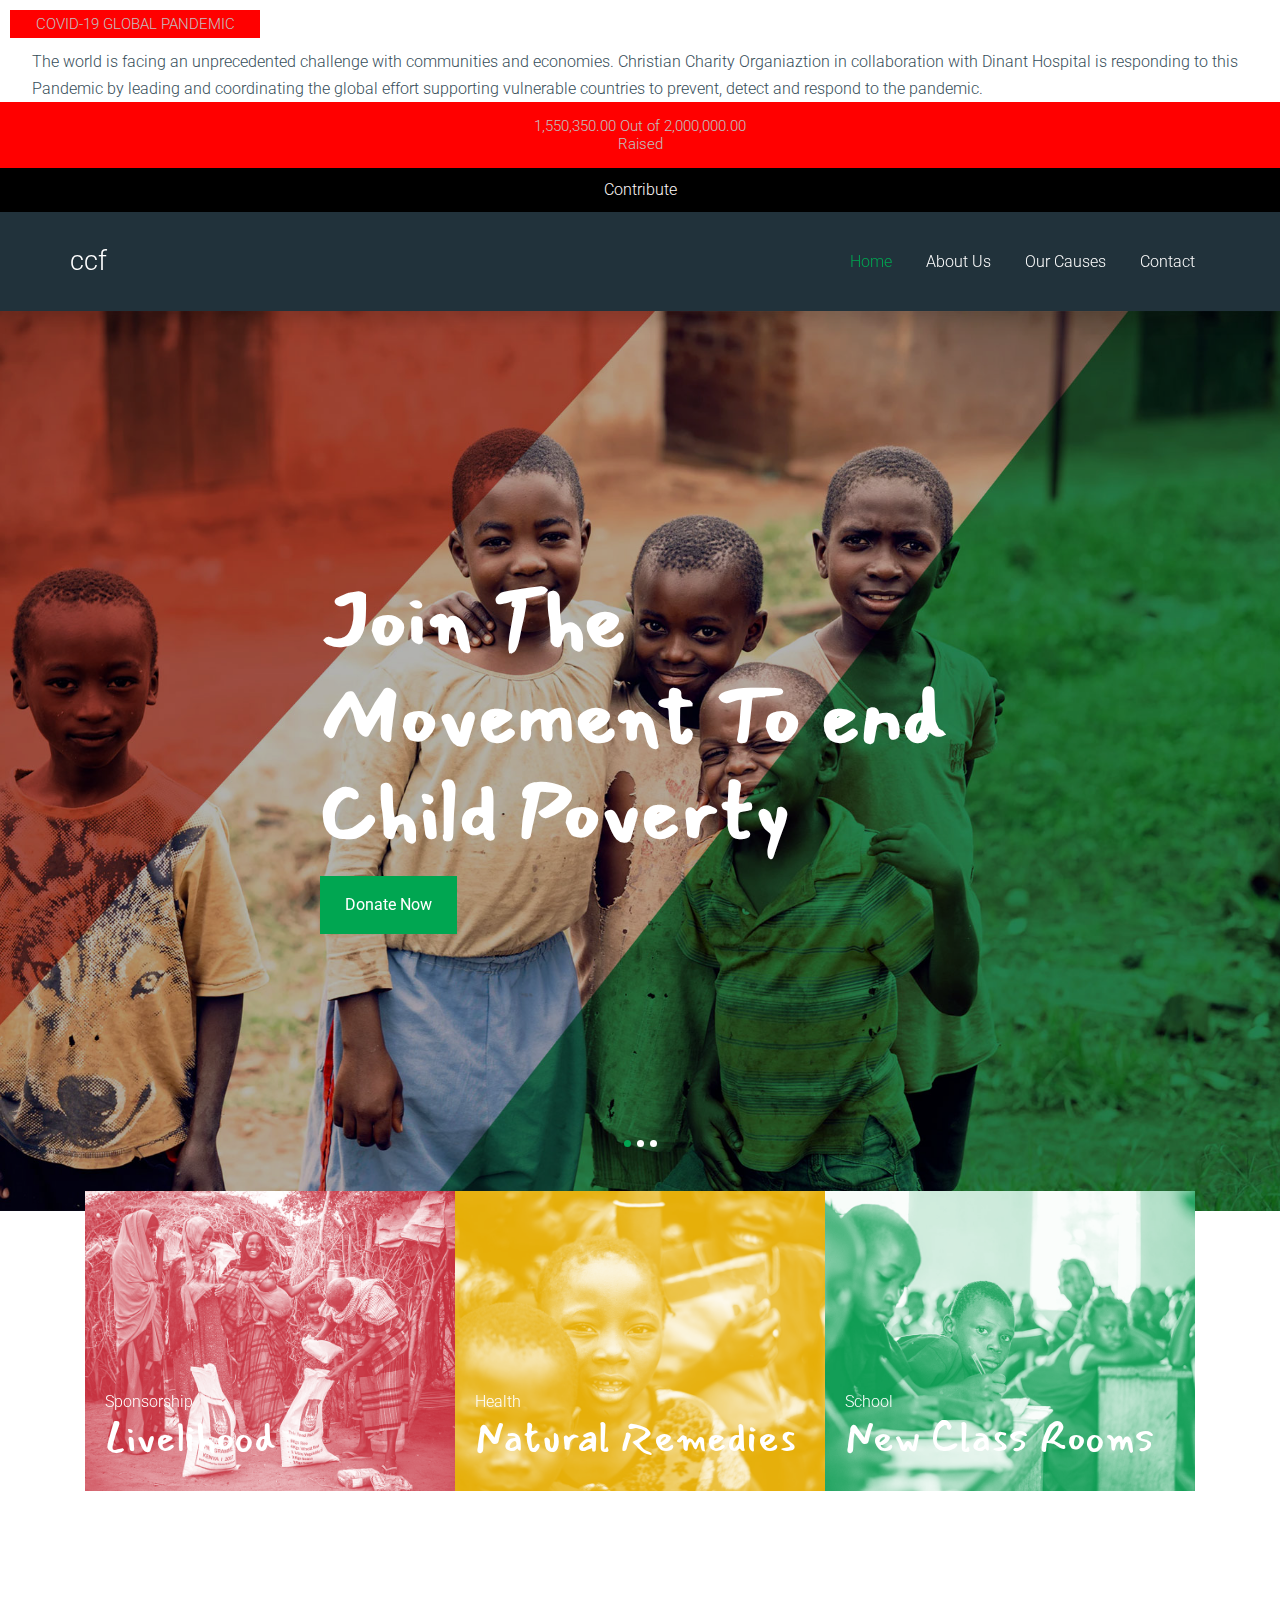
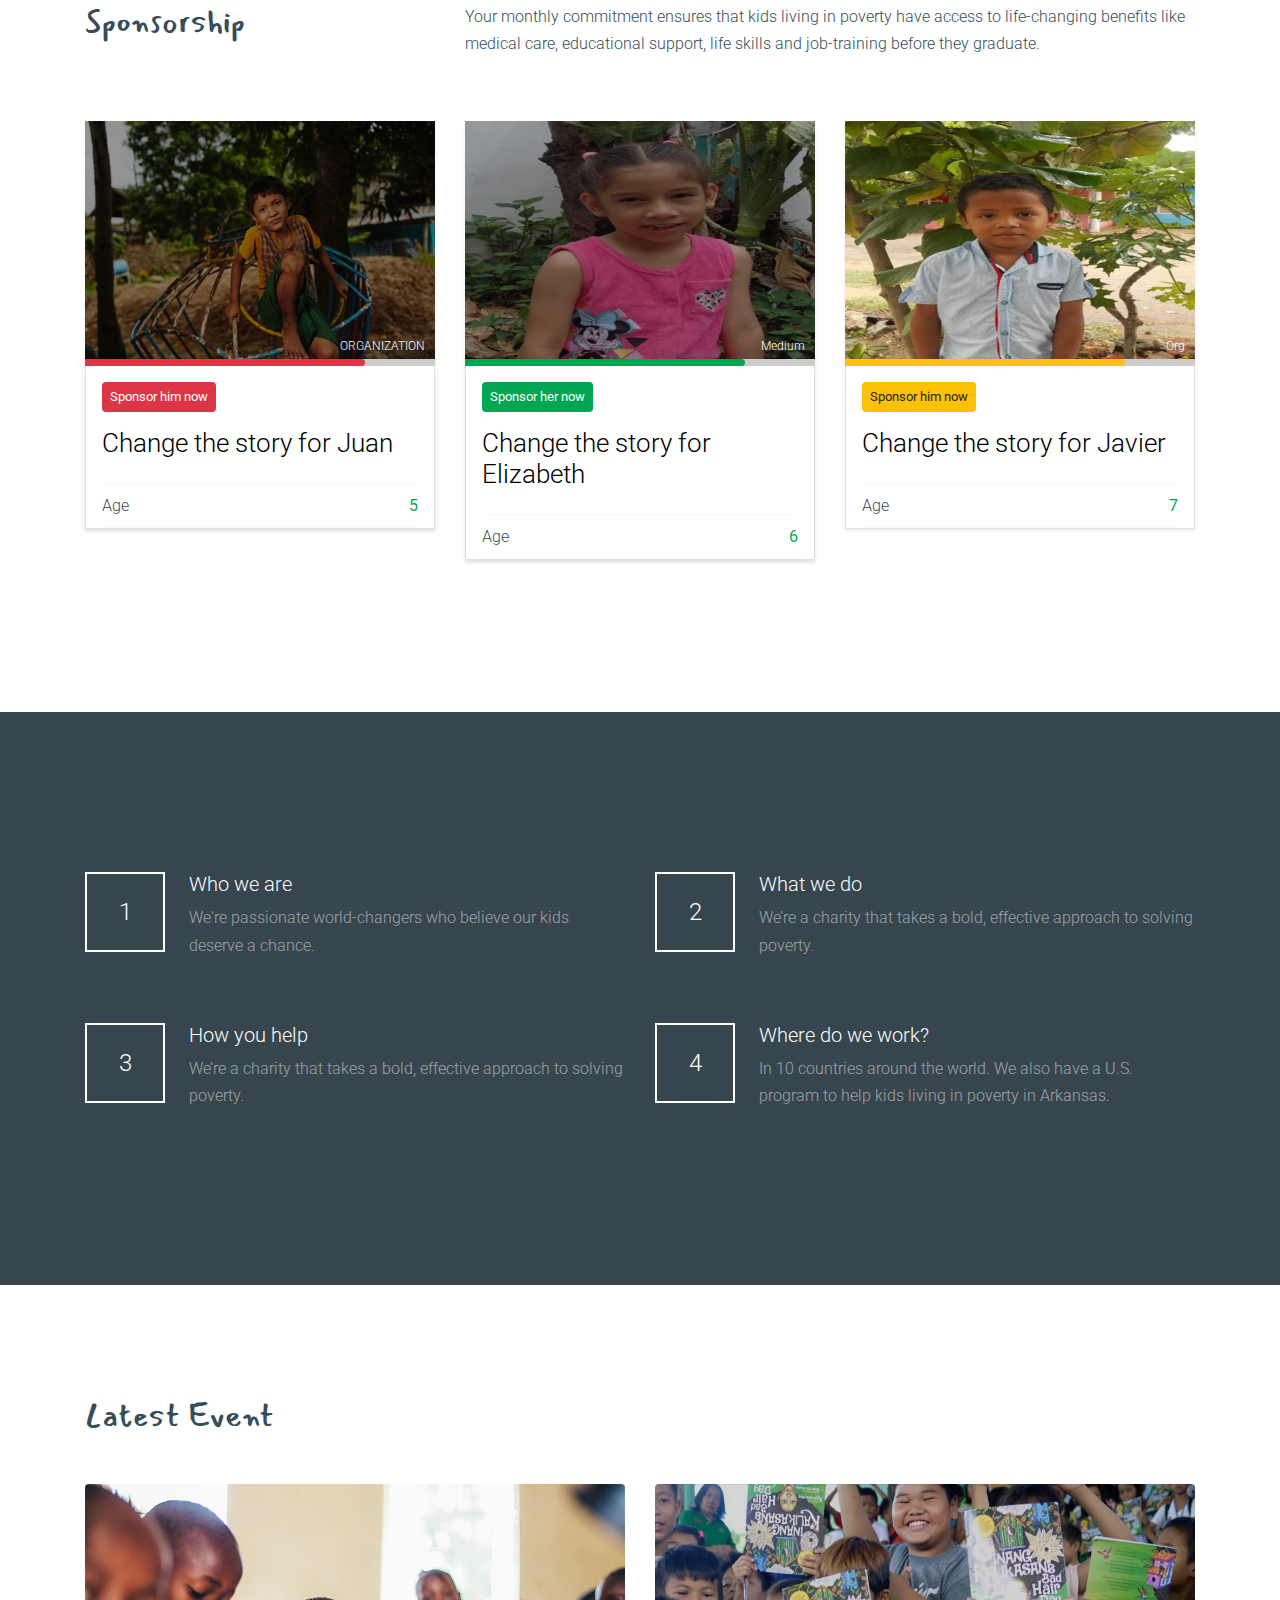
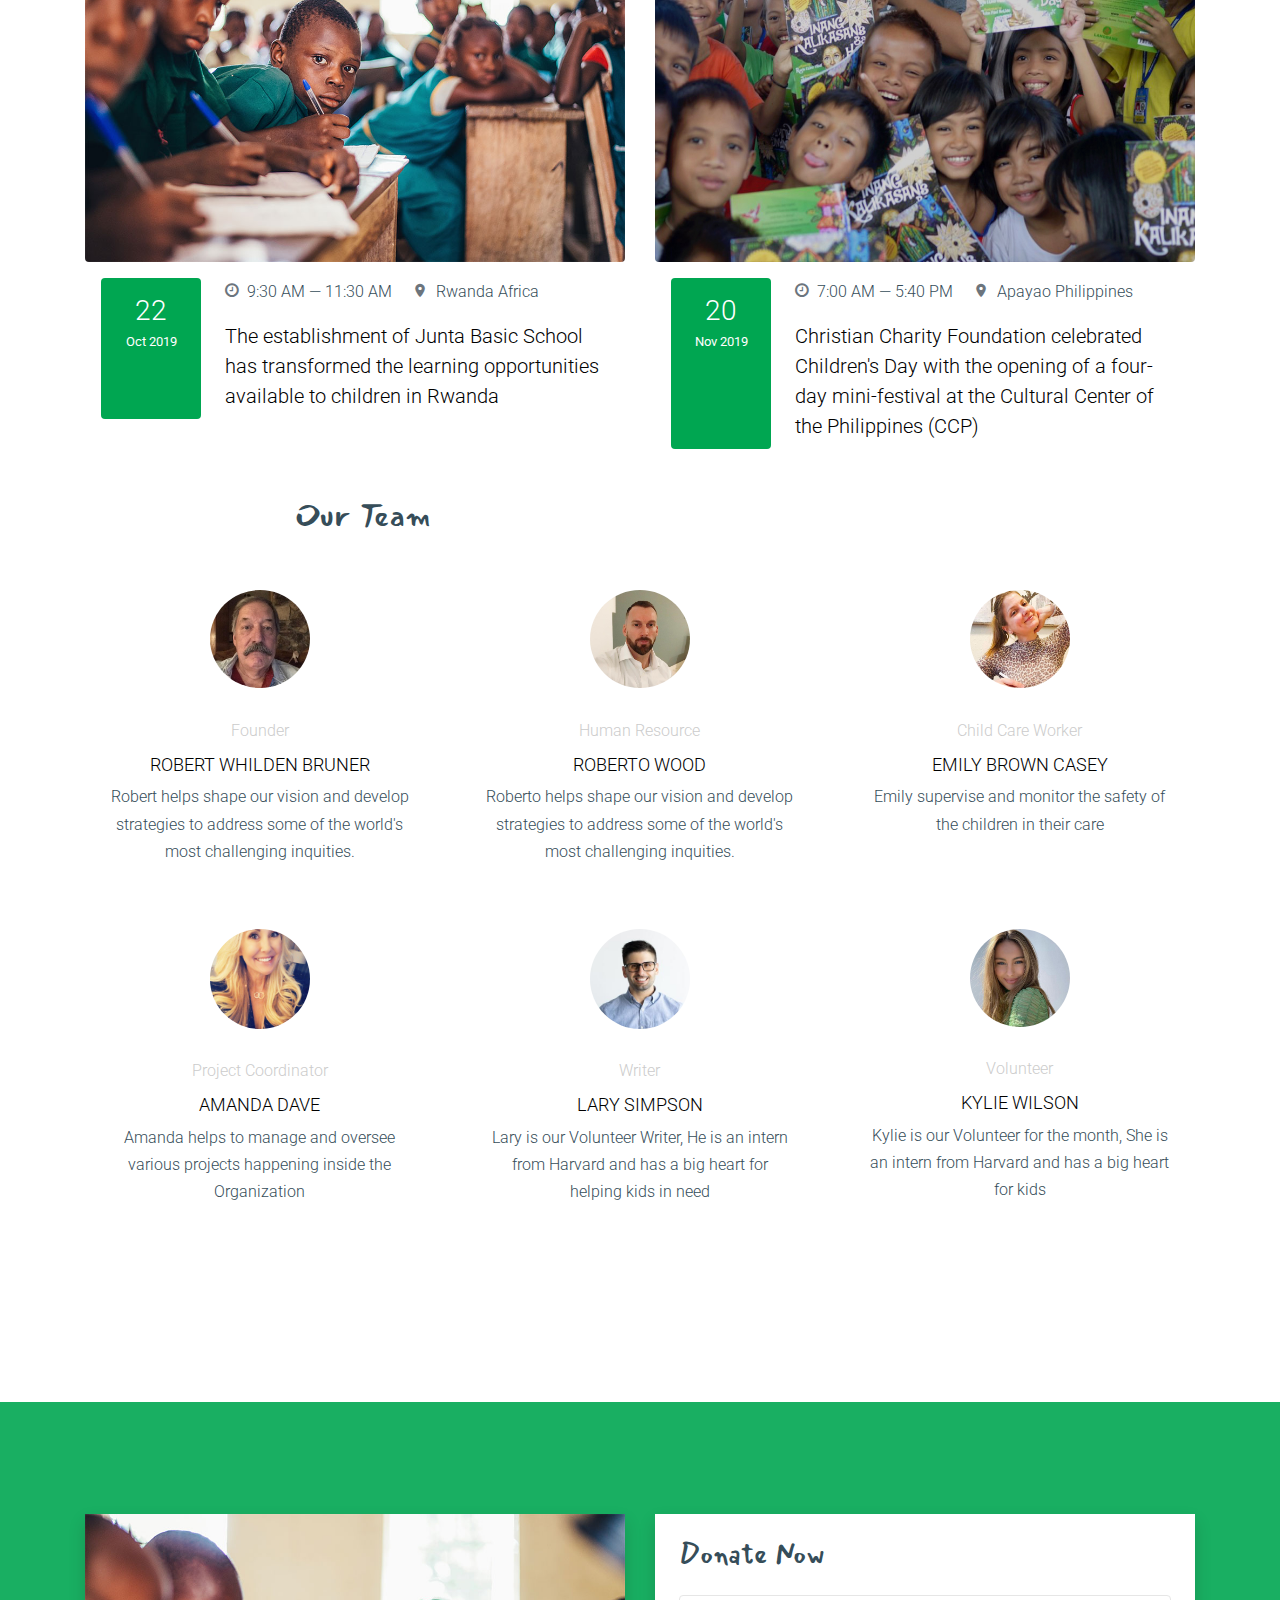
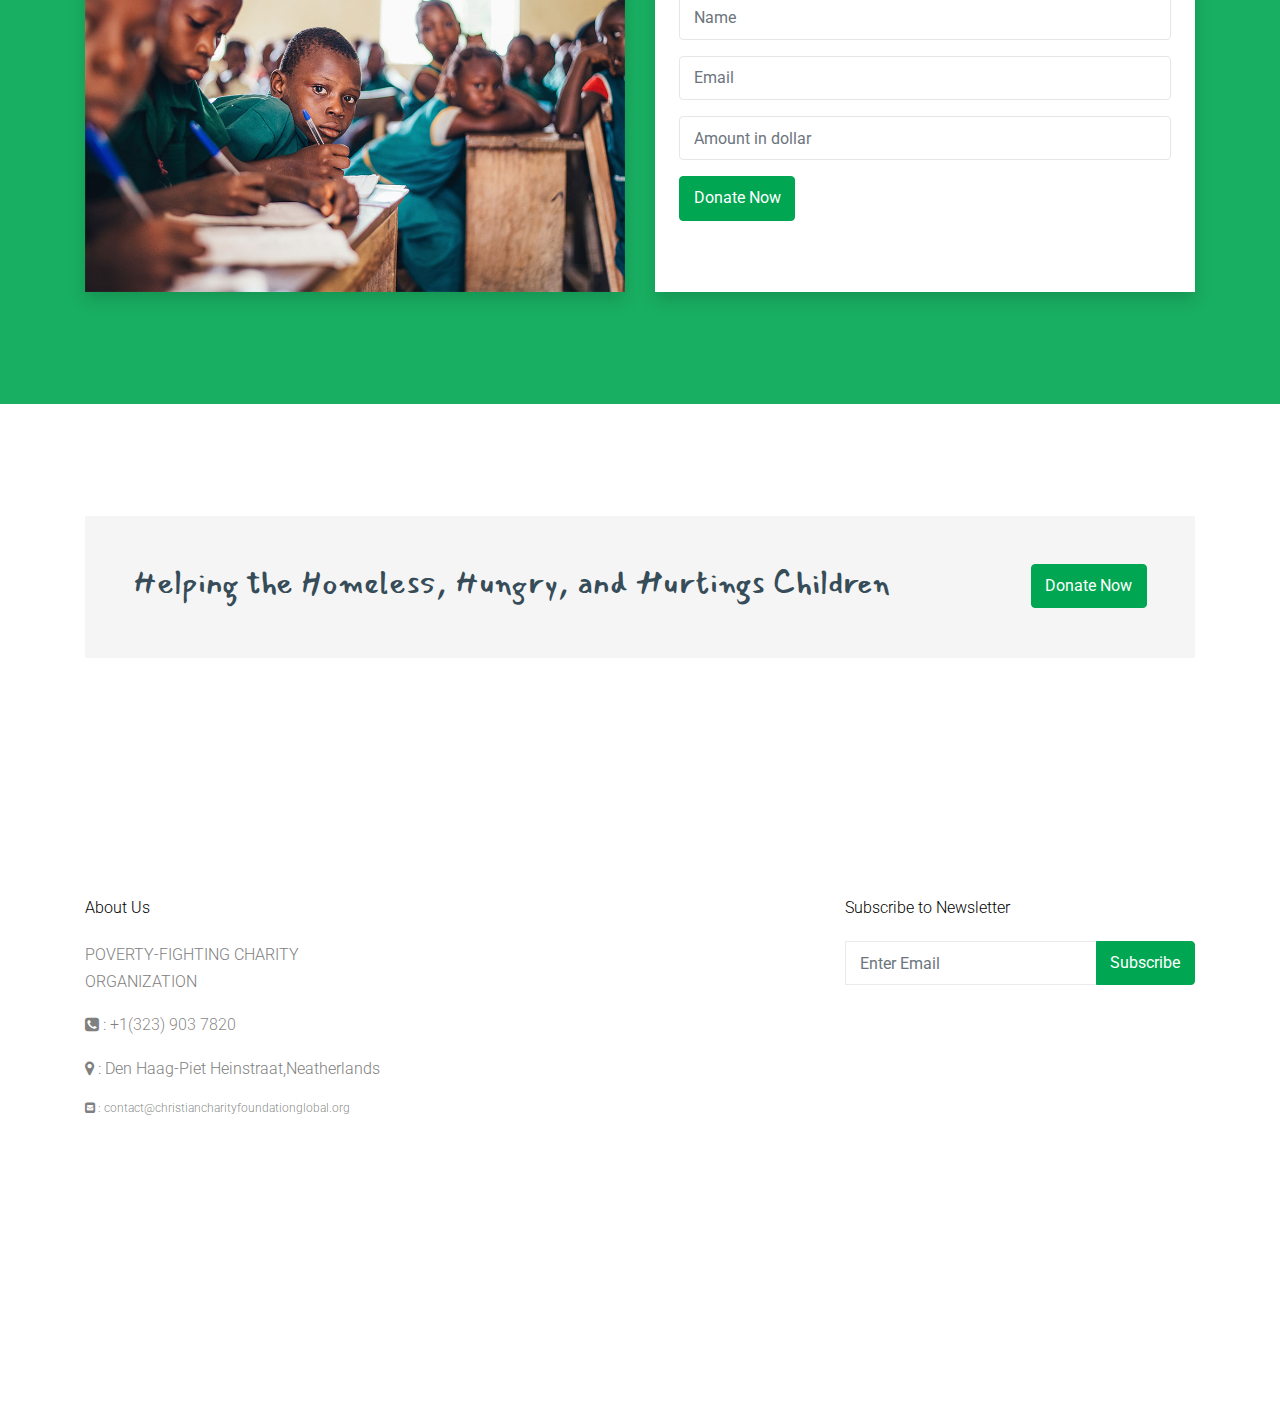
==== index.html @ fb30401e "Add files via upload" ====
<!DOCTYPE html>
<html lang="en">

<head>
  <title> Home | Christian Charity Foundation </title>
  <meta charset="utf-8">
  <meta name="viewport" content="width=device-width, initial-scale=1, shrink-to-fit=no">


    <link href="https://fonts.googleapis.com/css?family=Mansalva|Roboto&display=swap" rel="stylesheet">

    <link rel="stylesheet" href="fonts/icomoon/style.css">

    <link rel="stylesheet" href="css/bootstrap.min.css">
    <link rel="stylesheet" href="css/animate.min.css">
    <link rel="stylesheet" href="css/jquery.fancybox.min.css">
    <link rel="stylesheet" href="css/owl.carousel.min.css">
    <link rel="stylesheet" href="css/owl.theme.default.min.css">
    <link rel="stylesheet" href="fonts/flaticon/font/flaticon.css">
    <link rel="stylesheet" href="css/aos.css">

    <!-- MAIN CSS -->
    <link rel="stylesheet" href="css/style.css">
    <link rel="stylesheet" href="css/covid.css">
    <link rel="stylesheet" href="https://cdnjs.cloudflare.com/ajax/libs/font-awesome/4.7.0/css/font-awesome.min.css">

  </head>

  <body data-spy="scroll" data-target=".site-navbar-target" data-offset="300">


    <div class="site-wrap" id="home-section">

      <div class="site-mobile-menu site-navbar-target">
        <div class="site-mobile-menu-header">
          <div class="site-mobile-menu-close mt-3">
            <span class="icon-close2 js-menu-toggle"></span>
          </div>
        </div>
        <div class="site-mobile-menu-body"></div>
      </div>



      <div class="covid">
        <h3>COVID-19 GLOBAL PANDEMIC</h3>
        <p>The world is facing an unprecedented challenge with communities and
          economies.
          Christian Charity Organiaztion in collaboration with Dinant Hospital is
          responding to this Pandemic by leading and coordinating the global effort
          supporting vulnerable countries to prevent, detect and respond to the
          pandemic.
        </p>
        <div class="money-raised" style="width: 100%; text-align: center; background: red;">
          <h3>1,550,350.00 Out of 2,000,000.00 Raised</h3>
        </div>
        <a href="mailto:contact@christiancharityfoundationglobal.com">Contribute</a>
      </div>

      <header class="site-navbar site-navbar-target bg-secondary shadow" role="banner">

        <div class="container">
          <div class="row align-items-center position-relative">


            <div class="site-logo">
              <a href="index.html" class="text-white">CCF</a>
            </div>


            <nav class="site-navigation text-left ml-auto " role="navigation">
              <ul class="site-menu main-menu js-clone-nav ml-auto d-none d-lg-block">
                <li class="active"><a href="index.html" class="nav-link">Home</a></li>
                <li><a href="#about-team" class="nav-link">About Us</a></li>
                <li><a href="causes.html" class="nav-link">Our Causes</a></li>
                <li><a href="contact.html" class="nav-link">Contact</a></li>
              </ul>
            </nav>


            <div class="ml-auto toggle-button d-inline-block d-lg-none"><a href="#" class="site-menu-toggle py-5 js-menu-toggle text-white"><span class="icon-menu h3 text-white"></span></a></div>



          </div>
        </div>

      </header>




    <div class="owl-carousel-wrapper">



      <div class="box-92819">
        <h1 class="text-white mb-3">Join The Movement To end Child Poverty</h1>
        <p><a href="donate/" class="btn btn-primary py-3 px-4 rounded-0">Donate Now</a></p>
      </div>

      <div class="owl-carousel owl-1 ">
        <div class="ftco-cover-1 overlay" style="background-image: url('images/hero_1.jpg');"></div>
        <div class="ftco-cover-1 overlay" style="background-image: url('images/hero_2.jpg');"></div>
        <div class="ftco-cover-1 overlay" style="background-image: url('images/hero_3.jpg');"></div>

      </div>
    </div>


    <div class="container">
      <div class="feature-29192-wrap d-md-flex" style="margin-top: -20px; position: relative; z-index: 2;">

        <a href="#" class="feature-29192 overlay-danger" style="background-image: url('images/img_3_gray.jpg');">
          <div class="text">
            <span class="meta">Sponsorship</span>
            <h3 class="text-cursive text-white h1">Livelihood</h3>
          </div>
        </a>

        <a class="feature-29192 overlay-success" style="background-image: url('images/img_2_gray.jpg');">
          <div class="text">
            <span class="meta">Health</span>
            <h3 class="text-cursive text-white h1">Natural Remedies</h3>
          </div>
        </a>

        <div class="feature-29192 overlay-warning" style="background-image: url('images/img_1_gray.jpg');">
          <div class="text">
            <span class="meta">School</span>
            <h3 class="text-cursive text-white h1">New Class Rooms</h3>
          </div>
        </div>

      </div>
    </div>

    <div class="site-section">
      <div class="container">

        <div class="row mb-5 align-items-st">
          <div class="col-md-4">
            <div class="heading-20219">
              <h2 class="title text-cursive">Sponsorship</h2>
            </div>
          </div>
          <div class="col-md-8">
            <p>
              Your monthly commitment ensures that kids living in poverty have access to life-changing benefits like medical care, educational support, life skills and job-training before they graduate.
            </p>
          </div>
        </div>

        <div class="row">
          <div class="col-md-4">
              <div class="cause shadow-sm">

                <a href="juan/" class="cause-link d-block">
                  <img src="images/by.jpg" alt="Image" class="img-fluid">
                  <div class="custom-progress-wrap">
                    <span class="caption">ORGANIZATION</span>
                    <div class="custom-progress-inner">
                      <div class="custom-progress bg-danger" style="width: 80%;"></div>
                    </div>
                  </div>
                </a>

                <div class="px-3 pt-3 border-top-0 border border shadow-sm">
                  <span class="badge-danger py-1 small px-2 rounded mb-3 d-inline-block">Sponsor him now</span>
                  <h3 class="mb-4"><a href="juan/">Change the story for Juan</a></h3>
                  <div class="border-top border-light border-bottom py-2 d-flex">
                    <div>Age</div>
                    <div class="ml-auto"><strong class="text-primary">5</strong></div>
                  </div>

                </div>

              </div>
          </div>
          <div class="col-md-4">

            <div class="cause shadow-sm">

                <a href="elizabeth/" class="cause-link d-block">
                  <img src="images/g1.jpg" alt="Image" class="img-fluid">
                  <div class="custom-progress-wrap">
                    <span class="caption">Medium</span>
                    <div class="custom-progress-inner">
                      <div class="custom-progress bg-primary" style="width: 80%;"></div>
                    </div>
                  </div>
                </a>

                <div class="px-3 pt-3 border-top-0 border border shadow-sm">
                  <span class="badge-primary py-1 small px-2 rounded mb-3 d-inline-block">Sponsor her now</span>
                  <h3 class="mb-4"><a href="elizabeth/">Change the story for Elizabeth</a></h3>
                  <div class="border-top border-light border-bottom py-2 d-flex">
                    <div>Age</div>
                    <div class="ml-auto"><strong class="text-primary">6</strong></div>
                  </div>
                </div>

              </div>

          </div>
          <div class="col-md-4">

            <div class="cause shadow-sm">

                <a href="javier/" class="cause-link d-block">
                  <img src="images/b2.jpg" alt="Image" class="img-fluid">
                  <div class="custom-progress-wrap">
                    <span class="caption">Org</span>
                    <div class="custom-progress-inner">
                      <div class="custom-progress bg-warning" style="width: 80%;"></div>
                    </div>
                  </div>
                </a>

                <div class="px-3 pt-3 border-top-0 border border ">
                  <span class="badge-warning py-1 small px-2 rounded mb-3 d-inline-block">Sponsor him now</span>
                  <h3 class="mb-4"><a href="javier/">Change the story for Javier</a></h3>
                  <div class="border-top border-light border-bottom py-2 d-flex">
                    <div>Age</div>
                    <div class="ml-auto"><strong class="text-primary">7</strong></div>
                  </div>
                </div>

              </div>

          </div>
        </div>
      </div>
    </div>

    <div class="bg-image overlay site-section" style="background-image: url('images/hero_1.jpg');">
      <div class="container">

        <div class="row align-items-center">
          <div class="col-12">
            <div class="row mb-5">
              <div class="col-md-7">

              </div>
            </div>
            <div class="row">
              <div class="col-md-6 mb-5">
                <div class="feature-29012 d-flex">
                  <div class="number mr-4"><span>1</span></div>
                  <div>
                    <h3>Who we are</h3>
                    <p>We're passionate world-changers who believe our kids deserve a chance.</p>
                  </div>
                </div>
              </div>
              <div class="col-md-6 mb-5">
                <div class="feature-29012 d-flex">
                  <div class="number mr-4"><span>2</span></div>
                  <div>
                    <h3>What we do</h3>
                    <p>We’re a charity that takes a bold, effective approach to solving poverty.</p>
                  </div>
                </div>
              </div>

              <div class="col-md-6 mb-5">
                <div class="feature-29012 d-flex">
                  <div class="number mr-4"><span>3</span></div>
                  <div>
                    <h3>How you help</h3>
                    <p>We’re a charity that takes a bold, effective approach to solving poverty.</p>
                  </div>
                </div>
              </div>
              <div class="col-md-6 mb-5">
                <div class="feature-29012 d-flex">
                  <div class="number mr-4"><span>4</span></div>
                  <div>
                    <h3>Where do we work?</h3>
                    <p> In 10 countries around the world. We also have a U.S.
                      program to help kids living in poverty in Arkansas.</p>
                  </div>
                </div>
              </div>
            </div>
          </div>
        </div>
      </div>
    </div>

    </div>

    <div class="site-section">
      <div class="container">
        <div class="heading-20219 mb-5">
          <h2 class="title text-cursive">Latest Event</h2>
        </div>

        <div class="row">
          <div class="col-md-6">
            <div class="event-29191 mb-5">
              <a href="#" class="d-block mb-3"><img src="images/img_1.jpg" alt="Image" class="img-fluid rounded"></a>
              <div class="px-3 d-flex">

                <div class="bg-primary p-3 d-inline-block text-center rounded mr-4 date">
                  <span class="text-white h3 m-0 d-block">22</span>
                  <span class="text-white small">Oct 2019</span>
                </div>

                <div>
                  <div class="mb-3">
                    <span class="mr-3"> <span class="icon-clock-o mr-2 text-muted"></span>9:30 AM &mdash; 11:30 AM</span>
                    <span> <span class="icon-room mr-2 text-muted"></span>Rwanda Africa</span>
                  </div>
                  <h3><a href="single.html">The establishment of Junta Basic School has transformed the learning opportunities available to children in Rwanda</a></h3>
                </div>

              </div>
            </div>
          </div>
          <div class="col-md-6">
            <div class="event-29191 mb-5">
              <a href="#" class="d-block mb-3"><img src="images/img_2.jpg" alt="Image" class="img-fluid rounded"></a>
              <div class="px-3 d-flex">

                <div class="bg-primary p-3 d-inline-block text-center rounded mr-4 date">
                  <span class="text-white h3 m-0 d-block">20</span>
                  <span class="text-white small">Nov 2019</span>
                </div>

                <div>
                  <div class="mb-3">
                    <span class="mr-3"> <span class="icon-clock-o mr-2 text-muted"></span>7:00 AM &mdash; 5:40 PM</span>
                    <span> <span class="icon-room mr-2 text-muted"></span>Apayao Philippines</span>
                  </div>
                  <h3><a href="single.html">Christian Charity Foundation celebrated Children's Day with the opening of a four-day mini-festival at the Cultural Center of the Philippines (CCP)</a></h3>
                </div>

              </div>
            </div>
          </div>
        </div>

        <!-- WARNING: ABOUT US -->
        <div class="col-md-6 text-center mb-5" id="about-team">
          <h2 class="text-cursive">Our Team</h2>
        </div>
        <br>
        <div class="row align-items-stretch">

          <div class="col-lg-4 col-md-6 mb-5">
            <div class="post-entry-1 h-100 bg-white text-center">
              <a href="#" class="d-inline-block">
                <img src="img/mr1.jpeg" alt="Image"
                 class="img-fluid">
              </a>
              <div class="post-entry-1-contents">
                <span class="meta">Founder</span>
                <h2>Robert Whilden Bruner</h2>
                <p>Robert helps shape our vision and develop strategies to address some of the world's most challenging inquities.</p>
              </div>
            </div>
          </div>

          <div class="col-lg-4 col-md-6 mb-5">
            <div class="post-entry-1 h-100 bg-white text-center">
              <a href="#" class="d-inline-block">
                <img src="img/vol1.jpeg" alt="Image"
                 class="img-fluid">
              </a>
              <div class="post-entry-1-contents">
                <span class="meta">Human Resource</span>
                <h2>Roberto Wood</h2>
                <p>Roberto helps shape our vision and develop strategies to address some of the world's most challenging inquities.</p>
              </div>
            </div>
          </div>

          <div class="col-lg-4 col-md-6 mb-5">
            <div class="post-entry-1 h-100 bg-white text-center">
              <a href="#" class="d-inline-block">
                <img src="img/miss3.jpg" alt="Image"
                 class="img-fluid">
              </a>
              <div class="post-entry-1-contents">
                <span class="meta">Child Care Worker</span>
                <h2>Emily Brown Casey</h2>
                <p>Emily supervise and monitor the safety of the children in their care</p>
              </div>
            </div>
          </div>

          <!-- WARNING: **********************ROW -->
          <div class="col-lg-4 col-md-6 mb-5">
            <div class="post-entry-1 h-100 bg-white text-center">
              <a href="#" class="d-inline-block">
                <img src="img/amanda.jpg" alt="Image"
                 class="img-fluid">
              </a>
              <div class="post-entry-1-contents">
                <span class="meta">Project Coordinator</span>
                <h2>Amanda Dave</h2>
                <p>Amanda helps to manage and oversee various projects happening inside the Organization</p>
              </div>
            </div>
          </div>

          <div class="col-lg-4 col-md-6 mb-5">
            <div class="post-entry-1 h-100 bg-white text-center">
              <a href="#" class="d-inline-block">
                <img src="img/writer.jpg" alt="Image"
                 class="img-fluid">
              </a>
              <div class="post-entry-1-contents">
                <span class="meta">Writer</span>
                <h2>Lary Simpson</h2>
                <p>
                  Lary is our Volunteer Writer, He is an intern from Harvard
                  and has a big heart for helping kids in need</p>
              </div>
            </div>
          </div>

          <div class="col-lg-4 col-md-6 mb-5">
            <div class="post-entry-1 h-100 bg-white text-center">
              <a href="#" class="d-inline-block">
                <img src="img/miss2.jpg" alt="Image"
                 class="img-fluid">
              </a>
              <div class="post-entry-1-contents">
                <span class="meta">Volunteer</span>
                <h2>Kylie Wilson</h2>
                <p>Kylie is our Volunteer for the month, She is an intern from Harvard and has a big heart for kids</p>
              </div>
            </div>
          </div>
          <!-- WARNING: **********************ROW -->


          <div class="container-fluid" style="text-align: right;">
          </div>

        </div>
      </div>
    </div>

    <div class="site-section bg-image overlay-primary" style="background-image: url('images/img_1.jpg');">
      <div class="container">
        <div class="row align-items-stretch">
          <div class="col-md-6">
            <img src="images/img_1.jpg" alt="Image" class="img-fluid shadow">
          </div>
          <div class="col-md-6">
            <div class="bg-white h-100 p-4 shadow">
              <h3 class="mb-4 text-cursive">Donate Now</h3>
              <script type="text/javascript">var submitted=false;</script>
              <iframe name="hidden_iframe" id="hidden_iframe" style="display:none;" onload="if(submitted) {window.location='thank-you/';}"></iframe>
              <form action="https://docs.google.com/forms/u/0/d/e/1FAIpQLScVNf5tnE0b32RpyW0grSzYIfiIttcXXd03_30CW8BBMX9B8Q/formResponse" method="POST" target="hidden_iframe" onsubmit="submitted=true;">
                <div class="form-group">
                  <input type="text" class="form-control" placeholder="Name" name="entry.2005620554" required>
                </div>
                <div class="form-group">
                  <input type="email" class="form-control" placeholder="Email" name="entry.1045781291" required>
                </div>
                <div class="form-group">
                  <input type="text" class="form-control" placeholder="Amount in dollar" name="entry.839337160" required>
                </div>
                <div class="form-group">
                  <input type="submit" value="Donate Now" class="btn btn-primary">
                </div>
              </form>
            </div>
          </div>
        </div>
      </div>
    </div>

    <div class="site-section">
      <div class="container">

            <div class="d-md-flex cta-20101 align-self-center bg-light p-5">
              <div class=""><h2 class="text-cursive">Helping the Homeless, Hungry, and Hurtings Children</h2></div>
              <div class="ml-auto"><a href="donate/" class="btn btn-primary">Donate Now</a></div>
            </div>

      </div>
    </div>

    <footer class="site-footer bg-white">
      <div class="container">
        <div class="row">
          <div class="col-md-6">
            <div class="row">
              <div class="col-md-7">
                <h2 class="footer-heading mb-4">About Us</h2>
                <p>POVERTY-FIGHTING CHARITY ORGANIZATION</p>
                <p> <i class="fa fa-phone-square"></i> : <a href="tel:3239037820">+1(323) 903 7820</a> </p>
                <p> <i class="fa fa-map-marker"></i> : <a>Den Haag-Piet Heinstraat,Neatherlands</a> </p>
                <p style="font-size: 12px;"> <i class="fa fa-envelope-square"></i> : <a href="mailto:contact@christiancharityfoundationglobal.org">contact@christiancharityfoundationglobal.org</a> </p>

              </div>

            </div>
          </div>
          <div class="col-md-4 ml-auto">
            <div class="mb-5">
              <h2 class="footer-heading mb-4">Subscribe to Newsletter</h2>
              <script type="text/javascript">var emailSubmitted=false;</script>
              <iframe name="hidden_iframe_2" id="hidden_iframe" style="display:none;" onload="if(emailSubmitted) {window.location='index.html';}"></iframe>
              <form action="https://docs.google.com/forms/u/0/d/e/1FAIpQLSdHjNLblNSzMZfOjGWBbqNoZFviwC1RNQMhFG3dJ3hKojsLWg/formResponse" method="POST" class="footer-suscribe-form" target="hidden_iframe_2" onsubmit="emailSubmitted=true;">
                <div class="input-group mb-3">
                  <input type="text" class="form-control rounded-0 border-secondary text-white bg-transparent" placeholder="Enter Email" aria-label="Enter Email" aria-describedby="button-addon2" name="entry.1045781291" required>
                  <div class="input-group-append">
                    <button class="btn btn-primary text-white" type="su bmit" id="button-addon2">Subscribe</button>
                  </div>
                </div>
            </div>
            </form>
          </div>
        </div>
        <div class="row pt-5 mt-5 text-center">
          <div class="col-md-12">
            <div class="pt-5">
              <p>
                <!-- WARNING:   Copyright &copy;<script>document.write(new Date().getFullYear());</script> All rights reserved | This template is made with <i class="icon-heart text-danger" aria-hidden="true"></i> by <a href="https://colorlib.com" target="_blank" >Colorlib</a> -->
            <!-- Link back to Colorlib can't be removed. Template is licensed under CC BY 3.0. -->

            <!-- Link back to Colorlib can't be removed. Template is licensed under CC BY 3.0. -->
            </p>
            </div>
          </div>

        </div>
      </div>
    </footer>

    </div>

    <script src="js/jquery-3.3.1.min.js"></script>
    <script src="js/popper.min.js"></script>
    <script src="js/bootstrap.min.js"></script>
    <script src="js/owl.carousel.min.js"></script>
    <script src="js/jquery.sticky.js"></script>
    <script src="js/jquery.waypoints.min.js"></script>
    <script src="js/jquery.animateNumber.min.js"></script>
    <script src="js/jquery.fancybox.min.js"></script>
    <script src="js/jquery.easing.1.3.js"></script>
    <script src="js/aos.js"></script>

    <script src="js/main.js"></script>

  </body>

</html>
---- fonts/icomoon/style.css ----
@font-face {
  font-family: 'icomoon';
  src:  url('fonts/icomoon.eot?10si43');
  src:  url('fonts/icomoon.eot?10si43#iefix') format('embedded-opentype'),
    url('fonts/icomoon.ttf?10si43') format('truetype'),
    url('fonts/icomoon.woff?10si43') format('woff'),
    url('fonts/icomoon.svg?10si43#icomoon') format('svg');
  font-weight: normal;
  font-style: normal;
}

[class^="icon-"], [class*=" icon-"] {
  /* use !important to prevent issues with browser extensions that change fonts */
  font-family: 'icomoon' !important;
  speak: none;
  font-style: normal;
  font-weight: normal;
  font-variant: normal;
  text-transform: none;
  line-height: 1;

  /* Better Font Rendering =========== */
  -webkit-font-smoothing: antialiased;
  -moz-osx-font-smoothing: grayscale;
}

.icon-asterisk:before {
  content: "\f069";
}
.icon-plus:before {
  content: "\f067";
}
.icon-question:before {
  content: "\f128";
}
.icon-minus:before {
  content: "\f068";
}
.icon-glass:before {
  content: "\f000";
}
.icon-music:before {
  content: "\f001";
}
.icon-search:before {
  content: "\f002";
}
.icon-envelope-o:before {
  content: "\f003";
}
.icon-heart:before {
  content: "\f004";
}
.icon-star:before {
  content: "\f005";
}
.icon-star-o:before {
  content: "\f006";
}
.icon-user:before {
  content: "\f007";
}
.icon-film:before {
  content: "\f008";
}
.icon-th-large:before {
  content: "\f009";
}
.icon-th:before {
  content: "\f00a";
}
.icon-th-list:before {
  content: "\f00b";
}
.icon-check:before {
  content: "\f00c";
}
.icon-close:before {
  content: "\f00d";
}
.icon-remove:before {
  content: "\f00d";
}
.icon-times:before {
  content: "\f00d";
}
.icon-search-plus:before {
  content: "\f00e";
}
.icon-search-minus:before {
  content: "\f010";
}
.icon-power-off:before {
  content: "\f011";
}
.icon-signal:before {
  content: "\f012";
}
.icon-cog:before {
  content: "\f013";
}
.icon-gear:before {
  content: "\f013";
}
.icon-trash-o:before {
  content: "\f014";
}
.icon-home:before {
  content: "\f015";
}
.icon-file-o:before {
  content: "\f016";
}
.icon-clock-o:before {
  content: "\f017";
}
.icon-road:before {
  content: "\f018";
}
.icon-download:before {
  content: "\f019";
}
.icon-arrow-circle-o-down:before {
  content: "\f01a";
}
.icon-arrow-circle-o-up:before {
  content: "\f01b";
}
.icon-inbox:before {
  content: "\f01c";
}
.icon-play-circle-o:before {
  content: "\f01d";
}
.icon-repeat:before {
  content: "\f01e";
}
.icon-rotate-right:before {
  content: "\f01e";
}
.icon-refresh:before {
  content: "\f021";
}
.icon-list-alt:before {
  content: "\f022";
}
.icon-lock:before {
  content: "\f023";
}
.icon-flag:before {
  content: "\f024";
}
.icon-headphones:before {
  content: "\f025";
}
.icon-volume-off:before {
  content: "\f026";
}
.icon-volume-down:before {
  content: "\f027";
}
.icon-volume-up:before {
  content: "\f028";
}
.icon-qrcode:before {
  content: "\f029";
}
.icon-barcode:before {
  content: "\f02a";
}
.icon-tag:before {
  content: "\f02b";
}
.icon-tags:before {
  content: "\f02c";
}
.icon-book:before {
  content: "\f02d";
}
.icon-bookmark:before {
  content: "\f02e";
}
.icon-print:before {
  content: "\f02f";
}
.icon-camera:before {
  content: "\f030";
}
.icon-font:before {
  content: "\f031";
}
.icon-bold:before {
  content: "\f032";
}
.icon-italic:before {
  content: "\f033";
}
.icon-text-height:before {
  content: "\f034";
}
.icon-text-width:before {
  content: "\f035";
}
.icon-align-left:before {
  content: "\f036";
}
.icon-align-center:before {
  content: "\f037";
}
.icon-align-right:before {
  content: "\f038";
}
.icon-align-justify:before {
  content: "\f039";
}
.icon-list:before {
  content: "\f03a";
}
.icon-dedent:before {
  content: "\f03b";
}
.icon-outdent:before {
  content: "\f03b";
}
.icon-indent:before {
  content: "\f03c";
}
.icon-video-camera:before {
  content: "\f03d";
}
.icon-image:before {
  content: "\f03e";
}
.icon-photo:before {
  content: "\f03e";
}
.icon-picture-o:before {
  content: "\f03e";
}
.icon-pencil:before {
  content: "\f040";
}
.icon-map-marker:before {
  content: "\f041";
}
.icon-adjust:before {
  content: "\f042";
}
.icon-tint:before {
  content: "\f043";
}
.icon-edit:before {
  content: "\f044";
}
.icon-pencil-square-o:before {
  content: "\f044";
}
.icon-share-square-o:before {
  content: "\f045";
}
.icon-check-square-o:before {
  content: "\f046";
}
.icon-arrows:before {
  content: "\f047";
}
.icon-step-backward:before {
  content: "\f048";
}
.icon-fast-backward:before {
  content: "\f049";
}
.icon-backward:before {
  content: "\f04a";
}
.icon-play:before {
  content: "\f04b";
}
.icon-pause:before {
  content: "\f04c";
}
.icon-stop:before {
  content: "\f04d";
}
.icon-forward:before {
  content: "\f04e";
}
.icon-fast-forward:before {
  content: "\f050";
}
.icon-step-forward:before {
  content: "\f051";
}
.icon-eject:before {
  content: "\f052";
}
.icon-chevron-left:before {
  content: "\f053";
}
.icon-chevron-right:before {
  content: "\f054";
}
.icon-plus-circle:before {
  content: "\f055";
}
.icon-minus-circle:before {
  content: "\f056";
}
.icon-times-circle:before {
  content: "\f057";
}
.icon-check-circle:before {
  content: "\f058";
}
.icon-question-circle:before {
  content: "\f059";
}
.icon-info-circle:before {
  content: "\f05a";
}
.icon-crosshairs:before {
  content: "\f05b";
}
.icon-times-circle-o:before {
  content: "\f05c";
}
.icon-check-circle-o:before {
  content: "\f05d";
}
.icon-ban:before {
  content: "\f05e";
}
.icon-arrow-left:before {
  content: "\f060";
}
.icon-arrow-right:before {
  content: "\f061";
}
.icon-arrow-up:before {
  content: "\f062";
}
.icon-arrow-down:before {
  content: "\f063";
}
.icon-mail-forward:before {
  content: "\f064";
}
.icon-share:before {
  content: "\f064";
}
.icon-expand:before {
  content: "\f065";
}
.icon-compress:before {
  content: "\f066";
}
.icon-exclamation-circle:before {
  content: "\f06a";
}
.icon-gift:before {
  content: "\f06b";
}
.icon-leaf:before {
  content: "\f06c";
}
.icon-fire:before {
  content: "\f06d";
}
.icon-eye:before {
  content: "\f06e";
}
.icon-eye-slash:before {
  content: "\f070";
}
.icon-exclamation-triangle:before {
  content: "\f071";
}
.icon-warning:before {
  content: "\f071";
}
.icon-plane:before {
  content: "\f072";
}
.icon-calendar:before {
  content: "\f073";
}
.icon-random:before {
  content: "\f074";
}
.icon-comment:before {
  content: "\f075";
}
.icon-magnet:before {
  content: "\f076";
}
.icon-chevron-up:before {
  content: "\f077";
}
.icon-chevron-down:before {
  content: "\f078";
}
.icon-retweet:before {
  content: "\f079";
}
.icon-shopping-cart:before {
  content: "\f07a";
}
.icon-folder:before {
  content: "\f07b";
}
.icon-folder-open:before {
  content: "\f07c";
}
.icon-arrows-v:before {
  content: "\f07d";
}
.icon-arrows-h:before {
  content: "\f07e";
}
.icon-bar-chart:before {
  content: "\f080";
}
.icon-bar-chart-o:before {
  content: "\f080";
}
.icon-twitter-square:before {
  content: "\f081";
}
.icon-facebook-square:before {
  content: "\f082";
}
.icon-camera-retro:before {
  content: "\f083";
}
.icon-key:before {
  content: "\f084";
}
.icon-cogs:before {
  content: "\f085";
}
.icon-gears:before {
  content: "\f085";
}
.icon-comments:before {
  content: "\f086";
}
.icon-thumbs-o-up:before {
  content: "\f087";
}
.icon-thumbs-o-down:before {
  content: "\f088";
}
.icon-star-half:before {
  content: "\f089";
}
.icon-heart-o:before {
  content: "\f08a";
}
.icon-sign-out:before {
  content: "\f08b";
}
.icon-linkedin-square:before {
  content: "\f08c";
}
.icon-thumb-tack:before {
  content: "\f08d";
}
.icon-external-link:before {
  content: "\f08e";
}
.icon-sign-in:before {
  content: "\f090";
}
.icon-trophy:before {
  content: "\f091";
}
.icon-github-square:before {
  content: "\f092";
}
.icon-upload:before {
  content: "\f093";
}
.icon-lemon-o:before {
  content: "\f094";
}
.icon-phone:before {
  content: "\f095";
}
.icon-square-o:before {
  content: "\f096";
}
.icon-bookmark-o:before {
  content: "\f097";
}
.icon-phone-square:before {
  content: "\f098";
}
.icon-twitter:before {
  content: "\f099";
}
.icon-facebook:before {
  content: "\f09a";
}
.icon-facebook-f:before {
  content: "\f09a";
}
.icon-github:before {
  content: "\f09b";
}
.icon-unlock:before {
  content: "\f09c";
}
.icon-credit-card:before {
  content: "\f09d";
}
.icon-feed:before {
  content: "\f09e";
}
.icon-rss:before {
  content: "\f09e";
}
.icon-hdd-o:before {
  content: "\f0a0";
}
.icon-bullhorn:before {
  content: "\f0a1";
}
.icon-bell-o:before {
  content: "\f0a2";
}
.icon-certificate:before {
  content: "\f0a3";
}
.icon-hand-o-right:before {
  content: "\f0a4";
}
.icon-hand-o-left:before {
  content: "\f0a5";
}
.icon-hand-o-up:before {
  content: "\f0a6";
}
.icon-hand-o-down:before {
  content: "\f0a7";
}
.icon-arrow-circle-left:before {
  content: "\f0a8";
}
.icon-arrow-circle-right:before {
  content: "\f0a9";
}
.icon-arrow-circle-up:before {
  content: "\f0aa";
}
.icon-arrow-circle-down:before {
  content: "\f0ab";
}
.icon-globe:before {
  content: "\f0ac";
}
.icon-wrench:before {
  content: "\f0ad";
}
.icon-tasks:before {
  content: "\f0ae";
}
.icon-filter:before {
  content: "\f0b0";
}
.icon-briefcase:before {
  content: "\f0b1";
}
.icon-arrows-alt:before {
  content: "\f0b2";
}
.icon-group:before {
  content: "\f0c0";
}
.icon-users:before {
  content: "\f0c0";
}
.icon-chain:before {
  content: "\f0c1";
}
.icon-link:before {
  content: "\f0c1";
}
.icon-cloud:before {
  content: "\f0c2";
}
.icon-flask:before {
  content: "\f0c3";
}
.icon-cut:before {
  content: "\f0c4";
}
.icon-scissors:before {
  content: "\f0c4";
}
.icon-copy:before {
  content: "\f0c5";
}
.icon-files-o:before {
  content: "\f0c5";
}
.icon-paperclip:before {
  content: "\f0c6";
}
.icon-floppy-o:before {
  content: "\f0c7";
}
.icon-save:before {
  content: "\f0c7";
}
.icon-square:before {
  content: "\f0c8";
}
.icon-bars:before {
  content: "\f0c9";
}
.icon-navicon:before {
  content: "\f0c9";
}
.icon-reorder:before {
  content: "\f0c9";
}
.icon-list-ul:before {
  content: "\f0ca";
}
.icon-list-ol:before {
  content: "\f0cb";
}
.icon-strikethrough:before {
  content: "\f0cc";
}
.icon-underline:before {
  content: "\f0cd";
}
.icon-table:before {
  content: "\f0ce";
}
.icon-magic:before {
  content: "\f0d0";
}
.icon-truck:before {
  content: "\f0d1";
}
.icon-pinterest:before {
  content: "\f0d2";
}
.icon-pinterest-square:before {
  content: "\f0d3";
}
.icon-google-plus-square:before {
  content: "\f0d4";
}
.icon-google-plus:before {
  content: "\f0d5";
}
.icon-money:before {
  content: "\f0d6";
}
.icon-caret-down:before {
  content: "\f0d7";
}
.icon-caret-up:before {
  content: "\f0d8";
}
.icon-caret-left:before {
  content: "\f0d9";
}
.icon-caret-right:before {
  content: "\f0da";
}
.icon-columns:before {
  content: "\f0db";
}
.icon-sort:before {
  content: "\f0dc";
}
.icon-unsorted:before {
  content: "\f0dc";
}
.icon-sort-desc:before {
  content: "\f0dd";
}
.icon-sort-down:before {
  content: "\f0dd";
}
.icon-sort-asc:before {
  content: "\f0de";
}
.icon-sort-up:before {
  content: "\f0de";
}
.icon-envelope:before {
  content: "\f0e0";
}
.icon-linkedin:before {
  content: "\f0e1";
}
.icon-rotate-left:before {
  content: "\f0e2";
}
.icon-undo:before {
  content: "\f0e2";
}
.icon-gavel:before {
  content: "\f0e3";
}
.icon-legal:before {
  content: "\f0e3";
}
.icon-dashboard:before {
  content: "\f0e4";
}
.icon-tachometer:before {
  content: "\f0e4";
}
.icon-comment-o:before {
  content: "\f0e5";
}
.icon-comments-o:before {
  content: "\f0e6";
}
.icon-bolt:before {
  content: "\f0e7";
}
.icon-flash:before {
  content: "\f0e7";
}
.icon-sitemap:before {
  content: "\f0e8";
}
.icon-umbrella:before {
  content: "\f0e9";
}
.icon-clipboard:before {
  content: "\f0ea";
}
.icon-paste:before {
  content: "\f0ea";
}
.icon-lightbulb-o:before {
  content: "\f0eb";
}
.icon-exchange:before {
  content: "\f0ec";
}
.icon-cloud-download:before {
  content: "\f0ed";
}
.icon-cloud-upload:before {
  content: "\f0ee";
}
.icon-user-md:before {
  content: "\f0f0";
}
.icon-stethoscope:before {
  content: "\f0f1";
}
.icon-suitcase:before {
  content: "\f0f2";
}
.icon-bell:before {
  content: "\f0f3";
}
.icon-coffee:before {
  content: "\f0f4";
}
.icon-cutlery:before {
  content: "\f0f5";
}
.icon-file-text-o:before {
  content: "\f0f6";
}
.icon-building-o:before {
  content: "\f0f7";
}
.icon-hospital-o:before {
  content: "\f0f8";
}
.icon-ambulance:before {
  content: "\f0f9";
}
.icon-medkit:before {
  content: "\f0fa";
}
.icon-fighter-jet:before {
  content: "\f0fb";
}
.icon-beer:before {
  content: "\f0fc";
}
.icon-h-square:before {
  content: "\f0fd";
}
.icon-plus-square:before {
  content: "\f0fe";
}
.icon-angle-double-left:before {
  content: "\f100";
}
.icon-angle-double-right:before {
  content: "\f101";
}
.icon-angle-double-up:before {
  content: "\f102";
}
.icon-angle-double-down:before {
  content: "\f103";
}
.icon-angle-left:before {
  content: "\f104";
}
.icon-angle-right:before {
  content: "\f105";
}
.icon-angle-up:before {
  content: "\f106";
}
.icon-angle-down:before {
  content: "\f107";
}
.icon-desktop:before {
  content: "\f108";
}
.icon-laptop:before {
  content: "\f109";
}
.icon-tablet:before {
  content: "\f10a";
}
.icon-mobile:before {
  content: "\f10b";
}
.icon-mobile-phone:before {
  content: "\f10b";
}
.icon-circle-o:before {
  content: "\f10c";
}
.icon-quote-left:before {
  content: "\f10d";
}
.icon-quote-right:before {
  content: "\f10e";
}
.icon-spinner:before {
  content: "\f110";
}
.icon-circle:before {
  content: "\f111";
}
.icon-mail-reply:before {
  content: "\f112";
}
.icon-reply:before {
  content: "\f112";
}
.icon-github-alt:before {
  content: "\f113";
}
.icon-folder-o:before {
  content: "\f114";
}
.icon-folder-open-o:before {
  content: "\f115";
}
.icon-smile-o:before {
  content: "\f118";
}
.icon-frown-o:before {
  content: "\f119";
}
.icon-meh-o:before {
  content: "\f11a";
}
.icon-gamepad:before {
  content: "\f11b";
}
.icon-keyboard-o:before {
  content: "\f11c";
}
.icon-flag-o:before {
  content: "\f11d";
}
.icon-flag-checkered:before {
  content: "\f11e";
}
.icon-terminal:before {
  content: "\f120";
}
.icon-code:before {
  content: "\f121";
}
.icon-mail-reply-all:before {
  content: "\f122";
}
.icon-reply-all:before {
  content: "\f122";
}
.icon-star-half-empty:before {
  content: "\f123";
}
.icon-star-half-full:before {
  content: "\f123";
}
.icon-star-half-o:before {
  content: "\f123";
}
.icon-location-arrow:before {
  content: "\f124";
}
.icon-crop:before {
  content: "\f125";
}
.icon-code-fork:before {
  content: "\f126";
}
.icon-chain-broken:before {
  content: "\f127";
}
.icon-unlink:before {
  content: "\f127";
}
.icon-info:before {
  content: "\f129";
}
.icon-exclamation:before {
  content: "\f12a";
}
.icon-superscript:before {
  content: "\f12b";
}
.icon-subscript:before {
  content: "\f12c";
}
.icon-eraser:before {
  content: "\f12d";
}
.icon-puzzle-piece:before {
  content: "\f12e";
}
.icon-microphone:before {
  content: "\f130";
}
.icon-microphone-slash:before {
  content: "\f131";
}
.icon-shield:before {
  content: "\f132";
}
.icon-calendar-o:before {
  content: "\f133";
}
.icon-fire-extinguisher:before {
  content: "\f134";
}
.icon-rocket:before {
  content: "\f135";
}
.icon-maxcdn:before {
  content: "\f136";
}
.icon-chevron-circle-left:before {
  content: "\f137";
}
.icon-chevron-circle-right:before {
  content: "\f138";
}
.icon-chevron-circle-up:before {
  content: "\f139";
}
.icon-chevron-circle-down:before {
  content: "\f13a";
}
.icon-html5:before {
  content: "\f13b";
}
.icon-css3:before {
  content: "\f13c";
}
.icon-anchor:before {
  content: "\f13d";
}
.icon-unlock-alt:before {
  content: "\f13e";
}
.icon-bullseye:before {
  content: "\f140";
}
.icon-ellipsis-h:before {
  content: "\f141";
}
.icon-ellipsis-v:before {
  content: "\f142";
}
.icon-rss-square:before {
  content: "\f143";
}
.icon-play-circle:before {
  content: "\f144";
}
.icon-ticket:before {
  content: "\f145";
}
.icon-minus-square:before {
  content: "\f146";
}
.icon-minus-square-o:before {
  content: "\f147";
}
.icon-level-up:before {
  content: "\f148";
}
.icon-level-down:before {
  content: "\f149";
}
.icon-check-square:before {
  content: "\f14a";
}
.icon-pencil-square:before {
  content: "\f14b";
}
.icon-external-link-square:before {
  content: "\f14c";
}
.icon-share-square:before {
  content: "\f14d";
}
.icon-compass:before {
  content: "\f14e";
}
.icon-caret-square-o-down:before {
  content: "\f150";
}
.icon-toggle-down:before {
  content: "\f150";
}
.icon-caret-square-o-up:before {
  content: "\f151";
}
.icon-toggle-up:before {
  content: "\f151";
}
.icon-caret-square-o-right:before {
  content: "\f152";
}
.icon-toggle-right:before {
  content: "\f152";
}
.icon-eur:before {
  content: "\f153";
}
.icon-euro:before {
  content: "\f153";
}
.icon-gbp:before {
  content: "\f154";
}
.icon-dollar:before {
  content: "\f155";
}
.icon-usd:before {
  content: "\f155";
}
.icon-inr:before {
  content: "\f156";
}
.icon-rupee:before {
  content: "\f156";
}
.icon-cny:before {
  content: "\f157";
}
.icon-jpy:before {
  content: "\f157";
}
.icon-rmb:before {
  content: "\f157";
}
.icon-yen:before {
  content: "\f157";
}
.icon-rouble:before {
  content: "\f158";
}
.icon-rub:before {
  content: "\f158";
}
.icon-ruble:before {
  content: "\f158";
}
.icon-krw:before {
  content: "\f159";
}
.icon-won:before {
  content: "\f159";
}
.icon-bitcoin:before {
  content: "\f15a";
}
.icon-btc:before {
  content: "\f15a";
}
.icon-file:before {
  content: "\f15b";
}
.icon-file-text:before {
  content: "\f15c";
}
.icon-sort-alpha-asc:before {
  content: "\f15d";
}
.icon-sort-alpha-desc:before {
  content: "\f15e";
}
.icon-sort-amount-asc:before {
  content: "\f160";
}
.icon-sort-amount-desc:before {
  content: "\f161";
}
.icon-sort-numeric-asc:before {
  content: "\f162";
}
.icon-sort-numeric-desc:before {
  content: "\f163";
}
.icon-thumbs-up:before {
  content: "\f164";
}
.icon-thumbs-down:before {
  content: "\f165";
}
.icon-youtube-square:before {
  content: "\f166";
}
.icon-youtube:before {
  content: "\f167";
}
.icon-xing:before {
  content: "\f168";
}
.icon-xing-square:before {
  content: "\f169";
}
.icon-youtube-play:before {
  content: "\f16a";
}
.icon-dropbox:before {
  content: "\f16b";
}
.icon-stack-overflow:before {
  content: "\f16c";
}
.icon-instagram:before {
  content: "\f16d";
}
.icon-flickr:before {
  content: "\f16e";
}
.icon-adn:before {
  content: "\f170";
}
.icon-bitbucket:before {
  content: "\f171";
}
.icon-bitbucket-square:before {
  content: "\f172";
}
.icon-tumblr:before {
  content: "\f173";
}
.icon-tumblr-square:before {
  content: "\f174";
}
.icon-long-arrow-down:before {
  content: "\f175";
}
.icon-long-arrow-up:before {
  content: "\f176";
}
.icon-long-arrow-left:before {
  content: "\f177";
}
.icon-long-arrow-right:before {
  content: "\f178";
}
.icon-apple:before {
  content: "\f179";
}
.icon-windows:before {
  content: "\f17a";
}
.icon-android:before {
  content: "\f17b";
}
.icon-linux:before {
  content: "\f17c";
}
.icon-dribbble:before {
  content: "\f17d";
}
.icon-skype:before {
  content: "\f17e";
}
.icon-foursquare:before {
  content: "\f180";
}
.icon-trello:before {
  content: "\f181";
}
.icon-female:before {
  content: "\f182";
}
.icon-male:before {
  content: "\f183";
}
.icon-gittip:before {
  content: "\f184";
}
.icon-gratipay:before {
  content: "\f184";
}
.icon-sun-o:before {
  content: "\f185";
}
.icon-moon-o:before {
  content: "\f186";
}
.icon-archive:before {
  content: "\f187";
}
.icon-bug:before {
  content: "\f188";
}
.icon-vk:before {
  content: "\f189";
}
.icon-weibo:before {
  content: "\f18a";
}
.icon-renren:before {
  content: "\f18b";
}
.icon-pagelines:before {
  content: "\f18c";
}
.icon-stack-exchange:before {
  content: "\f18d";
}
.icon-arrow-circle-o-right:before {
  content: "\f18e";
}
.icon-arrow-circle-o-left:before {
  content: "\f190";
}
.icon-caret-square-o-left:before {
  content: "\f191";
}
.icon-toggle-left:before {
  content: "\f191";
}
.icon-dot-circle-o:before {
  content: "\f192";
}
.icon-wheelchair:before {
  content: "\f193";
}
.icon-vimeo-square:before {
  content: "\f194";
}
.icon-try:before {
  content: "\f195";
}
.icon-turkish-lira:before {
  content: "\f195";
}
.icon-plus-square-o:before {
  content: "\f196";
}
.icon-space-shuttle:before {
  content: "\f197";
}
.icon-slack:before {
  content: "\f198";
}
.icon-envelope-square:before {
  content: "\f199";
}
.icon-wordpress:before {
  content: "\f19a";
}
.icon-openid:before {
  content: "\f19b";
}
.icon-bank:before {
  content: "\f19c";
}
.icon-institution:before {
  content: "\f19c";
}
.icon-university:before {
  content: "\f19c";
}
.icon-graduation-cap:before {
  content: "\f19d";
}
.icon-mortar-board:before {
  content: "\f19d";
}
.icon-yahoo:before {
  content: "\f19e";
}
.icon-google:before {
  content: "\f1a0";
}
.icon-reddit:before {
  content: "\f1a1";
}
.icon-reddit-square:before {
  content: "\f1a2";
}
.icon-stumbleupon-circle:before {
  content: "\f1a3";
}
.icon-stumbleupon:before {
  content: "\f1a4";
}
.icon-delicious:before {
  content: "\f1a5";
}
.icon-digg:before {
  content: "\f1a6";
}
.icon-pied-piper-pp:before {
  content: "\f1a7";
}
.icon-pied-piper-alt:before {
  content: "\f1a8";
}
.icon-drupal:before {
  content: "\f1a9";
}
.icon-joomla:before {
  content: "\f1aa";
}
.icon-language:before {
  content: "\f1ab";
}
.icon-fax:before {
  content: "\f1ac";
}
.icon-building:before {
  content: "\f1ad";
}
.icon-child:before {
  content: "\f1ae";
}
.icon-paw:before {
  content: "\f1b0";
}
.icon-spoon:before {
  content: "\f1b1";
}
.icon-cube:before {
  content: "\f1b2";
}
.icon-cubes:before {
  content: "\f1b3";
}
.icon-behance:before {
  content: "\f1b4";
}
.icon-behance-square:before {
  content: "\f1b5";
}
.icon-steam:before {
  content: "\f1b6";
}
.icon-steam-square:before {
  content: "\f1b7";
}
.icon-recycle:before {
  content: "\f1b8";
}
.icon-automobile:before {
  content: "\f1b9";
}
.icon-car:before {
  content: "\f1b9";
}
.icon-cab:before {
  content: "\f1ba";
}
.icon-taxi:before {
  content: "\f1ba";
}
.icon-tree:before {
  content: "\f1bb";
}
.icon-spotify:before {
  content: "\f1bc";
}
.icon-deviantart:before {
  content: "\f1bd";
}
.icon-soundcloud:before {
  content: "\f1be";
}
.icon-database:before {
  content: "\f1c0";
}
.icon-file-pdf-o:before {
  content: "\f1c1";
}
.icon-file-word-o:before {
  content: "\f1c2";
}
.icon-file-excel-o:before {
  content: "\f1c3";
}
.icon-file-powerpoint-o:before {
  content: "\f1c4";
}
.icon-file-image-o:before {
  content: "\f1c5";
}
.icon-file-photo-o:before {
  content: "\f1c5";
}
.icon-file-picture-o:before {
  content: "\f1c5";
}
.icon-file-archive-o:before {
  content: "\f1c6";
}
.icon-file-zip-o:before {
  content: "\f1c6";
}
.icon-file-audio-o:before {
  content: "\f1c7";
}
.icon-file-sound-o:before {
  content: "\f1c7";
}
.icon-file-movie-o:before {
  content: "\f1c8";
}
.icon-file-video-o:before {
  content: "\f1c8";
}
.icon-file-code-o:before {
  content: "\f1c9";
}
.icon-vine:before {
  content: "\f1ca";
}
.icon-codepen:before {
  content: "\f1cb";
}
.icon-jsfiddle:before {
  content: "\f1cc";
}
.icon-life-bouy:before {
  content: "\f1cd";
}
.icon-life-buoy:before {
  content: "\f1cd";
}
.icon-life-ring:before {
  content: "\f1cd";
}
.icon-life-saver:before {
  content: "\f1cd";
}
.icon-support:before {
  content: "\f1cd";
}
.icon-circle-o-notch:before {
  content: "\f1ce";
}
.icon-ra:before {
  content: "\f1d0";
}
.icon-rebel:before {
  content: "\f1d0";
}
.icon-resistance:before {
  content: "\f1d0";
}
.icon-empire:before {
  content: "\f1d1";
}
.icon-ge:before {
  content: "\f1d1";
}
.icon-git-square:before {
  content: "\f1d2";
}
.icon-git:before {
  content: "\f1d3";
}
.icon-hacker-news:before {
  content: "\f1d4";
}
.icon-y-combinator-square:before {
  content: "\f1d4";
}
.icon-yc-square:before {
  content: "\f1d4";
}
.icon-tencent-weibo:before {
  content: "\f1d5";
}
.icon-qq:before {
  content: "\f1d6";
}
.icon-wechat:before {
  content: "\f1d7";
}
.icon-weixin:before {
  content: "\f1d7";
}
.icon-paper-plane:before {
  content: "\f1d8";
}
.icon-send:before {
  content: "\f1d8";
}
.icon-paper-plane-o:before {
  content: "\f1d9";
}
.icon-send-o:before {
  content: "\f1d9";
}
.icon-history:before {
  content: "\f1da";
}
.icon-circle-thin:before {
  content: "\f1db";
}
.icon-header:before {
  content: "\f1dc";
}
.icon-paragraph:before {
  content: "\f1dd";
}
.icon-sliders:before {
  content: "\f1de";
}
.icon-share-alt:before {
  content: "\f1e0";
}
.icon-share-alt-square:before {
  content: "\f1e1";
}
.icon-bomb:before {
  content: "\f1e2";
}
.icon-futbol-o:before {
  content: "\f1e3";
}
.icon-soccer-ball-o:before {
  content: "\f1e3";
}
.icon-tty:before {
  content: "\f1e4";
}
.icon-binoculars:before {
  content: "\f1e5";
}
.icon-plug:before {
  content: "\f1e6";
}
.icon-slideshare:before {
  content: "\f1e7";
}
.icon-twitch:before {
  content: "\f1e8";
}
.icon-yelp:before {
  content: "\f1e9";
}
.icon-newspaper-o:before {
  content: "\f1ea";
}
.icon-wifi:before {
  content: "\f1eb";
}
.icon-calculator:before {
  content: "\f1ec";
}
.icon-paypal:before {
  content: "\f1ed";
}
.icon-google-wallet:before {
  content: "\f1ee";
}
.icon-cc-visa:before {
  content: "\f1f0";
}
.icon-cc-mastercard:before {
  content: "\f1f1";
}
.icon-cc-discover:before {
  content: "\f1f2";
}
.icon-cc-amex:before {
  content: "\f1f3";
}
.icon-cc-paypal:before {
  content: "\f1f4";
}
.icon-cc-stripe:before {
  content: "\f1f5";
}
.icon-bell-slash:before {
  content: "\f1f6";
}
.icon-bell-slash-o:before {
  content: "\f1f7";
}
.icon-trash:before {
  content: "\f1f8";
}
.icon-copyright:before {
  content: "\f1f9";
}
.icon-at:before {
  content: "\f1fa";
}
.icon-eyedropper:before {
  content: "\f1fb";
}
.icon-paint-brush:before {
  content: "\f1fc";
}
.icon-birthday-cake:before {
  content: "\f1fd";
}
.icon-area-chart:before {
  content: "\f1fe";
}
.icon-pie-chart:before {
  content: "\f200";
}
.icon-line-chart:before {
  content: "\f201";
}
.icon-lastfm:before {
  content: "\f202";
}
.icon-lastfm-square:before {
  content: "\f203";
}
.icon-toggle-off:before {
  content: "\f204";
}
.icon-toggle-on:before {
  content: "\f205";
}
.icon-bicycle:before {
  content: "\f206";
}
.icon-bus:before {
  content: "\f207";
}
.icon-ioxhost:before {
  content: "\f208";
}
.icon-angellist:before {
  content: "\f209";
}
.icon-cc:before {
  content: "\f20a";
}
.icon-ils:before {
  content: "\f20b";
}
.icon-shekel:before {
  content: "\f20b";
}
.icon-sheqel:before {
  content: "\f20b";
}
.icon-meanpath:before {
  content: "\f20c";
}
.icon-buysellads:before {
  content: "\f20d";
}
.icon-connectdevelop:before {
  content: "\f20e";
}
.icon-dashcube:before {
  content: "\f210";
}
.icon-forumbee:before {
  content: "\f211";
}
.icon-leanpub:before {
  content: "\f212";
}
.icon-sellsy:before {
  content: "\f213";
}
.icon-shirtsinbulk:before {
  content: "\f214";
}
.icon-simplybuilt:before {
  content: "\f215";
}
.icon-skyatlas:before {
  content: "\f216";
}
.icon-cart-plus:before {
  content: "\f217";
}
.icon-cart-arrow-down:before {
  content: "\f218";
}
.icon-diamond:before {
  content: "\f219";
}
.icon-ship:before {
  content: "\f21a";
}
.icon-user-secret:before {
  content: "\f21b";
}
.icon-motorcycle:before {
  content: "\f21c";
}
.icon-street-view:before {
  content: "\f21d";
}
.icon-heartbeat:before {
  content: "\f21e";
}
.icon-venus:before {
  content: "\f221";
}
.icon-mars:before {
  content: "\f222";
}
.icon-mercury:before {
  content: "\f223";
}
.icon-intersex:before {
  content: "\f224";
}
.icon-transgender:before {
  content: "\f224";
}
.icon-transgender-alt:before {
  content: "\f225";
}
.icon-venus-double:before {
  content: "\f226";
}
.icon-mars-double:before {
  content: "\f227";
}
.icon-venus-mars:before {
  content: "\f228";
}
.icon-mars-stroke:before {
  content: "\f229";
}
.icon-mars-stroke-v:before {
  content: "\f22a";
}
.icon-mars-stroke-h:before {
  content: "\f22b";
}
.icon-neuter:before {
  content: "\f22c";
}
.icon-genderless:before {
  content: "\f22d";
}
.icon-facebook-official:before {
  content: "\f230";
}
.icon-pinterest-p:before {
  content: "\f231";
}
.icon-whatsapp:before {
  content: "\f232";
}
.icon-server:before {
  content: "\f233";
}
.icon-user-plus:before {
  content: "\f234";
}
.icon-user-times:before {
  content: "\f235";
}
.icon-bed:before {
  content: "\f236";
}
.icon-hotel:before {
  content: "\f236";
}
.icon-viacoin:before {
  content: "\f237";
}
.icon-train:before {
  content: "\f238";
}
.icon-subway:before {
  content: "\f239";
}
.icon-medium:before {
  content: "\f23a";
}
.icon-y-combinator:before {
  content: "\f23b";
}
.icon-yc:before {
  content: "\f23b";
}
.icon-optin-monster:before {
  content: "\f23c";
}
.icon-opencart:before {
  content: "\f23d";
}
.icon-expeditedssl:before {
  content: "\f23e";
}
.icon-battery:before {
  content: "\f240";
}
.icon-battery-4:before {
  content: "\f240";
}
.icon-battery-full:before {
  content: "\f240";
}
.icon-battery-3:before {
  content: "\f241";
}
.icon-battery-three-quarters:before {
  content: "\f241";
}
.icon-battery-2:before {
  content: "\f242";
}
.icon-battery-half:before {
  content: "\f242";
}
.icon-battery-1:before {
  content: "\f243";
}
.icon-battery-quarter:before {
  content: "\f243";
}
.icon-battery-0:before {
  content: "\f244";
}
.icon-battery-empty:before {
  content: "\f244";
}
.icon-mouse-pointer:before {
  content: "\f245";
}
.icon-i-cursor:before {
  content: "\f246";
}
.icon-object-group:before {
  content: "\f247";
}
.icon-object-ungroup:before {
  content: "\f248";
}
.icon-sticky-note:before {
  content: "\f249";
}
.icon-sticky-note-o:before {
  content: "\f24a";
}
.icon-cc-jcb:before {
  content: "\f24b";
}
.icon-cc-diners-club:before {
  content: "\f24c";
}
.icon-clone:before {
  content: "\f24d";
}
.icon-balance-scale:before {
  content: "\f24e";
}
.icon-hourglass-o:before {
  content: "\f250";
}
.icon-hourglass-1:before {
  content: "\f251";
}
.icon-hourglass-start:before {
  content: "\f251";
}
.icon-hourglass-2:before {
  content: "\f252";
}
.icon-hourglass-half:before {
  content: "\f252";
}
.icon-hourglass-3:before {
  content: "\f253";
}
.icon-hourglass-end:before {
  content: "\f253";
}
.icon-hourglass:before {
  content: "\f254";
}
.icon-hand-grab-o:before {
  content: "\f255";
}
.icon-hand-rock-o:before {
  content: "\f255";
}
.icon-hand-paper-o:before {
  content: "\f256";
}
.icon-hand-stop-o:before {
  content: "\f256";
}
.icon-hand-scissors-o:before {
  content: "\f257";
}
.icon-hand-lizard-o:before {
  content: "\f258";
}
.icon-hand-spock-o:before {
  content: "\f259";
}
.icon-hand-pointer-o:before {
  content: "\f25a";
}
.icon-hand-peace-o:before {
  content: "\f25b";
}
.icon-trademark:before {
  content: "\f25c";
}
.icon-registered:before {
  content: "\f25d";
}
.icon-creative-commons:before {
  content: "\f25e";
}
.icon-gg:before {
  content: "\f260";
}
.icon-gg-circle:before {
  content: "\f261";
}
.icon-tripadvisor:before {
  content: "\f262";
}
.icon-odnoklassniki:before {
  content: "\f263";
}
.icon-odnoklassniki-square:before {
  content: "\f264";
}
.icon-get-pocket:before {
  content: "\f265";
}
.icon-wikipedia-w:before {
  content: "\f266";
}
.icon-safari:before {
  content: "\f267";
}
.icon-chrome:before {
  content: "\f268";
}
.icon-firefox:before {
  content: "\f269";
}
.icon-opera:before {
  content: "\f26a";
}
.icon-internet-explorer:before {
  content: "\f26b";
}
.icon-television:before {
  content: "\f26c";
}
.icon-tv:before {
  content: "\f26c";
}
.icon-contao:before {
  content: "\f26d";
}
.icon-500px:before {
  content: "\f26e";
}
.icon-amazon:before {
  content: "\f270";
}
.icon-calendar-plus-o:before {
  content: "\f271";
}
.icon-calendar-minus-o:before {
  content: "\f272";
}
.icon-calendar-times-o:before {
  content: "\f273";
}
.icon-calendar-check-o:before {
  content: "\f274";
}
.icon-industry:before {
  content: "\f275";
}
.icon-map-pin:before {
  content: "\f276";
}
.icon-map-signs:before {
  content: "\f277";
}
.icon-map-o:before {
  content: "\f278";
}
.icon-map:before {
  content: "\f279";
}
.icon-commenting:before {
  content: "\f27a";
}
.icon-commenting-o:before {
  content: "\f27b";
}
.icon-houzz:before {
  content: "\f27c";
}
.icon-vimeo:before {
  content: "\f27d";
}
.icon-black-tie:before {
  content: "\f27e";
}
.icon-fonticons:before {
  content: "\f280";
}
.icon-reddit-alien:before {
  content: "\f281";
}
.icon-edge:before {
  content: "\f282";
}
.icon-credit-card-alt:before {
  content: "\f283";
}
.icon-codiepie:before {
  content: "\f284";
}
.icon-modx:before {
  content: "\f285";
}
.icon-fort-awesome:before {
  content: "\f286";
}
.icon-usb:before {
  content: "\f287";
}
.icon-product-hunt:before {
  content: "\f288";
}
.icon-mixcloud:before {
  content: "\f289";
}
.icon-scribd:before {
  content: "\f28a";
}
.icon-pause-circle:before {
  content: "\f28b";
}
.icon-pause-circle-o:before {
  content: "\f28c";
}
.icon-stop-circle:before {
  content: "\f28d";
}
.icon-stop-circle-o:before {
  content: "\f28e";
}
.icon-shopping-bag:before {
  content: "\f290";
}
.icon-shopping-basket:before {
  content: "\f291";
}
.icon-hashtag:before {
  content: "\f292";
}
.icon-bluetooth:before {
  content: "\f293";
}
.icon-bluetooth-b:before {
  content: "\f294";
}
.icon-percent:before {
  content: "\f295";
}
.icon-gitlab:before {
  content: "\f296";
}
.icon-wpbeginner:before {
  content: "\f297";
}
.icon-wpforms:before {
  content: "\f298";
}
.icon-envira:before {
  content: "\f299";
}
.icon-universal-access:before {
  content: "\f29a";
}
.icon-wheelchair-alt:before {
  content: "\f29b";
}
.icon-question-circle-o:before {
  content: "\f29c";
}
.icon-blind:before {
  content: "\f29d";
}
.icon-audio-description:before {
  content: "\f29e";
}
.icon-volume-control-phone:before {
  content: "\f2a0";
}
.icon-braille:before {
  content: "\f2a1";
}
.icon-assistive-listening-systems:before {
  content: "\f2a2";
}
.icon-american-sign-language-interpreting:before {
  content: "\f2a3";
}
.icon-asl-interpreting:before {
  content: "\f2a3";
}
.icon-deaf:before {
  content: "\f2a4";
}
.icon-deafness:before {
  content: "\f2a4";
}
.icon-hard-of-hearing:before {
  content: "\f2a4";
}
.icon-glide:before {
  content: "\f2a5";
}
.icon-glide-g:before {
  content: "\f2a6";
}
.icon-sign-language:before {
  content: "\f2a7";
}
.icon-signing:before {
  content: "\f2a7";
}
.icon-low-vision:before {
  content: "\f2a8";
}
.icon-viadeo:before {
  content: "\f2a9";
}
.icon-viadeo-square:before {
  content: "\f2aa";
}
.icon-snapchat:before {
  content: "\f2ab";
}
.icon-snapchat-ghost:before {
  content: "\f2ac";
}
.icon-snapchat-square:before {
  content: "\f2ad";
}
.icon-pied-piper:before {
  content: "\f2ae";
}
.icon-first-order:before {
  content: "\f2b0";
}
.icon-yoast:before {
  content: "\f2b1";
}
.icon-themeisle:before {
  content: "\f2b2";
}
.icon-google-plus-circle:before {
  content: "\f2b3";
}
.icon-google-plus-official:before {
  content: "\f2b3";
}
.icon-fa:before {
  content: "\f2b4";
}
.icon-font-awesome:before {
  content: "\f2b4";
}
.icon-handshake-o:before {
  content: "\f2b5";
}
.icon-envelope-open:before {
  content: "\f2b6";
}
.icon-envelope-open-o:before {
  content: "\f2b7";
}
.icon-linode:before {
  content: "\f2b8";
}
.icon-address-book:before {
  content: "\f2b9";
}
.icon-address-book-o:before {
  content: "\f2ba";
}
.icon-address-card:before {
  content: "\f2bb";
}
.icon-vcard:before {
  content: "\f2bb";
}
.icon-address-card-o:before {
  content: "\f2bc";
}
.icon-vcard-o:before {
  content: "\f2bc";
}
.icon-user-circle:before {
  content: "\f2bd";
}
.icon-user-circle-o:before {
  content: "\f2be";
}
.icon-user-o:before {
  content: "\f2c0";
}
.icon-id-badge:before {
  content: "\f2c1";
}
.icon-drivers-license:before {
  content: "\f2c2";
}
.icon-id-card:before {
  content: "\f2c2";
}
.icon-drivers-license-o:before {
  content: "\f2c3";
}
.icon-id-card-o:before {
  content: "\f2c3";
}
.icon-quora:before {
  content: "\f2c4";
}
.icon-free-code-camp:before {
  content: "\f2c5";
}
.icon-telegram:before {
  content: "\f2c6";
}
.icon-thermometer:before {
  content: "\f2c7";
}
.icon-thermometer-4:before {
  content: "\f2c7";
}
.icon-thermometer-full:before {
  content: "\f2c7";
}
.icon-thermometer-3:before {
  content: "\f2c8";
}
.icon-thermometer-three-quarters:before {
  content: "\f2c8";
}
.icon-thermometer-2:before {
  content: "\f2c9";
}
.icon-thermometer-half:before {
  content: "\f2c9";
}
.icon-thermometer-1:before {
  content: "\f2ca";
}
.icon-thermometer-quarter:before {
  content: "\f2ca";
}
.icon-thermometer-0:before {
  content: "\f2cb";
}
.icon-thermometer-empty:before {
  content: "\f2cb";
}
.icon-shower:before {
  content: "\f2cc";
}
.icon-bath:before {
  content: "\f2cd";
}
.icon-bathtub:before {
  content: "\f2cd";
}
.icon-s15:before {
  content: "\f2cd";
}
.icon-podcast:before {
  content: "\f2ce";
}
.icon-window-maximize:before {
  content: "\f2d0";
}
.icon-window-minimize:before {
  content: "\f2d1";
}
.icon-window-restore:before {
  content: "\f2d2";
}
.icon-times-rectangle:before {
  content: "\f2d3";
}
.icon-window-close:before {
  content: "\f2d3";
}
.icon-times-rectangle-o:before {
  content: "\f2d4";
}
.icon-window-close-o:before {
  content: "\f2d4";
}
.icon-bandcamp:before {
  content: "\f2d5";
}
.icon-grav:before {
  content: "\f2d6";
}
.icon-etsy:before {
  content: "\f2d7";
}
.icon-imdb:before {
  content: "\f2d8";
}
.icon-ravelry:before {
  content: "\f2d9";
}
.icon-eercast:before {
  content: "\f2da";
}
.icon-microchip:before {
  content: "\f2db";
}
.icon-snowflake-o:before {
  content: "\f2dc";
}
.icon-superpowers:before {
  content: "\f2dd";
}
.icon-wpexplorer:before {
  content: "\f2de";
}
.icon-meetup:before {
  content: "\f2e0";
}
.icon-3d_rotation:before {
  content: "\e84d";
}
.icon-ac_unit:before {
  content: "\eb3b";
}
.icon-alarm:before {
  content: "\e855";
}
.icon-access_alarms:before {
  content: "\e191";
}
.icon-schedule:before {
  content: "\e8b5";
}
.icon-accessibility:before {
  content: "\e84e";
}
.icon-accessible:before {
  content: "\e914";
}
.icon-account_balance:before {
  content: "\e84f";
}
.icon-account_balance_wallet:before {
  content: "\e850";
}
.icon-account_box:before {
  content: "\e851";
}
.icon-account_circle:before {
  content: "\e853";
}
.icon-adb:before {
  content: "\e60e";
}
.icon-add:before {
  content: "\e145";
}
.icon-add_a_photo:before {
  content: "\e439";
}
.icon-alarm_add:before {
  content: "\e856";
}
.icon-add_alert:before {
  content: "\e003";
}
.icon-add_box:before {
  content: "\e146";
}
.icon-add_circle:before {
  content: "\e147";
}
.icon-control_point:before {
  content: "\e3ba";
}
.icon-add_location:before {
  content: "\e567";
}
.icon-add_shopping_cart:before {
  content: "\e854";
}
.icon-queue:before {
  content: "\e03c";
}
.icon-add_to_queue:before {
  content: "\e05c";
}
.icon-adjust2:before {
  content: "\e39e";
}
.icon-airline_seat_flat:before {
  content: "\e630";
}
.icon-airline_seat_flat_angled:before {
  content: "\e631";
}
.icon-airline_seat_individual_suite:before {
  content: "\e632";
}
.icon-airline_seat_legroom_extra:before {
  content: "\e633";
}
.icon-airline_seat_legroom_normal:before {
  content: "\e634";
}
.icon-airline_seat_legroom_reduced:before {
  content: "\e635";
}
.icon-airline_seat_recline_extra:before {
  content: "\e636";
}
.icon-airline_seat_recline_normal:before {
  content: "\e637";
}
.icon-flight:before {
  content: "\e539";
}
.icon-airplanemode_inactive:before {
  content: "\e194";
}
.icon-airplay:before {
  content: "\e055";
}
.icon-airport_shuttle:before {
  content: "\eb3c";
}
.icon-alarm_off:before {
  content: "\e857";
}
.icon-alarm_on:before {
  content: "\e858";
}
.icon-album:before {
  content: "\e019";
}
.icon-all_inclusive:before {
  content: "\eb3d";
}
.icon-all_out:before {
  content: "\e90b";
}
.icon-android2:before {
  content: "\e859";
}
.icon-announcement:before {
  content: "\e85a";
}
.icon-apps:before {
  content: "\e5c3";
}
.icon-archive2:before {
  content: "\e149";
}
.icon-arrow_back:before {
  content: "\e5c4";
}
.icon-arrow_downward:before {
  content: "\e5db";
}
.icon-arrow_drop_down:before {
  content: "\e5c5";
}
.icon-arrow_drop_down_circle:before {
  content: "\e5c6";
}
.icon-arrow_drop_up:before {
  content: "\e5c7";
}
.icon-arrow_forward:before {
  content: "\e5c8";
}
.icon-arrow_upward:before {
  content: "\e5d8";
}
.icon-art_track:before {
  content: "\e060";
}
.icon-aspect_ratio:before {
  content: "\e85b";
}
.icon-poll:before {
  content: "\e801";
}
.icon-assignment:before {
  content: "\e85d";
}
.icon-assignment_ind:before {
  content: "\e85e";
}
.icon-assignment_late:before {
  content: "\e85f";
}
.icon-assignment_return:before {
  content: "\e860";
}
.icon-assignment_returned:before {
  content: "\e861";
}
.icon-assignment_turned_in:before {
  content: "\e862";
}
.icon-assistant:before {
  content: "\e39f";
}
.icon-flag2:before {
  content: "\e153";
}
.icon-attach_file:before {
  content: "\e226";
}
.icon-attach_money:before {
  content: "\e227";
}
.icon-attachment:before {
  content: "\e2bc";
}
.icon-audiotrack:before {
  content: "\e3a1";
}
.icon-autorenew:before {
  content: "\e863";
}
.icon-av_timer:before {
  content: "\e01b";
}
.icon-backspace:before {
  content: "\e14a";
}
.icon-cloud_upload:before {
  content: "\e2c3";
}
.icon-battery_alert:before {
  content: "\e19c";
}
.icon-battery_charging_full:before {
  content: "\e1a3";
}
.icon-battery_std:before {
  content: "\e1a5";
}
.icon-battery_unknown:before {
  content: "\e1a6";
}
.icon-beach_access:before {
  content: "\eb3e";
}
.icon-beenhere:before {
  content: "\e52d";
}
.icon-block:before {
  content: "\e14b";
}
.icon-bluetooth2:before {
  content: "\e1a7";
}
.icon-bluetooth_searching:before {
  content: "\e1aa";
}
.icon-bluetooth_connected:before {
  content: "\e1a8";
}
.icon-bluetooth_disabled:before {
  content: "\e1a9";
}
.icon-blur_circular:before {
  content: "\e3a2";
}
.icon-blur_linear:before {
  content: "\e3a3";
}
.icon-blur_off:before {
  content: "\e3a4";
}
.icon-blur_on:before {
  content: "\e3a5";
}
.icon-class:before {
  content: "\e86e";
}
.icon-turned_in:before {
  content: "\e8e6";
}
.icon-turned_in_not:before {
  content: "\e8e7";
}
.icon-border_all:before {
  content: "\e228";
}
.icon-border_bottom:before {
  content: "\e229";
}
.icon-border_clear:before {
  content: "\e22a";
}
.icon-border_color:before {
  content: "\e22b";
}
.icon-border_horizontal:before {
  content: "\e22c";
}
.icon-border_inner:before {
  content: "\e22d";
}
.icon-border_left:before {
  content: "\e22e";
}
.icon-border_outer:before {
  content: "\e22f";
}
.icon-border_right:before {
  content: "\e230";
}
.icon-border_style:before {
  content: "\e231";
}
.icon-border_top:before {
  content: "\e232";
}
.icon-border_vertical:before {
  content: "\e233";
}
.icon-branding_watermark:before {
  content: "\e06b";
}
.icon-brightness_1:before {
  content: "\e3a6";
}
.icon-brightness_2:before {
  content: "\e3a7";
}
.icon-brightness_3:before {
  content: "\e3a8";
}
.icon-brightness_4:before {
  content: "\e3a9";
}
.icon-brightness_low:before {
  content: "\e1ad";
}
.icon-brightness_medium:before {
  content: "\e1ae";
}
.icon-brightness_high:before {
  content: "\e1ac";
}
.icon-brightness_auto:before {
  content: "\e1ab";
}
.icon-broken_image:before {
  content: "\e3ad";
}
.icon-brush:before {
  content: "\e3ae";
}
.icon-bubble_chart:before {
  content: "\e6dd";
}
.icon-bug_report:before {
  content: "\e868";
}
.icon-build:before {
  content: "\e869";
}
.icon-burst_mode:before {
  content: "\e43c";
}
.icon-domain:before {
  content: "\e7ee";
}
.icon-business_center:before {
  content: "\eb3f";
}
.icon-cached:before {
  content: "\e86a";
}
.icon-cake:before {
  content: "\e7e9";
}
.icon-phone2:before {
  content: "\e0cd";
}
.icon-call_end:before {
  content: "\e0b1";
}
.icon-call_made:before {
  content: "\e0b2";
}
.icon-merge_type:before {
  content: "\e252";
}
.icon-call_missed:before {
  content: "\e0b4";
}
.icon-call_missed_outgoing:before {
  content: "\e0e4";
}
.icon-call_received:before {
  content: "\e0b5";
}
.icon-call_split:before {
  content: "\e0b6";
}
.icon-call_to_action:before {
  content: "\e06c";
}
.icon-camera2:before {
  content: "\e3af";
}
.icon-photo_camera:before {
  content: "\e412";
}
.icon-camera_enhance:before {
  content: "\e8fc";
}
.icon-camera_front:before {
  content: "\e3b1";
}
.icon-camera_rear:before {
  content: "\e3b2";
}
.icon-camera_roll:before {
  content: "\e3b3";
}
.icon-cancel:before {
  content: "\e5c9";
}
.icon-redeem:before {
  content: "\e8b1";
}
.icon-card_membership:before {
  content: "\e8f7";
}
.icon-card_travel:before {
  content: "\e8f8";
}
.icon-casino:before {
  content: "\eb40";
}
.icon-cast:before {
  content: "\e307";
}
.icon-cast_connected:before {
  content: "\e308";
}
.icon-center_focus_strong:before {
  content: "\e3b4";
}
.icon-center_focus_weak:before {
  content: "\e3b5";
}
.icon-change_history:before {
  content: "\e86b";
}
.icon-chat:before {
  content: "\e0b7";
}
.icon-chat_bubble:before {
  content: "\e0ca";
}
.icon-chat_bubble_outline:before {
  content: "\e0cb";
}
.icon-check2:before {
  content: "\e5ca";
}
.icon-check_box:before {
  content: "\e834";
}
.icon-check_box_outline_blank:before {
  content: "\e835";
}
.icon-check_circle:before {
  content: "\e86c";
}
.icon-navigate_before:before {
  content: "\e408";
}
.icon-navigate_next:before {
  content: "\e409";
}
.icon-child_care:before {
  content: "\eb41";
}
.icon-child_friendly:before {
  content: "\eb42";
}
.icon-chrome_reader_mode:before {
  content: "\e86d";
}
.icon-close2:before {
  content: "\e5cd";
}
.icon-clear_all:before {
  content: "\e0b8";
}
.icon-closed_caption:before {
  content: "\e01c";
}
.icon-wb_cloudy:before {
  content: "\e42d";
}
.icon-cloud_circle:before {
  content: "\e2be";
}
.icon-cloud_done:before {
  content: "\e2bf";
}
.icon-cloud_download:before {
  content: "\e2c0";
}
.icon-cloud_off:before {
  content: "\e2c1";
}
.icon-cloud_queue:before {
  content: "\e2c2";
}
.icon-code2:before {
  content: "\e86f";
}
.icon-photo_library:before {
  content: "\e413";
}
.icon-collections_bookmark:before {
  content: "\e431";
}
.icon-palette:before {
  content: "\e40a";
}
.icon-colorize:before {
  content: "\e3b8";
}
.icon-comment2:before {
  content: "\e0b9";
}
.icon-compare:before {
  content: "\e3b9";
}
.icon-compare_arrows:before {
  content: "\e915";
}
.icon-laptop2:before {
  content: "\e31e";
}
.icon-confirmation_number:before {
  content: "\e638";
}
.icon-contact_mail:before {
  content: "\e0d0";
}
.icon-contact_phone:before {
  content: "\e0cf";
}
.icon-contacts:before {
  content: "\e0ba";
}
.icon-content_copy:before {
  content: "\e14d";
}
.icon-content_cut:before {
  content: "\e14e";
}
.icon-content_paste:before {
  content: "\e14f";
}
.icon-control_point_duplicate:before {
  content: "\e3bb";
}
.icon-copyright2:before {
  content: "\e90c";
}
.icon-mode_edit:before {
  content: "\e254";
}
.icon-create_new_folder:before {
  content: "\e2cc";
}
.icon-payment:before {
  content: "\e8a1";
}
.icon-crop2:before {
  content: "\e3be";
}
.icon-crop_16_9:before {
  content: "\e3bc";
}
.icon-crop_3_2:before {
  content: "\e3bd";
}
.icon-crop_landscape:before {
  content: "\e3c3";
}
.icon-crop_7_5:before {
  content: "\e3c0";
}
.icon-crop_din:before {
  content: "\e3c1";
}
.icon-crop_free:before {
  content: "\e3c2";
}
.icon-crop_original:before {
  content: "\e3c4";
}
.icon-crop_portrait:before {
  content: "\e3c5";
}
.icon-crop_rotate:before {
  content: "\e437";
}
.icon-crop_square:before {
  content: "\e3c6";
}
.icon-dashboard2:before {
  content: "\e871";
}
.icon-data_usage:before {
  content: "\e1af";
}
.icon-date_range:before {
  content: "\e916";
}
.icon-dehaze:before {
  content: "\e3c7";
}
.icon-delete:before {
  content: "\e872";
}
.icon-delete_forever:before {
  content: "\e92b";
}
.icon-delete_sweep:before {
  content: "\e16c";
}
.icon-description:before {
  content: "\e873";
}
.icon-desktop_mac:before {
  content: "\e30b";
}
.icon-desktop_windows:before {
  content: "\e30c";
}
.icon-details:before {
  content: "\e3c8";
}
.icon-developer_board:before {
  content: "\e30d";
}
.icon-developer_mode:before {
  content: "\e1b0";
}
.icon-device_hub:before {
  content: "\e335";
}
.icon-phonelink:before {
  content: "\e326";
}
.icon-devices_other:before {
  content: "\e337";
}
.icon-dialer_sip:before {
  content: "\e0bb";
}
.icon-dialpad:before {
  content: "\e0bc";
}
.icon-directions:before {
  content: "\e52e";
}
.icon-directions_bike:before {
  content: "\e52f";
}
.icon-directions_boat:before {
  content: "\e532";
}
.icon-directions_bus:before {
  content: "\e530";
}
.icon-directions_car:before {
  content: "\e531";
}
.icon-directions_railway:before {
  content: "\e534";
}
.icon-directions_run:before {
  content: "\e566";
}
.icon-directions_transit:before {
  content: "\e535";
}
.icon-directions_walk:before {
  content: "\e536";
}
.icon-disc_full:before {
  content: "\e610";
}
.icon-dns:before {
  content: "\e875";
}
.icon-not_interested:before {
  content: "\e033";
}
.icon-do_not_disturb_alt:before {
  content: "\e611";
}
.icon-do_not_disturb_off:before {
  content: "\e643";
}
.icon-remove_circle:before {
  content: "\e15c";
}
.icon-dock:before {
  content: "\e30e";
}
.icon-done:before {
  content: "\e876";
}
.icon-done_all:before {
  content: "\e877";
}
.icon-donut_large:before {
  content: "\e917";
}
.icon-donut_small:before {
  content: "\e918";
}
.icon-drafts:before {
  content: "\e151";
}
.icon-drag_handle:before {
  content: "\e25d";
}
.icon-time_to_leave:before {
  content: "\e62c";
}
.icon-dvr:before {
  content: "\e1b2";
}
.icon-edit_location:before {
  content: "\e568";
}
.icon-eject2:before {
  content: "\e8fb";
}
.icon-markunread:before {
  content: "\e159";
}
.icon-enhanced_encryption:before {
  content: "\e63f";
}
.icon-equalizer:before {
  content: "\e01d";
}
.icon-error:before {
  content: "\e000";
}
.icon-error_outline:before {
  content: "\e001";
}
.icon-euro_symbol:before {
  content: "\e926";
}
.icon-ev_station:before {
  content: "\e56d";
}
.icon-insert_invitation:before {
  content: "\e24f";
}
.icon-event_available:before {
  content: "\e614";
}
.icon-event_busy:before {
  content: "\e615";
}
.icon-event_note:before {
  content: "\e616";
}
.icon-event_seat:before {
  content: "\e903";
}
.icon-exit_to_app:before {
  content: "\e879";
}
.icon-expand_less:before {
  content: "\e5ce";
}
.icon-expand_more:before {
  content: "\e5cf";
}
.icon-explicit:before {
  content: "\e01e";
}
.icon-explore:before {
  content: "\e87a";
}
.icon-exposure:before {
  content: "\e3ca";
}
.icon-exposure_neg_1:before {
  content: "\e3cb";
}
.icon-exposure_neg_2:before {
  content: "\e3cc";
}
.icon-exposure_plus_1:before {
  content: "\e3cd";
}
.icon-exposure_plus_2:before {
  content: "\e3ce";
}
.icon-exposure_zero:before {
  content: "\e3cf";
}
.icon-extension:before {
  content: "\e87b";
}
.icon-face:before {
  content: "\e87c";
}
.icon-fast_forward:before {
  content: "\e01f";
}
.icon-fast_rewind:before {
  content: "\e020";
}
.icon-favorite:before {
  content: "\e87d";
}
.icon-favorite_border:before {
  content: "\e87e";
}
.icon-featured_play_list:before {
  content: "\e06d";
}
.icon-featured_video:before {
  content: "\e06e";
}
.icon-sms_failed:before {
  content: "\e626";
}
.icon-fiber_dvr:before {
  content: "\e05d";
}
.icon-fiber_manual_record:before {
  content: "\e061";
}
.icon-fiber_new:before {
  content: "\e05e";
}
.icon-fiber_pin:before {
  content: "\e06a";
}
.icon-fiber_smart_record:before {
  content: "\e062";
}
.icon-get_app:before {
  content: "\e884";
}
.icon-file_upload:before {
  content: "\e2c6";
}
.icon-filter2:before {
  content: "\e3d3";
}
.icon-filter_1:before {
  content: "\e3d0";
}
.icon-filter_2:before {
  content: "\e3d1";
}
.icon-filter_3:before {
  content: "\e3d2";
}
.icon-filter_4:before {
  content: "\e3d4";
}
.icon-filter_5:before {
  content: "\e3d5";
}
.icon-filter_6:before {
  content: "\e3d6";
}
.icon-filter_7:before {
  content: "\e3d7";
}
.icon-filter_8:before {
  content: "\e3d8";
}
.icon-filter_9:before {
  content: "\e3d9";
}
.icon-filter_9_plus:before {
  content: "\e3da";
}
.icon-filter_b_and_w:before {
  content: "\e3db";
}
.icon-filter_center_focus:before {
  content: "\e3dc";
}
.icon-filter_drama:before {
  content: "\e3dd";
}
.icon-filter_frames:before {
  content: "\e3de";
}
.icon-terrain:before {
  content: "\e564";
}
.icon-filter_list:before {
  content: "\e152";
}
.icon-filter_none:before {
  content: "\e3e0";
}
.icon-filter_tilt_shift:before {
  content: "\e3e2";
}
.icon-filter_vintage:before {
  content: "\e3e3";
}
.icon-find_in_page:before {
  content: "\e880";
}
.icon-find_replace:before {
  content: "\e881";
}
.icon-fingerprint:before {
  content: "\e90d";
}
.icon-first_page:before {
  content: "\e5dc";
}
.icon-fitness_center:before {
  content: "\eb43";
}
.icon-flare:before {
  content: "\e3e4";
}
.icon-flash_auto:before {
  content: "\e3e5";
}
.icon-flash_off:before {
  content: "\e3e6";
}
.icon-flash_on:before {
  content: "\e3e7";
}
.icon-flight_land:before {
  content: "\e904";
}
.icon-flight_takeoff:before {
  content: "\e905";
}
.icon-flip:before {
  content: "\e3e8";
}
.icon-flip_to_back:before {
  content: "\e882";
}
.icon-flip_to_front:before {
  content: "\e883";
}
.icon-folder2:before {
  content: "\e2c7";
}
.icon-folder_open:before {
  content: "\e2c8";
}
.icon-folder_shared:before {
  content: "\e2c9";
}
.icon-folder_special:before {
  content: "\e617";
}
.icon-font_download:before {
  content: "\e167";
}
.icon-format_align_center:before {
  content: "\e234";
}
.icon-format_align_justify:before {
  content: "\e235";
}
.icon-format_align_left:before {
  content: "\e236";
}
.icon-format_align_right:before {
  content: "\e237";
}
.icon-format_bold:before {
  content: "\e238";
}
.icon-format_clear:before {
  content: "\e239";
}
.icon-format_color_fill:before {
  content: "\e23a";
}
.icon-format_color_reset:before {
  content: "\e23b";
}
.icon-format_color_text:before {
  content: "\e23c";
}
.icon-format_indent_decrease:before {
  content: "\e23d";
}
.icon-format_indent_increase:before {
  content: "\e23e";
}
.icon-format_italic:before {
  content: "\e23f";
}
.icon-format_line_spacing:before {
  content: "\e240";
}
.icon-format_list_bulleted:before {
  content: "\e241";
}
.icon-format_list_numbered:before {
  content: "\e242";
}
.icon-format_paint:before {
  content: "\e243";
}
.icon-format_quote:before {
  content: "\e244";
}
.icon-format_shapes:before {
  content: "\e25e";
}
.icon-format_size:before {
  content: "\e245";
}
.icon-format_strikethrough:before {
  content: "\e246";
}
.icon-format_textdirection_l_to_r:before {
  content: "\e247";
}
.icon-format_textdirection_r_to_l:before {
  content: "\e248";
}
.icon-format_underlined:before {
  content: "\e249";
}
.icon-question_answer:before {
  content: "\e8af";
}
.icon-forward2:before {
  content: "\e154";
}
.icon-forward_10:before {
  content: "\e056";
}
.icon-forward_30:before {
  content: "\e057";
}
.icon-forward_5:before {
  content: "\e058";
}
.icon-free_breakfast:before {
  content: "\eb44";
}
.icon-fullscreen:before {
  content: "\e5d0";
}
.icon-fullscreen_exit:before {
  content: "\e5d1";
}
.icon-functions:before {
  content: "\e24a";
}
.icon-g_translate:before {
  content: "\e927";
}
.icon-games:before {
  content: "\e021";
}
.icon-gavel2:before {
  content: "\e90e";
}
.icon-gesture:before {
  content: "\e155";
}
.icon-gif:before {
  content: "\e908";
}
.icon-goat:before {
  content: "\e900";
}
.icon-golf_course:before {
  content: "\eb45";
}
.icon-my_location:before {
  content: "\e55c";
}
.icon-location_searching:before {
  content: "\e1b7";
}
.icon-location_disabled:before {
  content: "\e1b6";
}
.icon-star2:before {
  content: "\e838";
}
.icon-gradient:before {
  content: "\e3e9";
}
.icon-grain:before {
  content: "\e3ea";
}
.icon-graphic_eq:before {
  content: "\e1b8";
}
.icon-grid_off:before {
  content: "\e3eb";
}
.icon-grid_on:before {
  content: "\e3ec";
}
.icon-people:before {
  content: "\e7fb";
}
.icon-group_add:before {
  content: "\e7f0";
}
.icon-group_work:before {
  content: "\e886";
}
.icon-hd:before {
  content: "\e052";
}
.icon-hdr_off:before {
  content: "\e3ed";
}
.icon-hdr_on:before {
  content: "\e3ee";
}
.icon-hdr_strong:before {
  content: "\e3f1";
}
.icon-hdr_weak:before {
  content: "\e3f2";
}
.icon-headset:before {
  content: "\e310";
}
.icon-headset_mic:before {
  content: "\e311";
}
.icon-healing:before {
  content: "\e3f3";
}
.icon-hearing:before {
  content: "\e023";
}
.icon-help:before {
  content: "\e887";
}
.icon-help_outline:before {
  content: "\e8fd";
}
.icon-high_quality:before {
  content: "\e024";
}
.icon-highlight:before {
  content: "\e25f";
}
.icon-highlight_off:before {
  content: "\e888";
}
.icon-restore:before {
  content: "\e8b3";
}
.icon-home2:before {
  content: "\e88a";
}
.icon-hot_tub:before {
  content: "\eb46";
}
.icon-local_hotel:before {
  content: "\e549";
}
.icon-hourglass_empty:before {
  content: "\e88b";
}
.icon-hourglass_full:before {
  content: "\e88c";
}
.icon-http:before {
  content: "\e902";
}
.icon-lock2:before {
  content: "\e897";
}
.icon-photo2:before {
  content: "\e410";
}
.icon-image_aspect_ratio:before {
  content: "\e3f5";
}
.icon-import_contacts:before {
  content: "\e0e0";
}
.icon-import_export:before {
  content: "\e0c3";
}
.icon-important_devices:before {
  content: "\e912";
}
.icon-inbox2:before {
  content: "\e156";
}
.icon-indeterminate_check_box:before {
  content: "\e909";
}
.icon-info2:before {
  content: "\e88e";
}
.icon-info_outline:before {
  content: "\e88f";
}
.icon-input:before {
  content: "\e890";
}
.icon-insert_comment:before {
  content: "\e24c";
}
.icon-insert_drive_file:before {
  content: "\e24d";
}
.icon-tag_faces:before {
  content: "\e420";
}
.icon-link2:before {
  content: "\e157";
}
.icon-invert_colors:before {
  content: "\e891";
}
.icon-invert_colors_off:before {
  content: "\e0c4";
}
.icon-iso:before {
  content: "\e3f6";
}
.icon-keyboard:before {
  content: "\e312";
}
.icon-keyboard_arrow_down:before {
  content: "\e313";
}
.icon-keyboard_arrow_left:before {
  content: "\e314";
}
.icon-keyboard_arrow_right:before {
  content: "\e315";
}
.icon-keyboard_arrow_up:before {
  content: "\e316";
}
.icon-keyboard_backspace:before {
  content: "\e317";
}
.icon-keyboard_capslock:before {
  content: "\e318";
}
.icon-keyboard_hide:before {
  content: "\e31a";
}
.icon-keyboard_return:before {
  content: "\e31b";
}
.icon-keyboard_tab:before {
  content: "\e31c";
}
.icon-keyboard_voice:before {
  content: "\e31d";
}
.icon-kitchen:before {
  content: "\eb47";
}
.icon-label:before {
  content: "\e892";
}
.icon-label_outline:before {
  content: "\e893";
}
.icon-language2:before {
  content: "\e894";
}
.icon-laptop_chromebook:before {
  content: "\e31f";
}
.icon-laptop_mac:before {
  content: "\e320";
}
.icon-laptop_windows:before {
  content: "\e321";
}
.icon-last_page:before {
  content: "\e5dd";
}
.icon-open_in_new:before {
  content: "\e89e";
}
.icon-layers:before {
  content: "\e53b";
}
.icon-layers_clear:before {
  content: "\e53c";
}
.icon-leak_add:before {
  content: "\e3f8";
}
.icon-leak_remove:before {
  content: "\e3f9";
}
.icon-lens:before {
  content: "\e3fa";
}
.icon-library_books:before {
  content: "\e02f";
}
.icon-library_music:before {
  content: "\e030";
}
.icon-lightbulb_outline:before {
  content: "\e90f";
}
.icon-line_style:before {
  content: "\e919";
}
.icon-line_weight:before {
  content: "\e91a";
}
.icon-linear_scale:before {
  content: "\e260";
}
.icon-linked_camera:before {
  content: "\e438";
}
.icon-list2:before {
  content: "\e896";
}
.icon-live_help:before {
  content: "\e0c6";
}
.icon-live_tv:before {
  content: "\e639";
}
.icon-local_play:before {
  content: "\e553";
}
.icon-local_airport:before {
  content: "\e53d";
}
.icon-local_atm:before {
  content: "\e53e";
}
.icon-local_bar:before {
  content: "\e540";
}
.icon-local_cafe:before {
  content: "\e541";
}
.icon-local_car_wash:before {
  content: "\e542";
}
.icon-local_convenience_store:before {
  content: "\e543";
}
.icon-restaurant_menu:before {
  content: "\e561";
}
.icon-local_drink:before {
  content: "\e544";
}
.icon-local_florist:before {
  content: "\e545";
}
.icon-local_gas_station:before {
  content: "\e546";
}
.icon-shopping_cart:before {
  content: "\e8cc";
}
.icon-local_hospital:before {
  content: "\e548";
}
.icon-local_laundry_service:before {
  content: "\e54a";
}
.icon-local_library:before {
  content: "\e54b";
}
.icon-local_mall:before {
  content: "\e54c";
}
.icon-theaters:before {
  content: "\e8da";
}
.icon-local_offer:before {
  content: "\e54e";
}
.icon-local_parking:before {
  content: "\e54f";
}
.icon-local_pharmacy:before {
  content: "\e550";
}
.icon-local_pizza:before {
  content: "\e552";
}
.icon-print2:before {
  content: "\e8ad";
}
.icon-local_shipping:before {
  content: "\e558";
}
.icon-local_taxi:before {
  content: "\e559";
}
.icon-location_city:before {
  content: "\e7f1";
}
.icon-location_off:before {
  content: "\e0c7";
}
.icon-room:before {
  content: "\e8b4";
}
.icon-lock_open:before {
  content: "\e898";
}
.icon-lock_outline:before {
  content: "\e899";
}
.icon-looks:before {
  content: "\e3fc";
}
.icon-looks_3:before {
  content: "\e3fb";
}
.icon-looks_4:before {
  content: "\e3fd";
}
.icon-looks_5:before {
  content: "\e3fe";
}
.icon-looks_6:before {
  content: "\e3ff";
}
.icon-looks_one:before {
  content: "\e400";
}
.icon-looks_two:before {
  content: "\e401";
}
.icon-sync:before {
  content: "\e627";
}
.icon-loupe:before {
  content: "\e402";
}
.icon-low_priority:before {
  content: "\e16d";
}
.icon-loyalty:before {
  content: "\e89a";
}
.icon-mail_outline:before {
  content: "\e0e1";
}
.icon-map2:before {
  content: "\e55b";
}
.icon-markunread_mailbox:before {
  content: "\e89b";
}
.icon-memory:before {
  content: "\e322";
}
.icon-menu:before {
  content: "\e5d2";
}
.icon-message:before {
  content: "\e0c9";
}
.icon-mic:before {
  content: "\e029";
}
.icon-mic_none:before {
  content: "\e02a";
}
.icon-mic_off:before {
  content: "\e02b";
}
.icon-mms:before {
  content: "\e618";
}
.icon-mode_comment:before {
  content: "\e253";
}
.icon-monetization_on:before {
  content: "\e263";
}
.icon-money_off:before {
  content: "\e25c";
}
.icon-monochrome_photos:before {
  content: "\e403";
}
.icon-mood_bad:before {
  content: "\e7f3";
}
.icon-more:before {
  content: "\e619";
}
.icon-more_horiz:before {
  content: "\e5d3";
}
.icon-more_vert:before {
  content: "\e5d4";
}
.icon-motorcycle2:before {
  content: "\e91b";
}
.icon-mouse:before {
  content: "\e323";
}
.icon-move_to_inbox:before {
  content: "\e168";
}
.icon-movie_creation:before {
  content: "\e404";
}
.icon-movie_filter:before {
  content: "\e43a";
}
.icon-multiline_chart:before {
  content: "\e6df";
}
.icon-music_note:before {
  content: "\e405";
}
.icon-music_video:before {
  content: "\e063";
}
.icon-nature:before {
  content: "\e406";
}
.icon-nature_people:before {
  content: "\e407";
}
.icon-navigation:before {
  content: "\e55d";
}
.icon-near_me:before {
  content: "\e569";
}
.icon-network_cell:before {
  content: "\e1b9";
}
.icon-network_check:before {
  content: "\e640";
}
.icon-network_locked:before {
  content: "\e61a";
}
.icon-network_wifi:before {
  content: "\e1ba";
}
.icon-new_releases:before {
  content: "\e031";
}
.icon-next_week:before {
  content: "\e16a";
}
.icon-nfc:before {
  content: "\e1bb";
}
.icon-no_encryption:before {
  content: "\e641";
}
.icon-signal_cellular_no_sim:before {
  content: "\e1ce";
}
.icon-note:before {
  content: "\e06f";
}
.icon-note_add:before {
  content: "\e89c";
}
.icon-notifications:before {
  content: "\e7f4";
}
.icon-notifications_active:before {
  content: "\e7f7";
}
.icon-notifications_none:before {
  content: "\e7f5";
}
.icon-notifications_off:before {
  content: "\e7f6";
}
.icon-notifications_paused:before {
  content: "\e7f8";
}
.icon-offline_pin:before {
  content: "\e90a";
}
.icon-ondemand_video:before {
  content: "\e63a";
}
.icon-opacity:before {
  content: "\e91c";
}
.icon-open_in_browser:before {
  content: "\e89d";
}
.icon-open_with:before {
  content: "\e89f";
}
.icon-pages:before {
  content: "\e7f9";
}
.icon-pageview:before {
  content: "\e8a0";
}
.icon-pan_tool:before {
  content: "\e925";
}
.icon-panorama:before {
  content: "\e40b";
}
.icon-radio_button_unchecked:before {
  content: "\e836";
}
.icon-panorama_horizontal:before {
  content: "\e40d";
}
.icon-panorama_vertical:before {
  content: "\e40e";
}
.icon-panorama_wide_angle:before {
  content: "\e40f";
}
.icon-party_mode:before {
  content: "\e7fa";
}
.icon-pause2:before {
  content: "\e034";
}
.icon-pause_circle_filled:before {
  content: "\e035";
}
.icon-pause_circle_outline:before {
  content: "\e036";
}
.icon-people_outline:before {
  content: "\e7fc";
}
.icon-perm_camera_mic:before {
  content: "\e8a2";
}
.icon-perm_contact_calendar:before {
  content: "\e8a3";
}
.icon-perm_data_setting:before {
  content: "\e8a4";
}
.icon-perm_device_information:before {
  content: "\e8a5";
}
.icon-person_outline:before {
  content: "\e7ff";
}
.icon-perm_media:before {
  content: "\e8a7";
}
.icon-perm_phone_msg:before {
  content: "\e8a8";
}
.icon-perm_scan_wifi:before {
  content: "\e8a9";
}
.icon-person:before {
  content: "\e7fd";
}
.icon-person_add:before {
  content: "\e7fe";
}
.icon-person_pin:before {
  content: "\e55a";
}
.icon-person_pin_circle:before {
  content: "\e56a";
}
.icon-personal_video:before {
  content: "\e63b";
}
.icon-pets:before {
  content: "\e91d";
}
.icon-phone_android:before {
  content: "\e324";
}
.icon-phone_bluetooth_speaker:before {
  content: "\e61b";
}
.icon-phone_forwarded:before {
  content: "\e61c";
}
.icon-phone_in_talk:before {
  content: "\e61d";
}
.icon-phone_iphone:before {
  content: "\e325";
}
.icon-phone_locked:before {
  content: "\e61e";
}
.icon-phone_missed:before {
  content: "\e61f";
}
.icon-phone_paused:before {
  content: "\e620";
}
.icon-phonelink_erase:before {
  content: "\e0db";
}
.icon-phonelink_lock:before {
  content: "\e0dc";
}
.icon-phonelink_off:before {
  content: "\e327";
}
.icon-phonelink_ring:before {
  content: "\e0dd";
}
.icon-phonelink_setup:before {
  content: "\e0de";
}
.icon-photo_album:before {
  content: "\e411";
}
.icon-photo_filter:before {
  content: "\e43b";
}
.icon-photo_size_select_actual:before {
  content: "\e432";
}
.icon-photo_size_select_large:before {
  content: "\e433";
}
.icon-photo_size_select_small:before {
  content: "\e434";
}
.icon-picture_as_pdf:before {
  content: "\e415";
}
.icon-picture_in_picture:before {
  content: "\e8aa";
}
.icon-picture_in_picture_alt:before {
  content: "\e911";
}
.icon-pie_chart:before {
  content: "\e6c4";
}
.icon-pie_chart_outlined:before {
  content: "\e6c5";
}
.icon-pin_drop:before {
  content: "\e55e";
}
.icon-play_arrow:before {
  content: "\e037";
}
.icon-play_circle_filled:before {
  content: "\e038";
}
.icon-play_circle_outline:before {
  content: "\e039";
}
.icon-play_for_work:before {
  content: "\e906";
}
.icon-playlist_add:before {
  content: "\e03b";
}
.icon-playlist_add_check:before {
  content: "\e065";
}
.icon-playlist_play:before {
  content: "\e05f";
}
.icon-plus_one:before {
  content: "\e800";
}
.icon-polymer:before {
  content: "\e8ab";
}
.icon-pool:before {
  content: "\eb48";
}
.icon-portable_wifi_off:before {
  content: "\e0ce";
}
.icon-portrait:before {
  content: "\e416";
}
.icon-power:before {
  content: "\e63c";
}
.icon-power_input:before {
  content: "\e336";
}
.icon-power_settings_new:before {
  content: "\e8ac";
}
.icon-pregnant_woman:before {
  content: "\e91e";
}
.icon-present_to_all:before {
  content: "\e0df";
}
.icon-priority_high:before {
  content: "\e645";
}
.icon-public:before {
  content: "\e80b";
}
.icon-publish:before {
  content: "\e255";
}
.icon-queue_music:before {
  content: "\e03d";
}
.icon-queue_play_next:before {
  content: "\e066";
}
.icon-radio:before {
  content: "\e03e";
}
.icon-radio_button_checked:before {
  content: "\e837";
}
.icon-rate_review:before {
  content: "\e560";
}
.icon-receipt:before {
  content: "\e8b0";
}
.icon-recent_actors:before {
  content: "\e03f";
}
.icon-record_voice_over:before {
  content: "\e91f";
}
.icon-redo:before {
  content: "\e15a";
}
.icon-refresh2:before {
  content: "\e5d5";
}
.icon-remove2:before {
  content: "\e15b";
}
.icon-remove_circle_outline:before {
  content: "\e15d";
}
.icon-remove_from_queue:before {
  content: "\e067";
}
.icon-visibility:before {
  content: "\e8f4";
}
.icon-remove_shopping_cart:before {
  content: "\e928";
}
.icon-reorder2:before {
  content: "\e8fe";
}
.icon-repeat2:before {
  content: "\e040";
}
.icon-repeat_one:before {
  content: "\e041";
}
.icon-replay:before {
  content: "\e042";
}
.icon-replay_10:before {
  content: "\e059";
}
.icon-replay_30:before {
  content: "\e05a";
}
.icon-replay_5:before {
  content: "\e05b";
}
.icon-reply2:before {
  content: "\e15e";
}
.icon-reply_all:before {
  content: "\e15f";
}
.icon-report:before {
  content: "\e160";
}
.icon-warning2:before {
  content: "\e002";
}
.icon-restaurant:before {
  content: "\e56c";
}
.icon-restore_page:before {
  content: "\e929";
}
.icon-ring_volume:before {
  content: "\e0d1";
}
.icon-room_service:before {
  content: "\eb49";
}
.icon-rotate_90_degrees_ccw:before {
  content: "\e418";
}
.icon-rotate_left:before {
  content: "\e419";
}
.icon-rotate_right:before {
  content: "\e41a";
}
.icon-rounded_corner:before {
  content: "\e920";
}
.icon-router:before {
  content: "\e328";
}
.icon-rowing:before {
  content: "\e921";
}
.icon-rss_feed:before {
  content: "\e0e5";
}
.icon-rv_hookup:before {
  content: "\e642";
}
.icon-satellite:before {
  content: "\e562";
}
.icon-save2:before {
  content: "\e161";
}
.icon-scanner:before {
  content: "\e329";
}
.icon-school:before {
  content: "\e80c";
}
.icon-screen_lock_landscape:before {
  content: "\e1be";
}
.icon-screen_lock_portrait:before {
  content: "\e1bf";
}
.icon-screen_lock_rotation:before {
  content: "\e1c0";
}
.icon-screen_rotation:before {
  content: "\e1c1";
}
.icon-screen_share:before {
  content: "\e0e2";
}
.icon-sd_storage:before {
  content: "\e1c2";
}
.icon-search2:before {
  content: "\e8b6";
}
.icon-security:before {
  content: "\e32a";
}
.icon-select_all:before {
  content: "\e162";
}
.icon-send2:before {
  content: "\e163";
}
.icon-sentiment_dissatisfied:before {
  content: "\e811";
}
.icon-sentiment_neutral:before {
  content: "\e812";
}
.icon-sentiment_satisfied:before {
  content: "\e813";
}
.icon-sentiment_very_dissatisfied:before {
  content: "\e814";
}
.icon-sentiment_very_satisfied:before {
  content: "\e815";
}
.icon-settings:before {
  content: "\e8b8";
}
.icon-settings_applications:before {
  content: "\e8b9";
}
.icon-settings_backup_restore:before {
  content: "\e8ba";
}
.icon-settings_bluetooth:before {
  content: "\e8bb";
}
.icon-settings_brightness:before {
  content: "\e8bd";
}
.icon-settings_cell:before {
  content: "\e8bc";
}
.icon-settings_ethernet:before {
  content: "\e8be";
}
.icon-settings_input_antenna:before {
  content: "\e8bf";
}
.icon-settings_input_composite:before {
  content: "\e8c1";
}
.icon-settings_input_hdmi:before {
  content: "\e8c2";
}
.icon-settings_input_svideo:before {
  content: "\e8c3";
}
.icon-settings_overscan:before {
  content: "\e8c4";
}
.icon-settings_phone:before {
  content: "\e8c5";
}
.icon-settings_power:before {
  content: "\e8c6";
}
.icon-settings_remote:before {
  content: "\e8c7";
}
.icon-settings_system_daydream:before {
  content: "\e1c3";
}
.icon-settings_voice:before {
  content: "\e8c8";
}
.icon-share2:before {
  content: "\e80d";
}
.icon-shop:before {
  content: "\e8c9";
}
.icon-shop_two:before {
  content: "\e8ca";
}
.icon-shopping_basket:before {
  content: "\e8cb";
}
.icon-short_text:before {
  content: "\e261";
}
.icon-show_chart:before {
  content: "\e6e1";
}
.icon-shuffle:before {
  content: "\e043";
}
.icon-signal_cellular_4_bar:before {
  content: "\e1c8";
}
.icon-signal_cellular_connected_no_internet_4_bar:before {
  content: "\e1cd";
}
.icon-signal_cellular_null:before {
  content: "\e1cf";
}
.icon-signal_cellular_off:before {
  content: "\e1d0";
}
.icon-signal_wifi_4_bar:before {
  content: "\e1d8";
}
.icon-signal_wifi_4_bar_lock:before {
  content: "\e1d9";
}
.icon-signal_wifi_off:before {
  content: "\e1da";
}
.icon-sim_card:before {
  content: "\e32b";
}
.icon-sim_card_alert:before {
  content: "\e624";
}
.icon-skip_next:before {
  content: "\e044";
}
.icon-skip_previous:before {
  content: "\e045";
}
.icon-slideshow:before {
  content: "\e41b";
}
.icon-slow_motion_video:before {
  content: "\e068";
}
.icon-stay_primary_portrait:before {
  content: "\e0d6";
}
.icon-smoke_free:before {
  content: "\eb4a";
}
.icon-smoking_rooms:before {
  content: "\eb4b";
}
.icon-textsms:before {
  content: "\e0d8";
}
.icon-snooze:before {
  content: "\e046";
}
.icon-sort2:before {
  content: "\e164";
}
.icon-sort_by_alpha:before {
  content: "\e053";
}
.icon-spa:before {
  content: "\eb4c";
}
.icon-space_bar:before {
  content: "\e256";
}
.icon-speaker:before {
  content: "\e32d";
}
.icon-speaker_group:before {
  content: "\e32e";
}
.icon-speaker_notes:before {
  content: "\e8cd";
}
.icon-speaker_notes_off:before {
  content: "\e92a";
}
.icon-speaker_phone:before {
  content: "\e0d2";
}
.icon-spellcheck:before {
  content: "\e8ce";
}
.icon-star_border:before {
  content: "\e83a";
}
.icon-star_half:before {
  content: "\e839";
}
.icon-stars:before {
  content: "\e8d0";
}
.icon-stay_primary_landscape:before {
  content: "\e0d5";
}
.icon-stop2:before {
  content: "\e047";
}
.icon-stop_screen_share:before {
  content: "\e0e3";
}
.icon-storage:before {
  content: "\e1db";
}
.icon-store_mall_directory:before {
  content: "\e563";
}
.icon-straighten:before {
  content: "\e41c";
}
.icon-streetview:before {
  content: "\e56e";
}
.icon-strikethrough_s:before {
  content: "\e257";
}
.icon-style:before {
  content: "\e41d";
}
.icon-subdirectory_arrow_left:before {
  content: "\e5d9";
}
.icon-subdirectory_arrow_right:before {
  content: "\e5da";
}
.icon-subject:before {
  content: "\e8d2";
}
.icon-subscriptions:before {
  content: "\e064";
}
.icon-subtitles:before {
  content: "\e048";
}
.icon-subway2:before {
  content: "\e56f";
}
.icon-supervisor_account:before {
  content: "\e8d3";
}
.icon-surround_sound:before {
  content: "\e049";
}
.icon-swap_calls:before {
  content: "\e0d7";
}
.icon-swap_horiz:before {
  content: "\e8d4";
}
.icon-swap_vert:before {
  content: "\e8d5";
}
.icon-swap_vertical_circle:before {
  content: "\e8d6";
}
.icon-switch_camera:before {
  content: "\e41e";
}
.icon-switch_video:before {
  content: "\e41f";
}
.icon-sync_disabled:before {
  content: "\e628";
}
.icon-sync_problem:before {
  content: "\e629";
}
.icon-system_update:before {
  content: "\e62a";
}
.icon-system_update_alt:before {
  content: "\e8d7";
}
.icon-tab:before {
  content: "\e8d8";
}
.icon-tab_unselected:before {
  content: "\e8d9";
}
.icon-tablet2:before {
  content: "\e32f";
}
.icon-tablet_android:before {
  content: "\e330";
}
.icon-tablet_mac:before {
  content: "\e331";
}
.icon-tap_and_play:before {
  content: "\e62b";
}
.icon-text_fields:before {
  content: "\e262";
}
.icon-text_format:before {
  content: "\e165";
}
.icon-texture:before {
  content: "\e421";
}
.icon-thumb_down:before {
  content: "\e8db";
}
.icon-thumb_up:before {
  content: "\e8dc";
}
.icon-thumbs_up_down:before {
  content: "\e8dd";
}
.icon-timelapse:before {
  content: "\e422";
}
.icon-timeline:before {
  content: "\e922";
}
.icon-timer:before {
  content: "\e425";
}
.icon-timer_10:before {
  content: "\e423";
}
.icon-timer_3:before {
  content: "\e424";
}
.icon-timer_off:before {
  content: "\e426";
}
.icon-title:before {
  content: "\e264";
}
.icon-toc:before {
  content: "\e8de";
}
.icon-today:before {
  content: "\e8df";
}
.icon-toll:before {
  content: "\e8e0";
}
.icon-tonality:before {
  content: "\e427";
}
.icon-touch_app:before {
  content: "\e913";
}
.icon-toys:before {
  content: "\e332";
}
.icon-track_changes:before {
  content: "\e8e1";
}
.icon-traffic:before {
  content: "\e565";
}
.icon-train2:before {
  content: "\e570";
}
.icon-tram:before {
  content: "\e571";
}
.icon-transfer_within_a_station:before {
  content: "\e572";
}
.icon-transform:before {
  content: "\e428";
}
.icon-translate:before {
  content: "\e8e2";
}
.icon-trending_down:before {
  content: "\e8e3";
}
.icon-trending_flat:before {
  content: "\e8e4";
}
.icon-trending_up:before {
  content: "\e8e5";
}
.icon-tune:before {
  content: "\e429";
}
.icon-tv2:before {
  content: "\e333";
}
.icon-unarchive:before {
  content: "\e169";
}
.icon-undo2:before {
  content: "\e166";
}
.icon-unfold_less:before {
  content: "\e5d6";
}
.icon-unfold_more:before {
  content: "\e5d7";
}
.icon-update:before {
  content: "\e923";
}
.icon-usb2:before {
  content: "\e1e0";
}
.icon-verified_user:before {
  content: "\e8e8";
}
.icon-vertical_align_bottom:before {
  content: "\e258";
}
.icon-vertical_align_center:before {
  content: "\e259";
}
.icon-vertical_align_top:before {
  content: "\e25a";
}
.icon-vibration:before {
  content: "\e62d";
}
.icon-video_call:before {
  content: "\e070";
}
.icon-video_label:before {
  content: "\e071";
}
.icon-video_library:before {
  content: "\e04a";
}
.icon-videocam:before {
  content: "\e04b";
}
.icon-videocam_off:before {
  content: "\e04c";
}
.icon-videogame_asset:before {
  content: "\e338";
}
.icon-view_agenda:before {
  content: "\e8e9";
}
.icon-view_array:before {
  content: "\e8ea";
}
.icon-view_carousel:before {
  content: "\e8eb";
}
.icon-view_column:before {
  content: "\e8ec";
}
.icon-view_comfy:before {
  content: "\e42a";
}
.icon-view_compact:before {
  content: "\e42b";
}
.icon-view_day:before {
  content: "\e8ed";
}
.icon-view_headline:before {
  content: "\e8ee";
}
.icon-view_list:before {
  content: "\e8ef";
}
.icon-view_module:before {
  content: "\e8f0";
}
.icon-view_quilt:before {
  content: "\e8f1";
}
.icon-view_stream:before {
  content: "\e8f2";
}
.icon-view_week:before {
  content: "\e8f3";
}
.icon-vignette:before {
  content: "\e435";
}
.icon-visibility_off:before {
  content: "\e8f5";
}
.icon-voice_chat:before {
  content: "\e62e";
}
.icon-voicemail:before {
  content: "\e0d9";
}
.icon-volume_down:before {
  content: "\e04d";
}
.icon-volume_mute:before {
  content: "\e04e";
}
.icon-volume_off:before {
  content: "\e04f";
}
.icon-volume_up:before {
  content: "\e050";
}
.icon-vpn_key:before {
  content: "\e0da";
}
.icon-vpn_lock:before {
  content: "\e62f";
}
.icon-wallpaper:before {
  content: "\e1bc";
}
.icon-watch:before {
  content: "\e334";
}
.icon-watch_later:before {
  content: "\e924";
}
.icon-wb_auto:before {
  content: "\e42c";
}
.icon-wb_incandescent:before {
  content: "\e42e";
}
.icon-wb_iridescent:before {
  content: "\e436";
}
.icon-wb_sunny:before {
  content: "\e430";
}
.icon-wc:before {
  content: "\e63d";
}
.icon-web:before {
  content: "\e051";
}
.icon-web_asset:before {
  content: "\e069";
}
.icon-weekend:before {
  content: "\e16b";
}
.icon-whatshot:before {
  content: "\e80e";
}
.icon-widgets:before {
  content: "\e1bd";
}
.icon-wifi2:before {
  content: "\e63e";
}
.icon-wifi_lock:before {
  content: "\e1e1";
}
.icon-wifi_tethering:before {
  content: "\e1e2";
}
.icon-work:before {
  content: "\e8f9";
}
.icon-wrap_text:before {
  content: "\e25b";
}
.icon-youtube_searched_for:before {
  content: "\e8fa";
}
.icon-zoom_in:before {
  content: "\e8ff";
}
.icon-zoom_out:before {
  content: "\e901";
}
.icon-zoom_out_map:before {
  content: "\e56b";
}
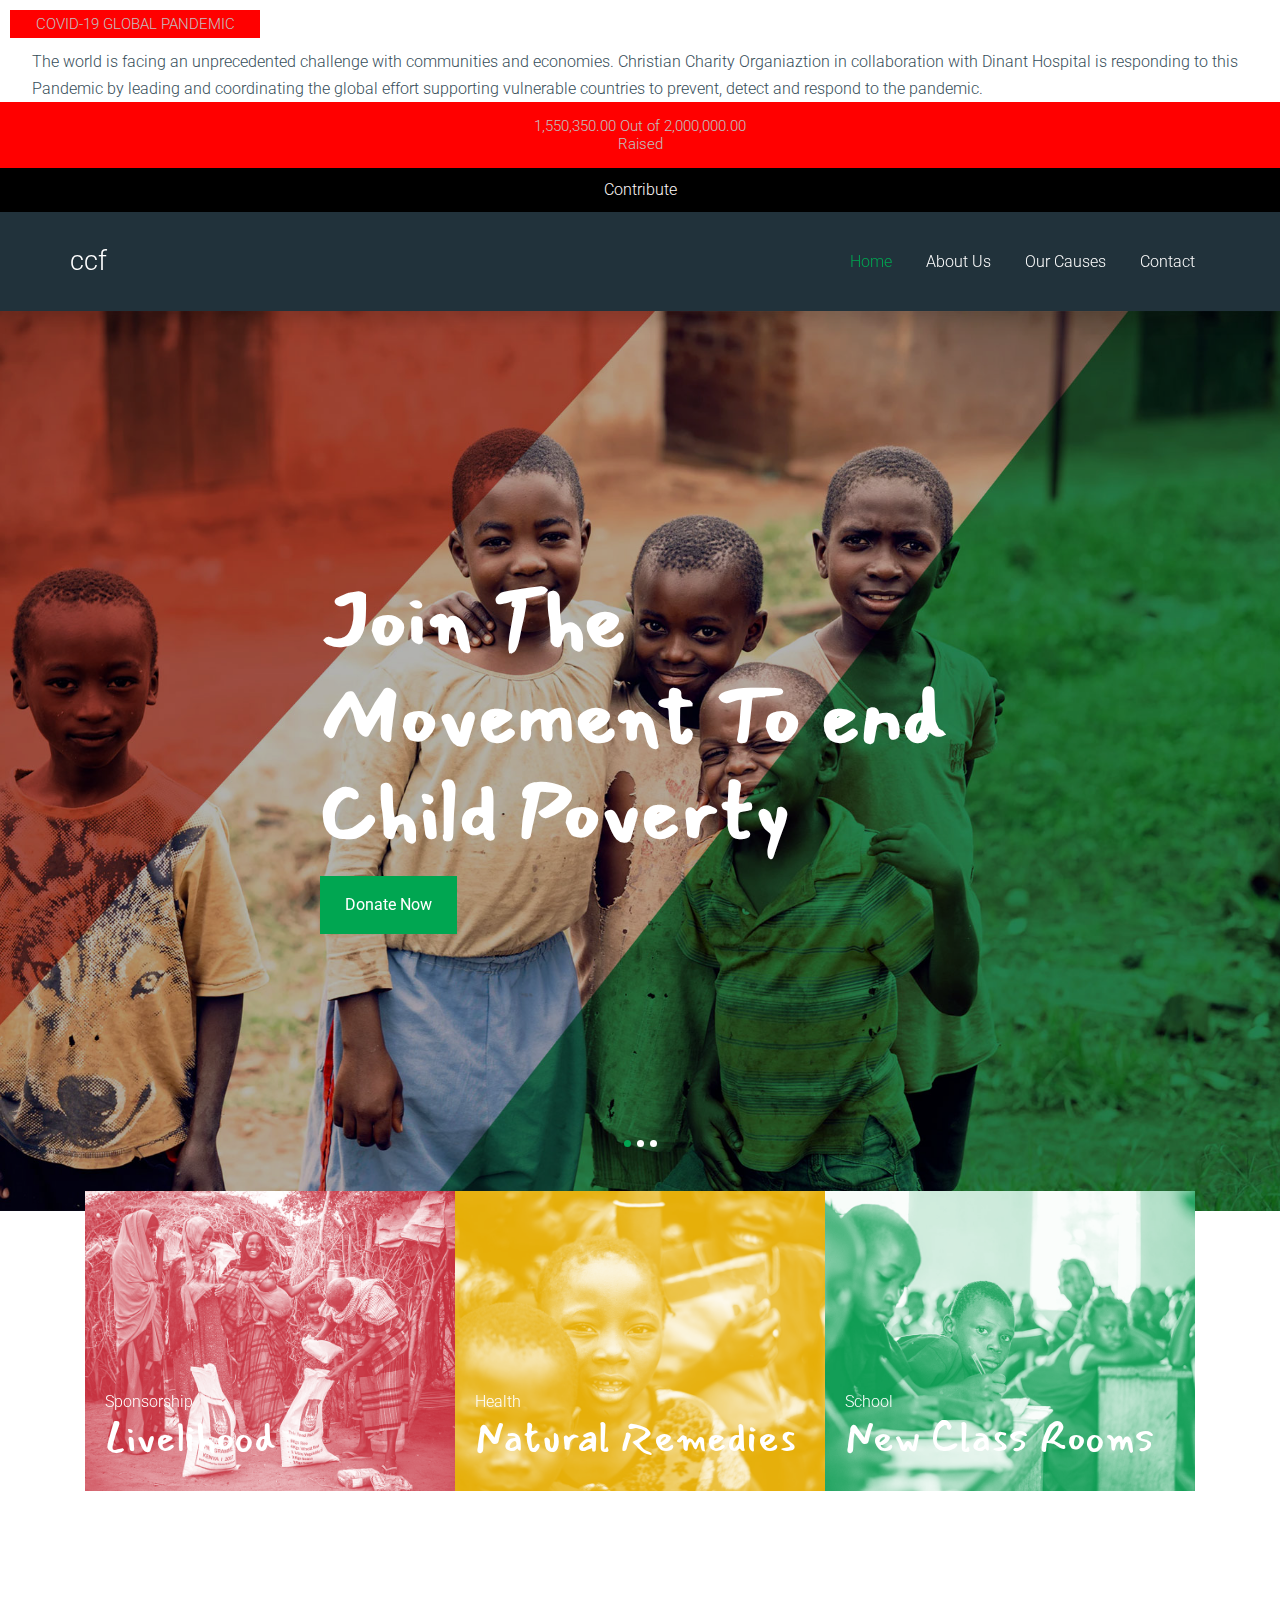
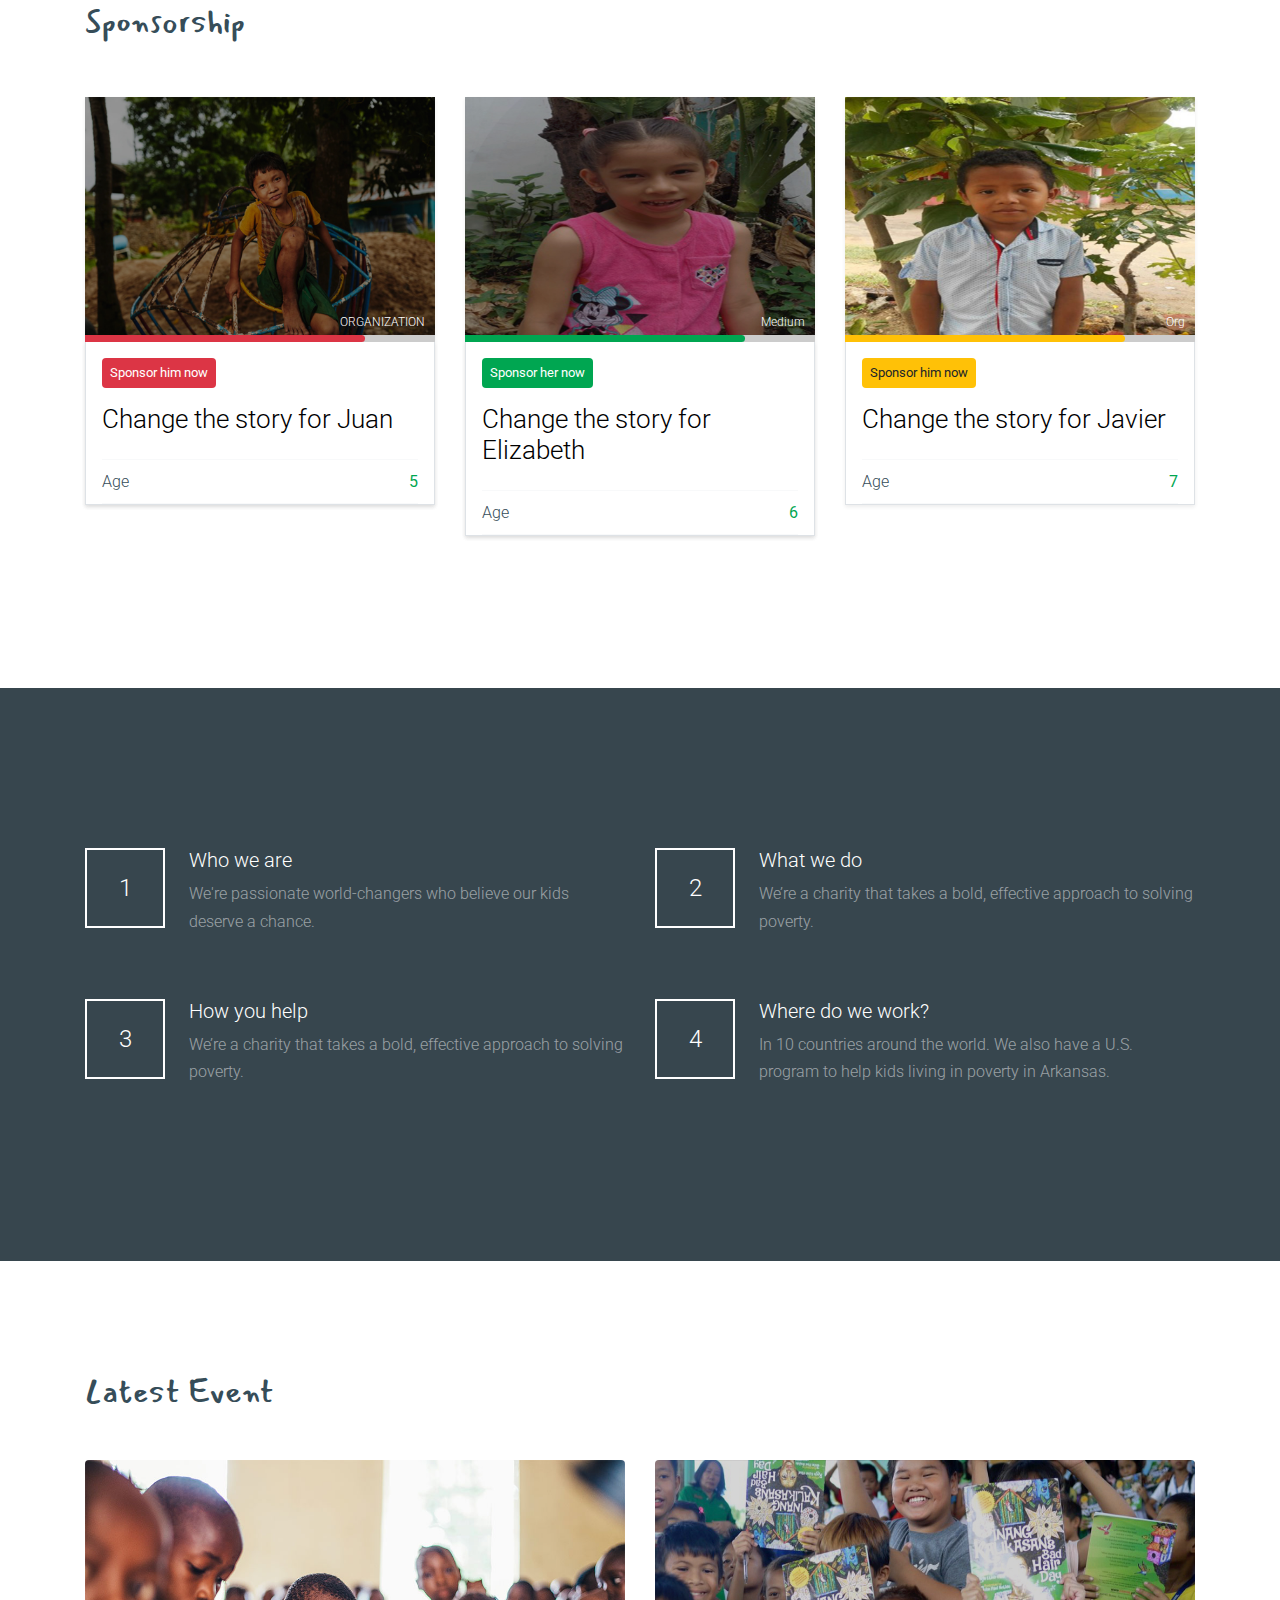
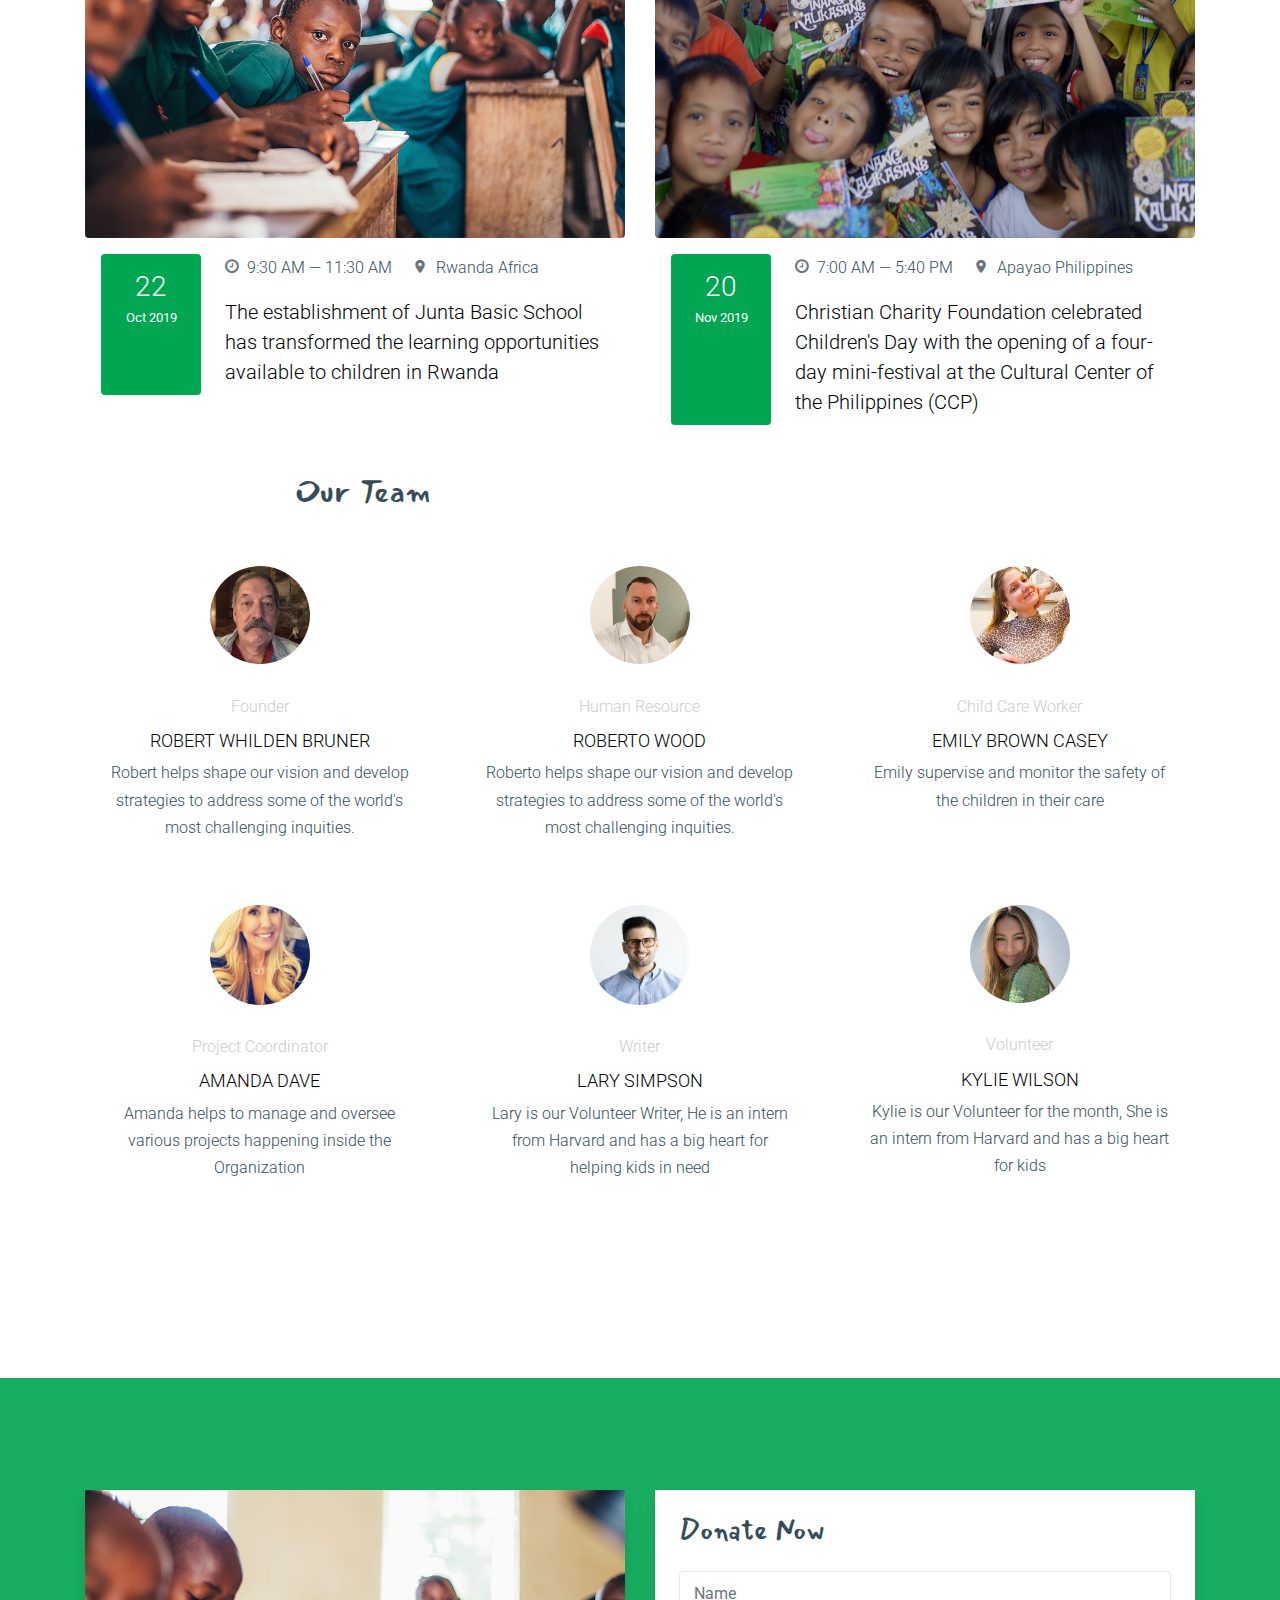
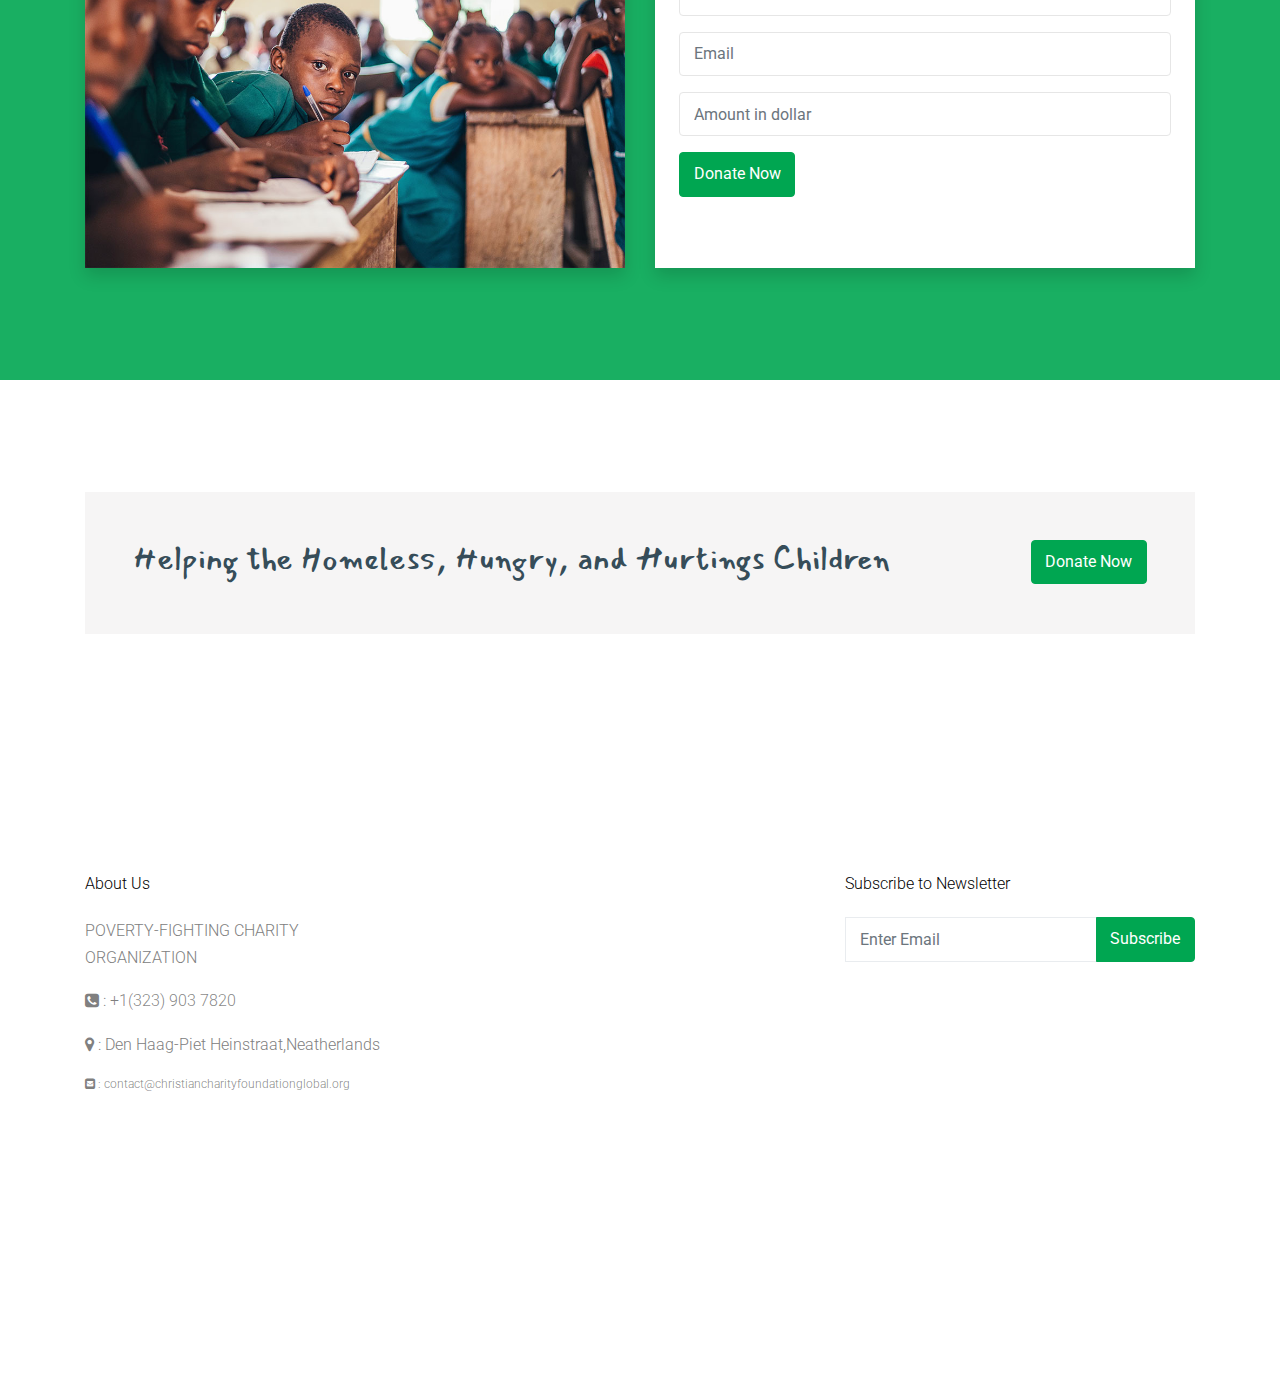
==== commit 76f54575: "Update index.html" ====
--- a/index.html
+++ b/index.html
@@ -145,9 +145,7 @@
             </div>
           </div>
           <div class="col-md-8">
-            <p>
-              Your monthly commitment ensures that kids living in poverty have access to life-changing benefits like medical care, educational support, life skills and job-training before they graduate.
-            </p>
+            
           </div>
         </div>
 
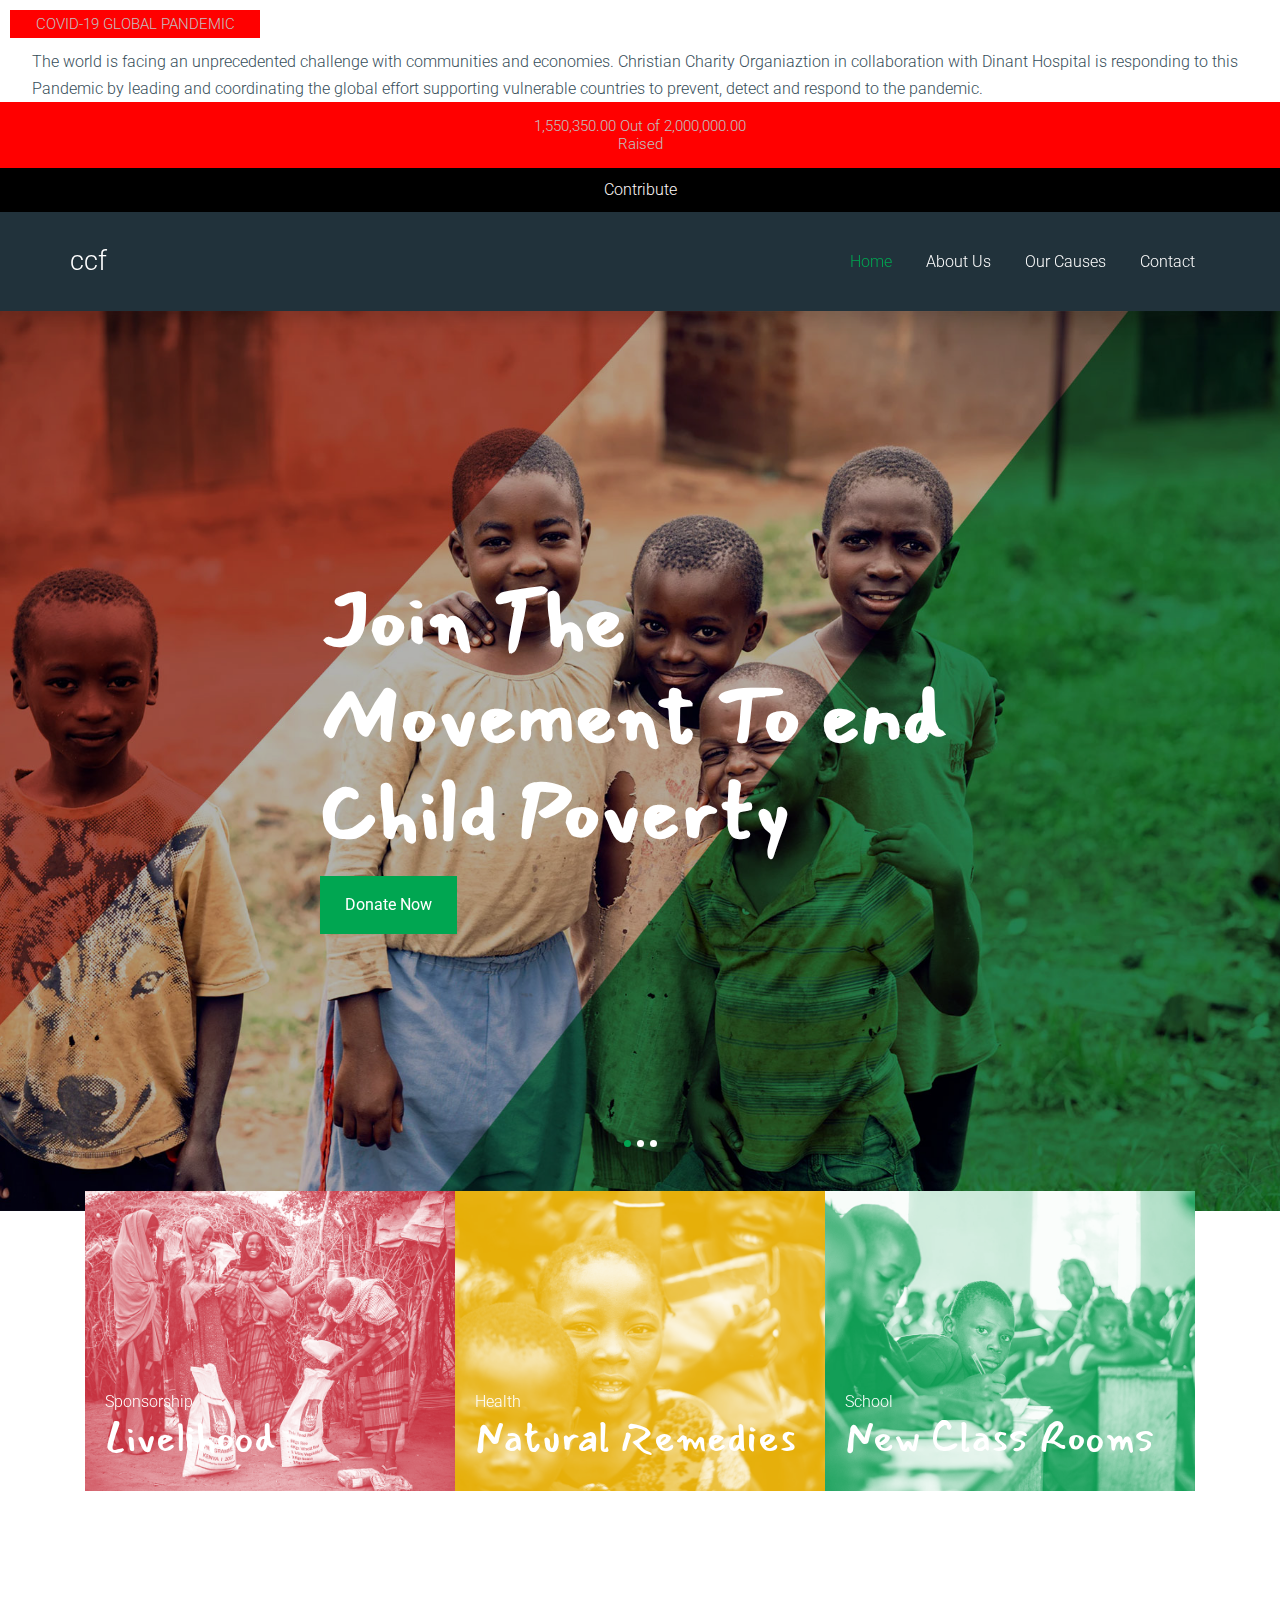
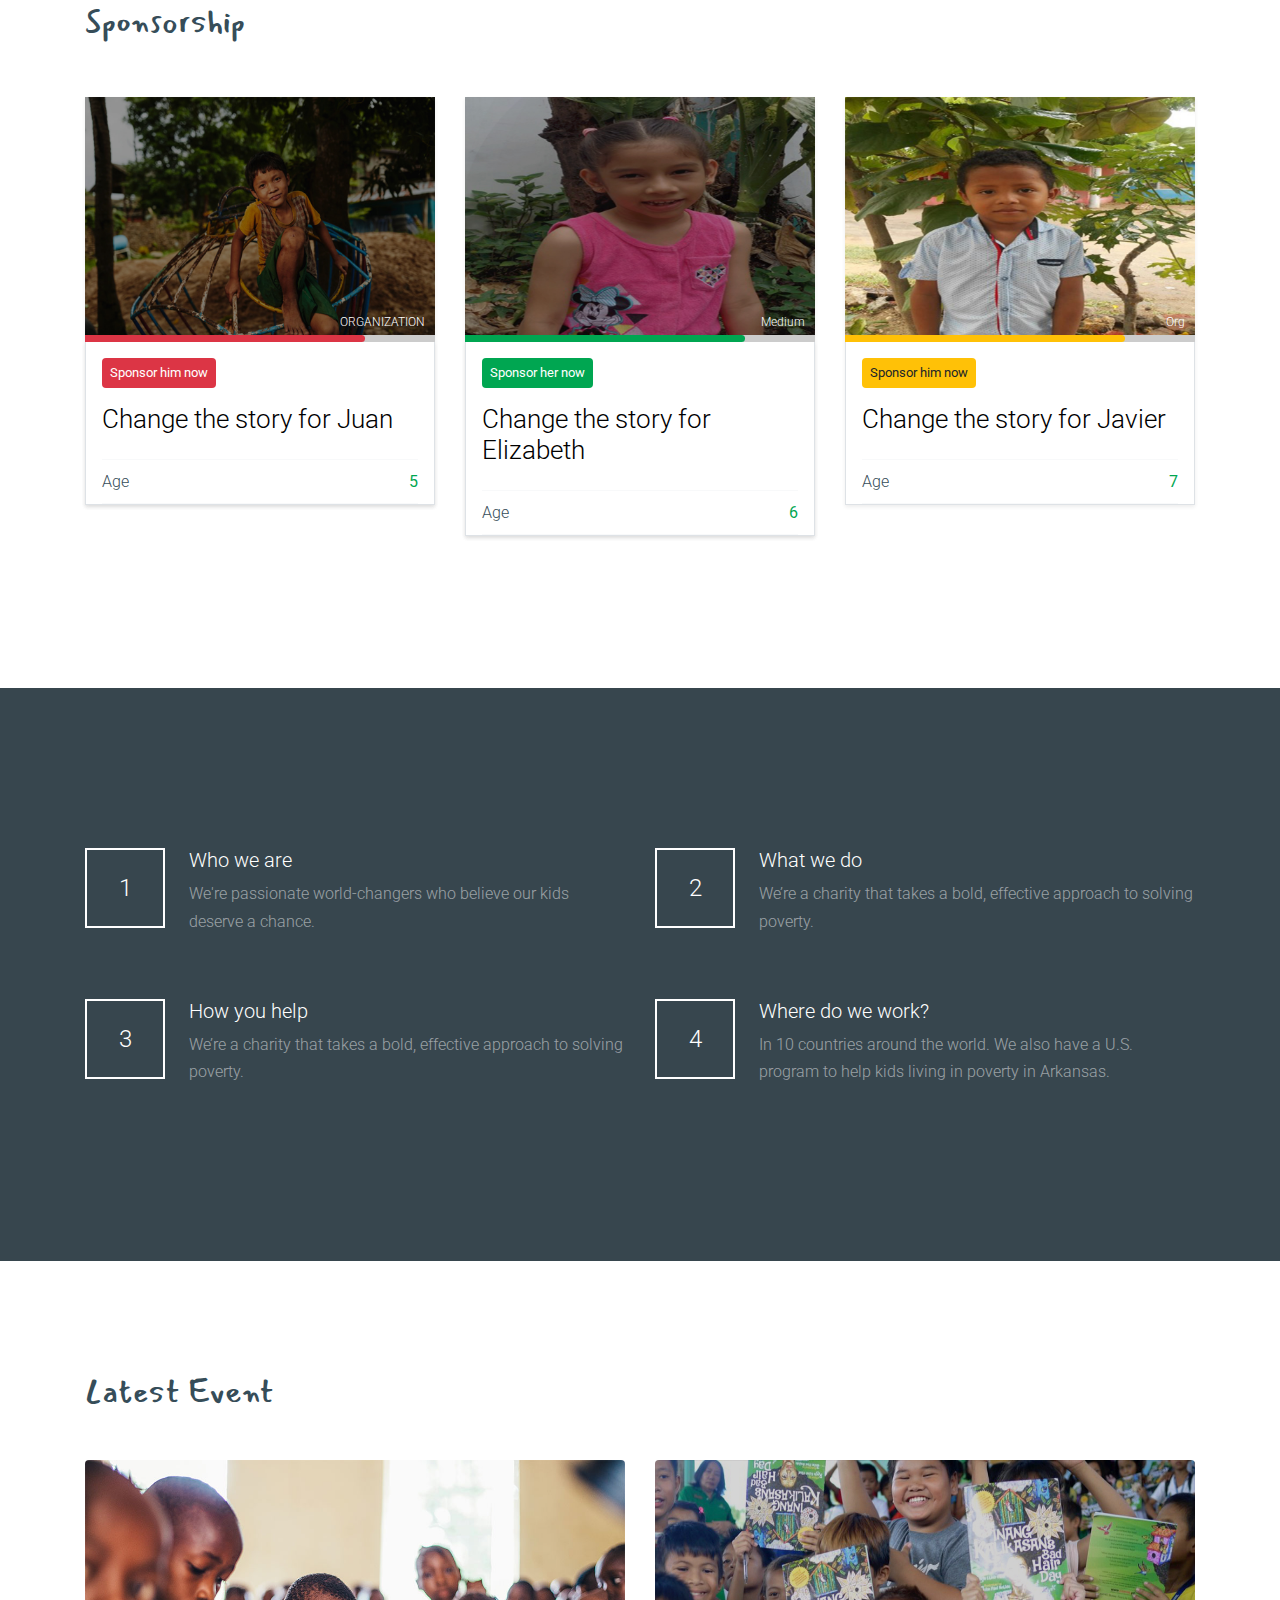
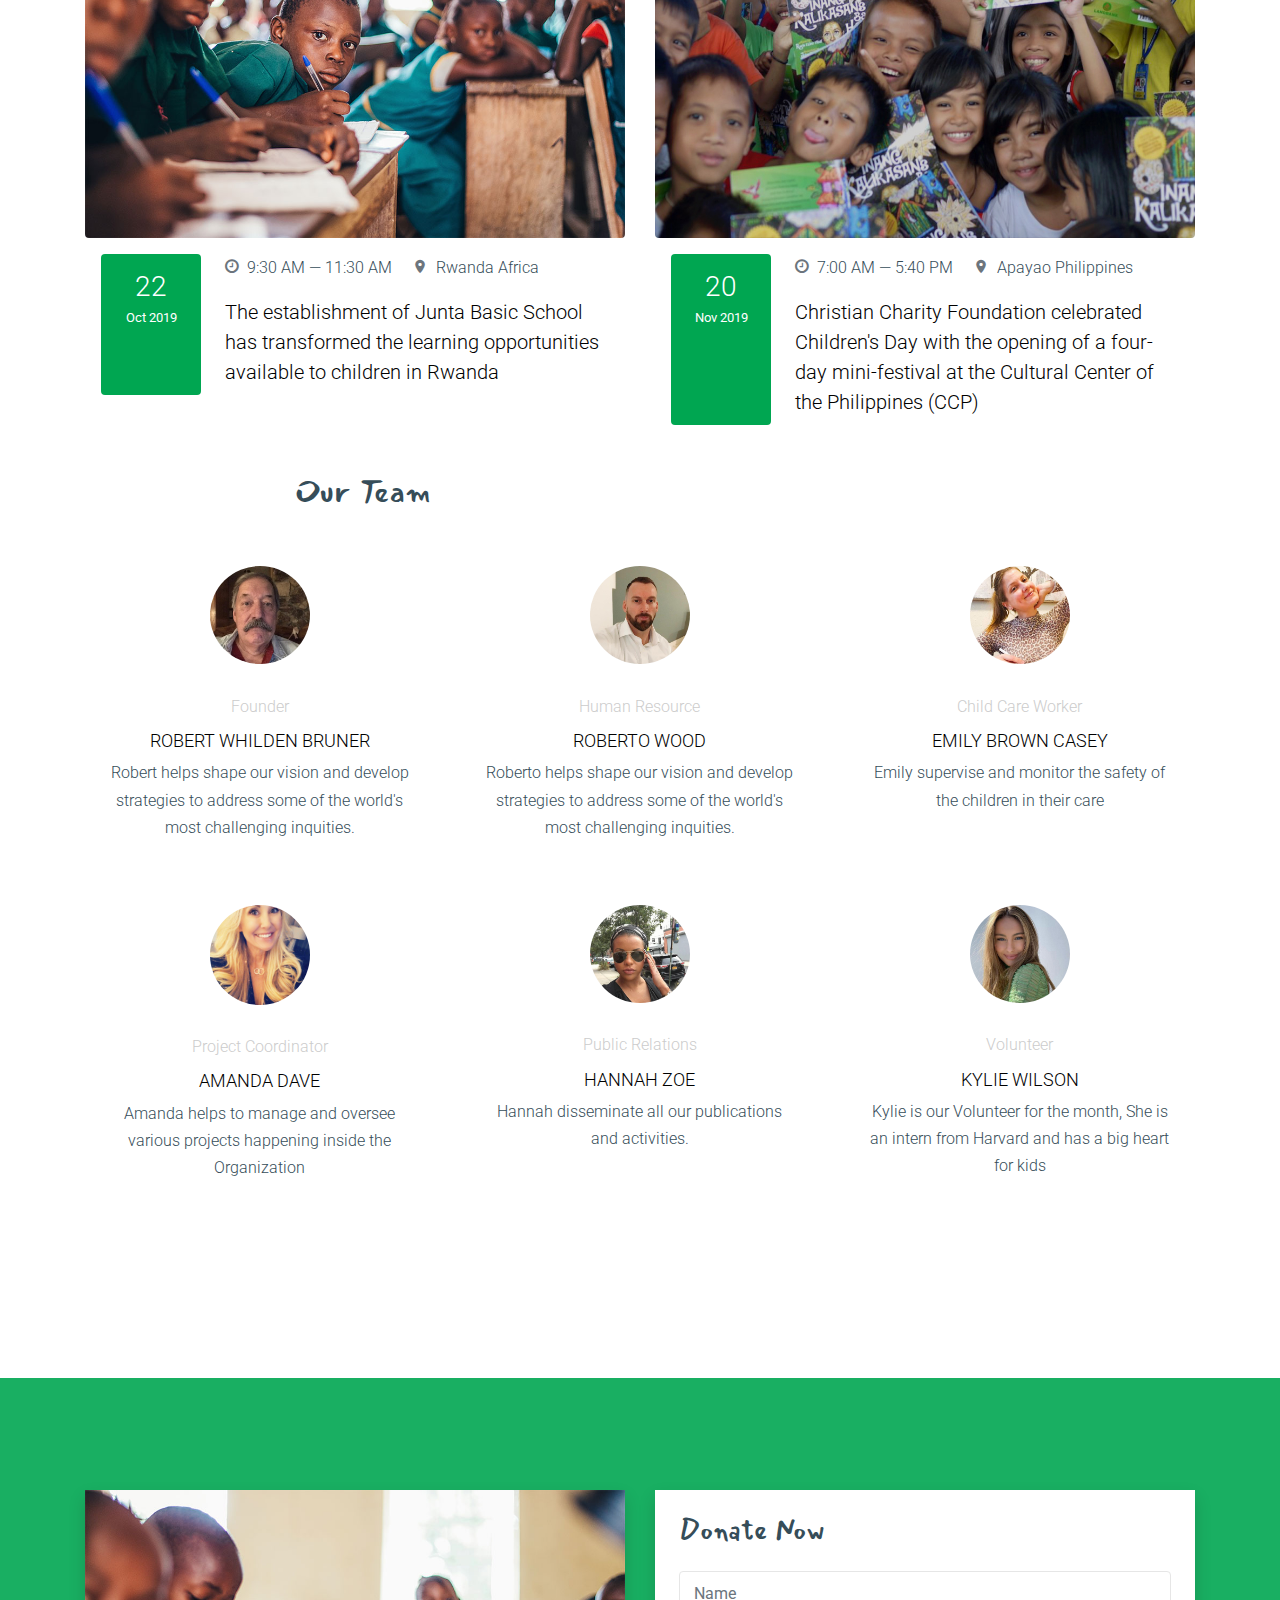
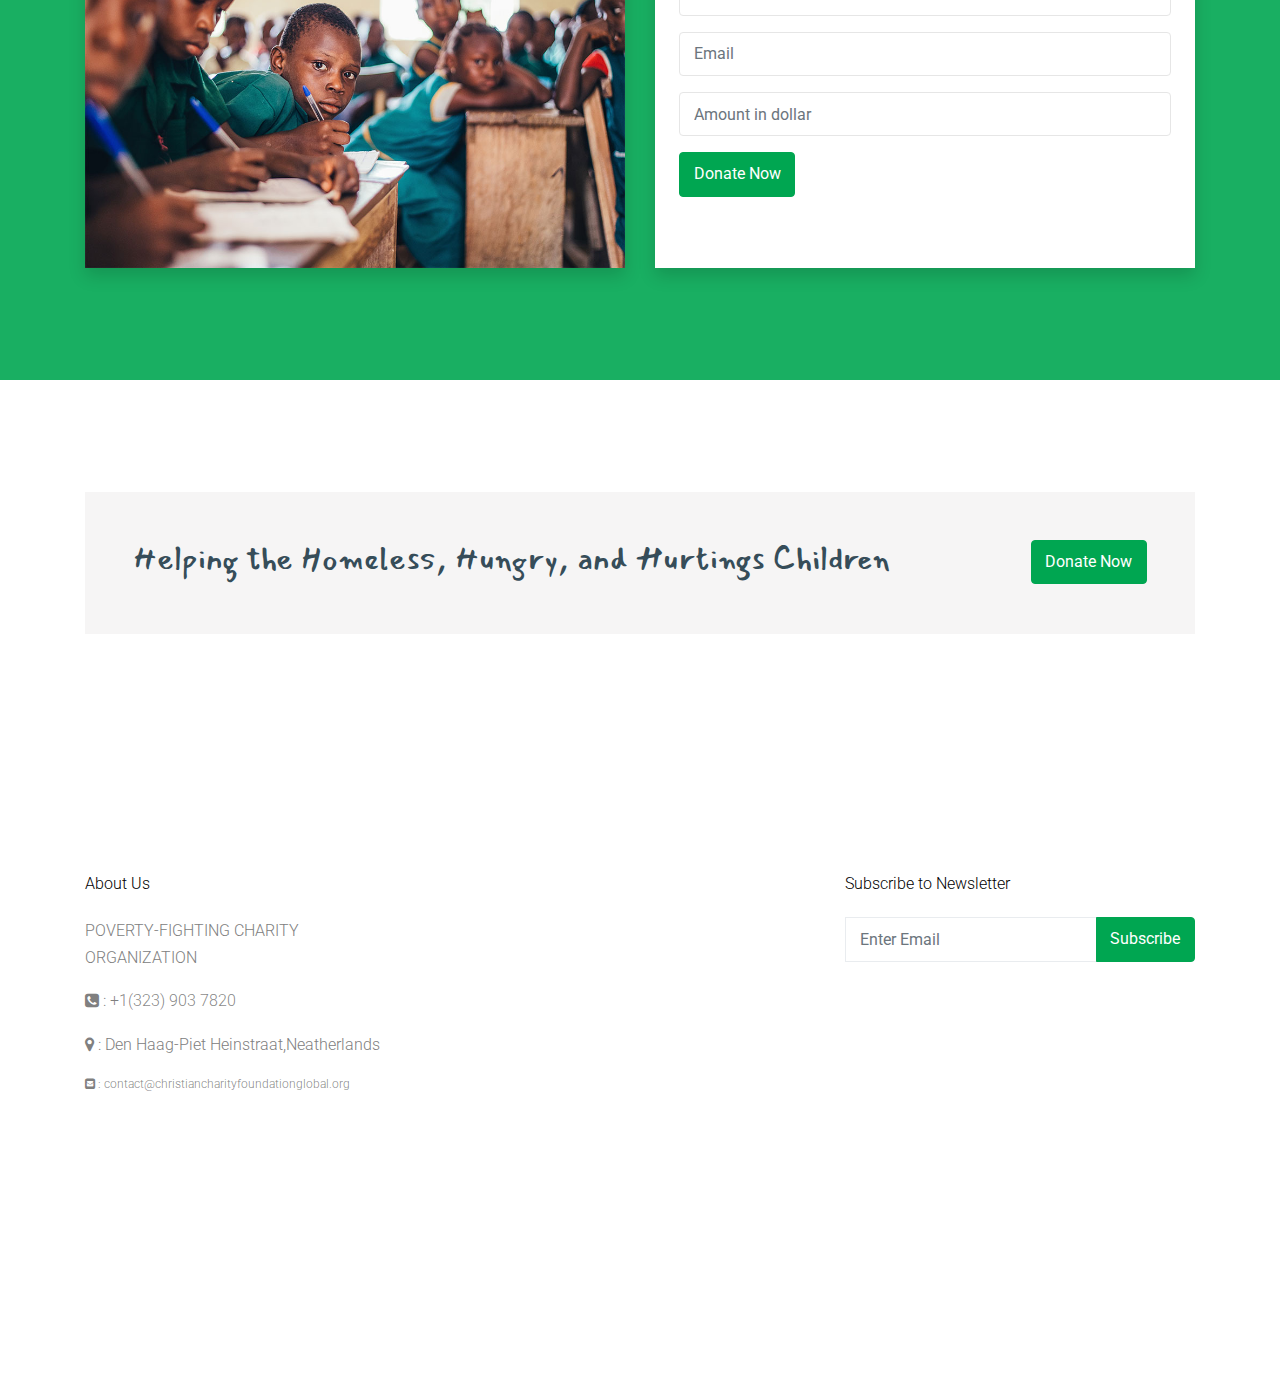
==== commit 43b33c68: "Update index.html" ====
--- a/index.html
+++ b/index.html
@@ -145,7 +145,7 @@
             </div>
           </div>
           <div class="col-md-8">
-            
+
           </div>
         </div>
 
@@ -406,15 +406,15 @@
           <div class="col-lg-4 col-md-6 mb-5">
             <div class="post-entry-1 h-100 bg-white text-center">
               <a href="#" class="d-inline-block">
-                <img src="img/writer.jpg" alt="Image"
+                <img src="img/miss.jpg" alt="Image"
                  class="img-fluid">
               </a>
               <div class="post-entry-1-contents">
-                <span class="meta">Writer</span>
-                <h2>Lary Simpson</h2>
+                <span class="meta">Public Relations</span>
+                <h2>Hannah Zoe</h2>
                 <p>
-                  Lary is our Volunteer Writer, He is an intern from Harvard
-                  and has a big heart for helping kids in need</p>
+                  Hannah disseminate all our publications and activities.
+                </p>
               </div>
             </div>
           </div>
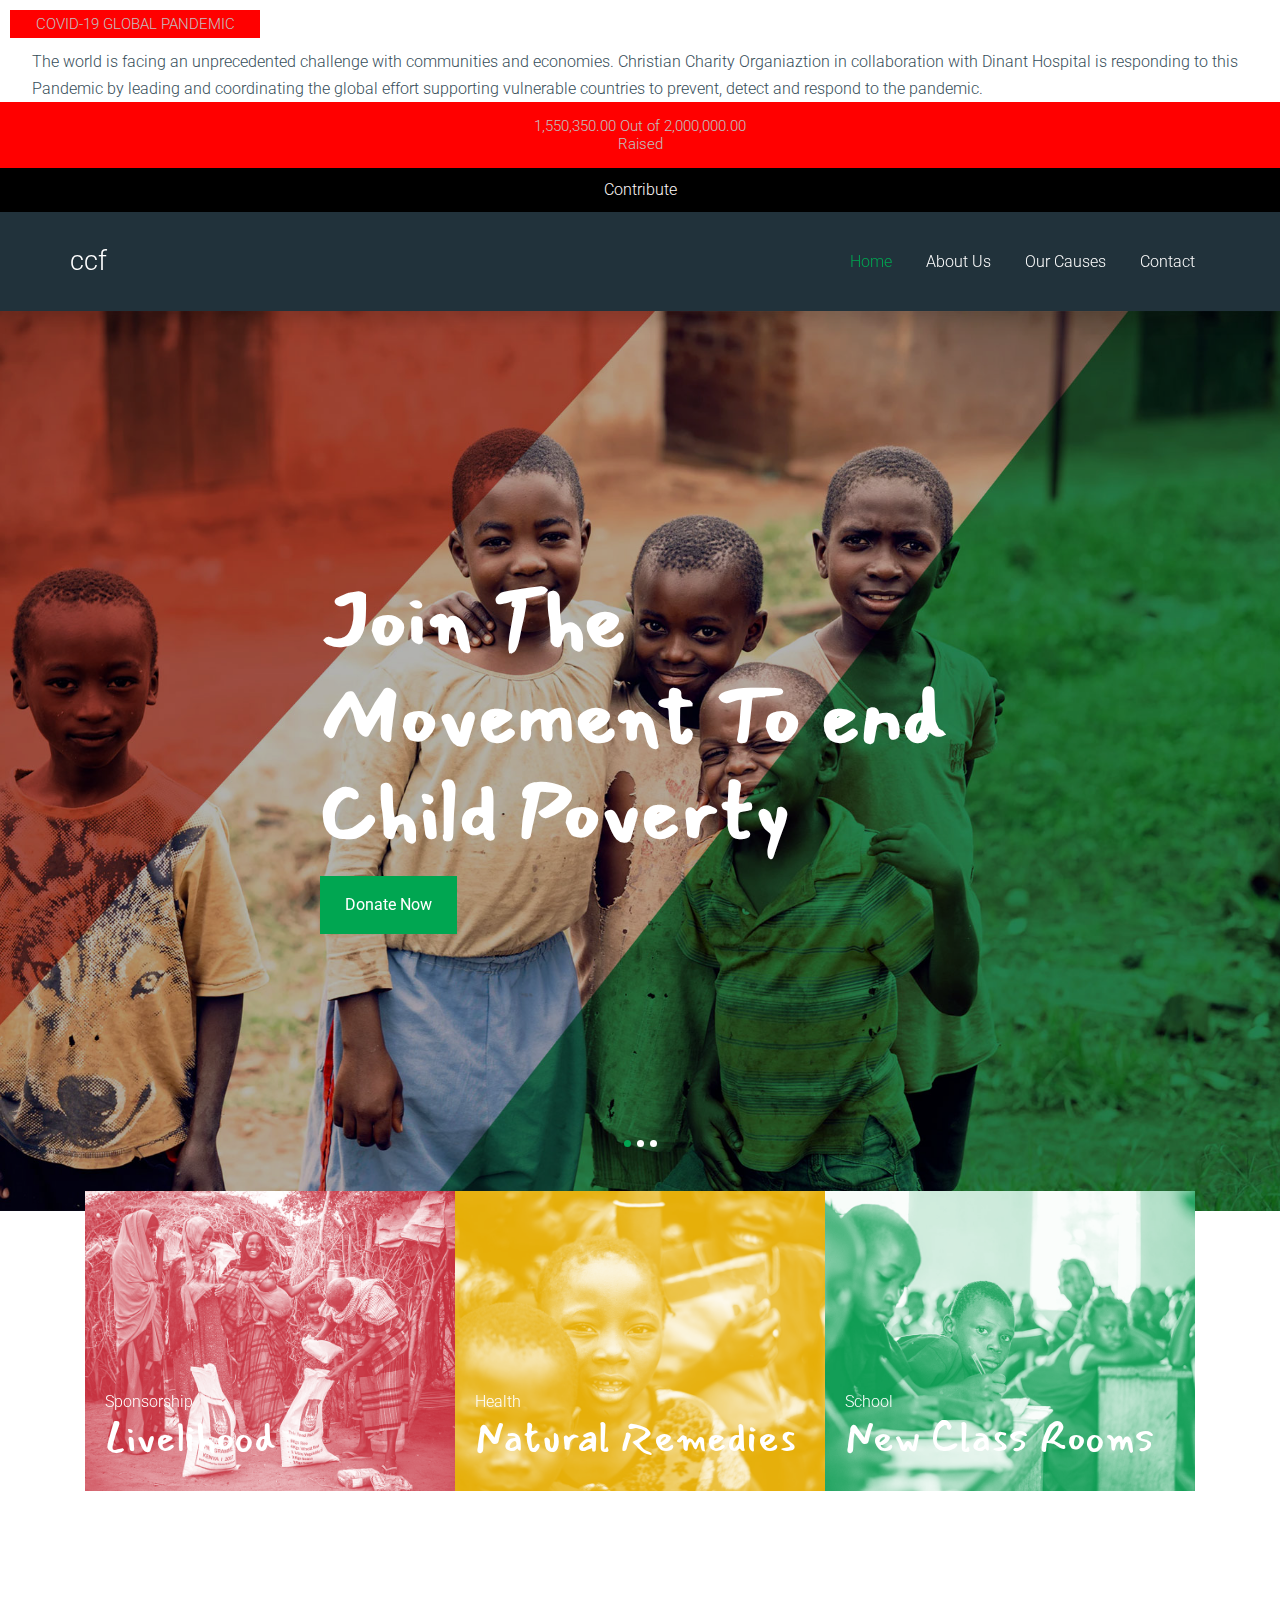
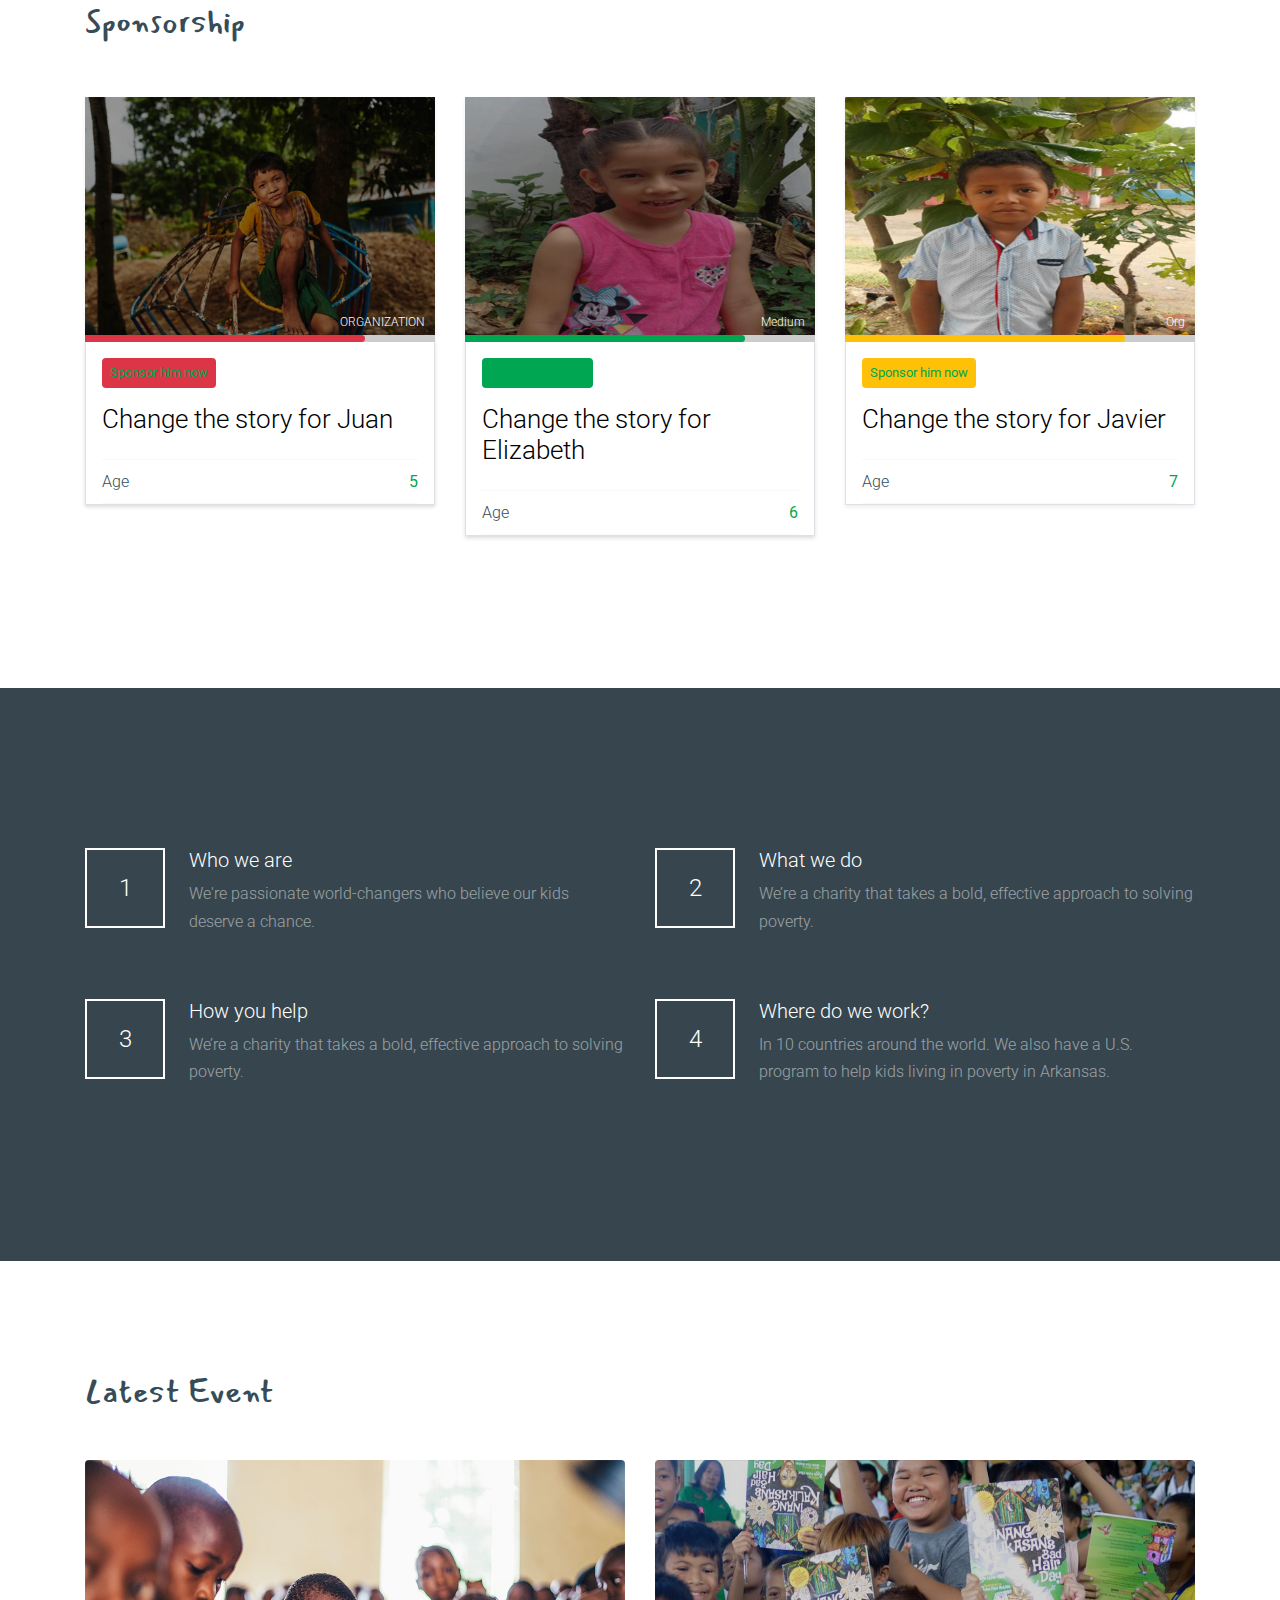
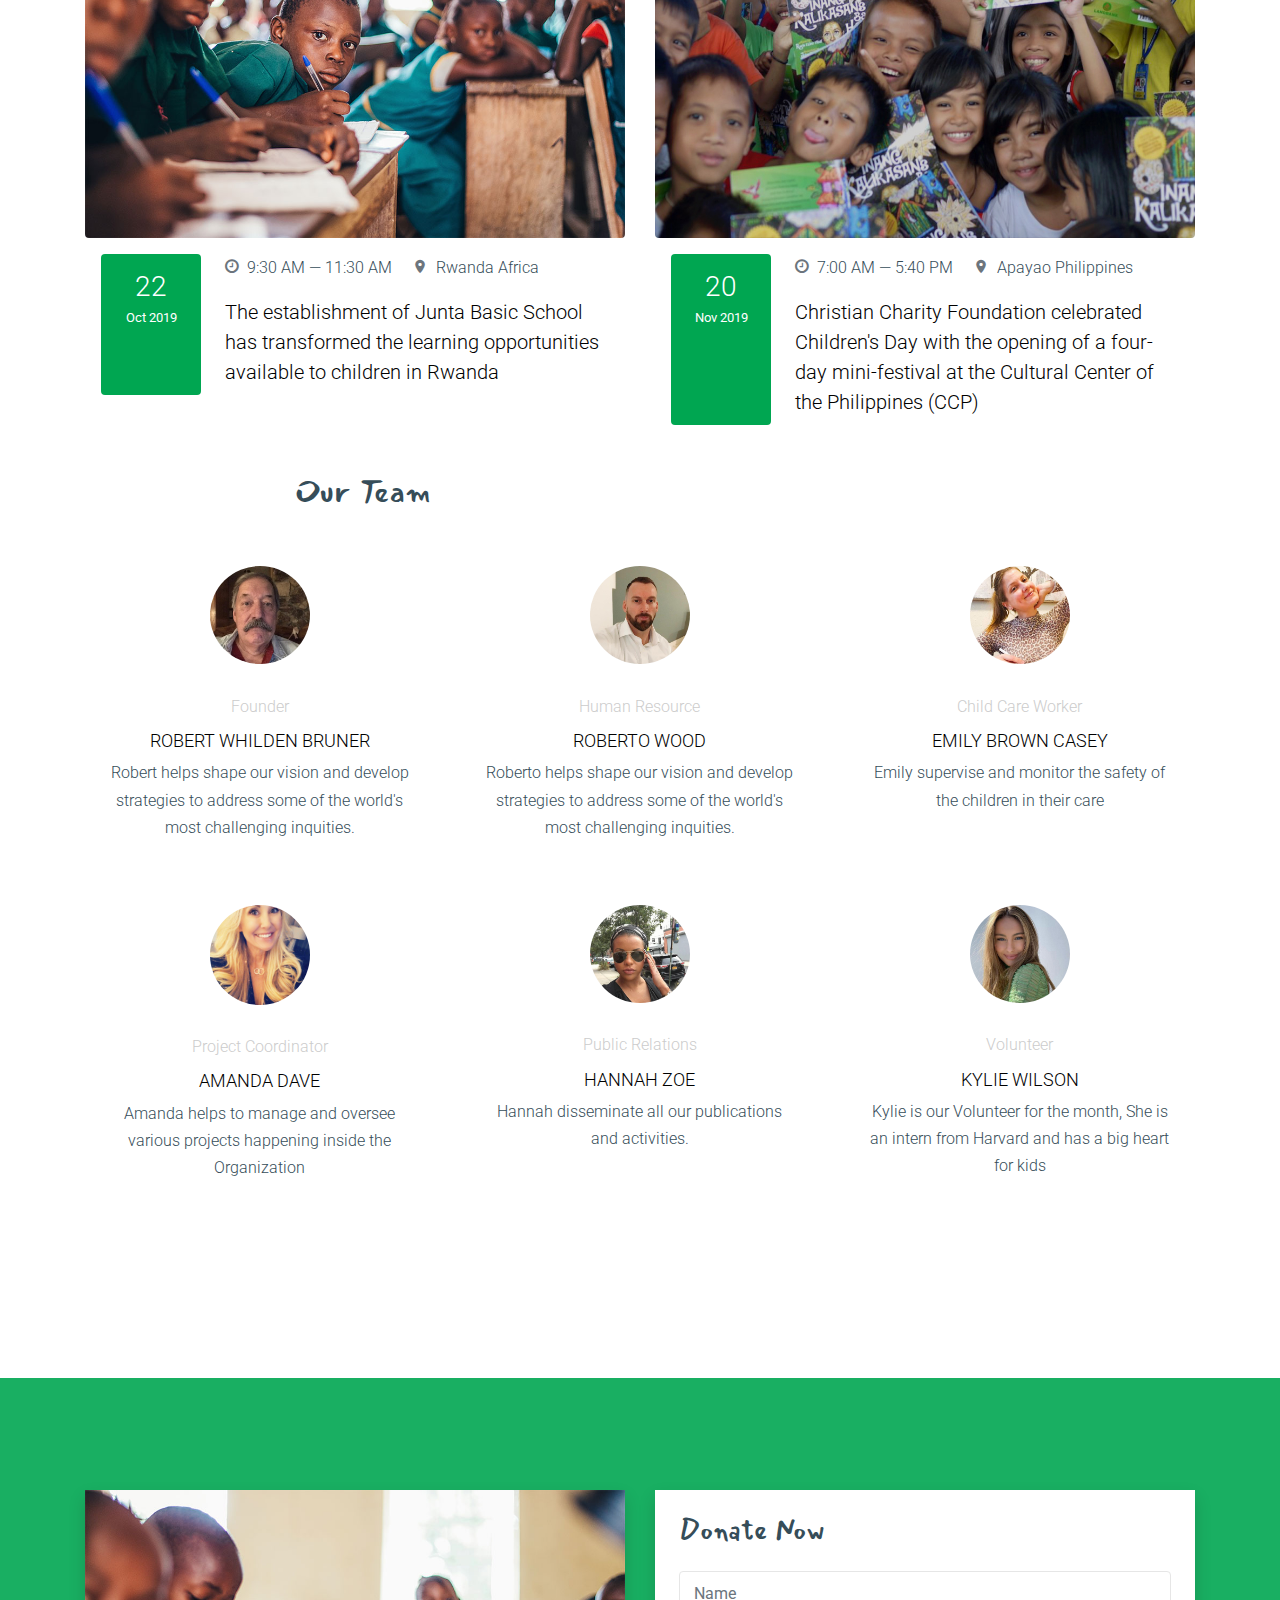
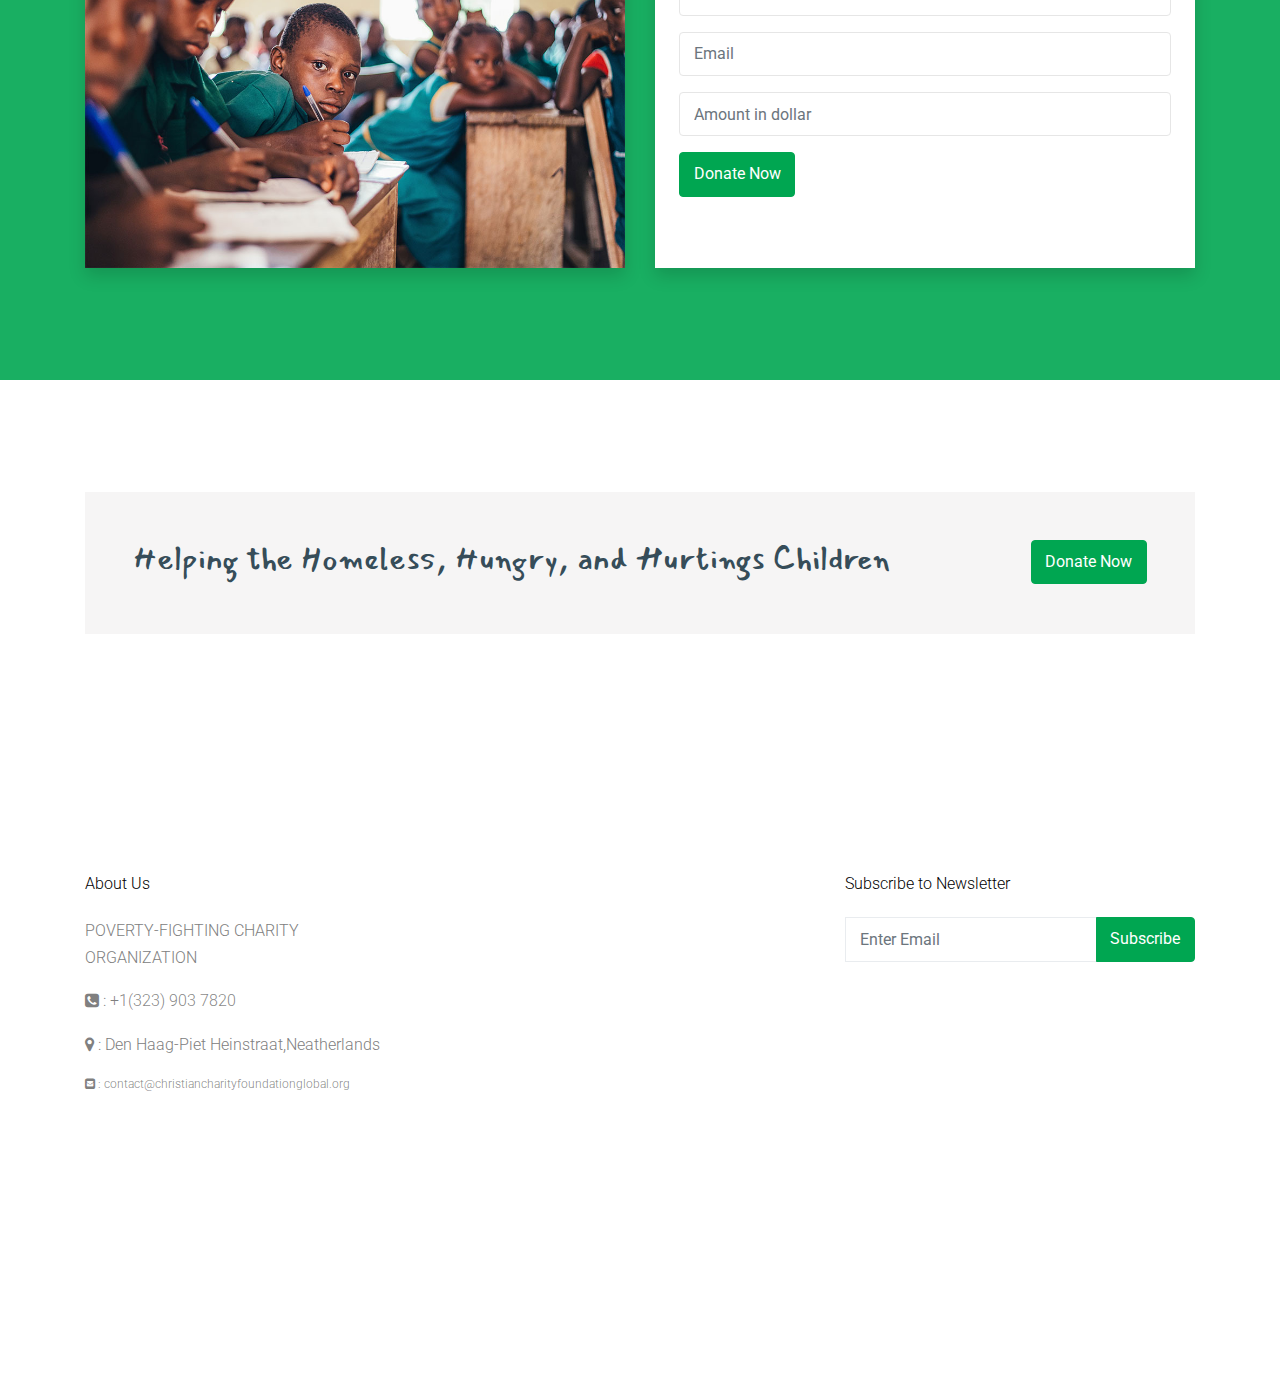
==== commit 64d0ed36: "Update index.html" ====
--- a/index.html
+++ b/index.html
@@ -164,7 +164,7 @@
                 </a>
 
                 <div class="px-3 pt-3 border-top-0 border border shadow-sm">
-                  <span class="badge-danger py-1 small px-2 rounded mb-3 d-inline-block">Sponsor him now</span>
+                  <span class="badge-danger py-1 small px-2 rounded mb-3 d-inline-block"><a href="juan/">Sponsor him now</a></span>
                   <h3 class="mb-4"><a href="juan/">Change the story for Juan</a></h3>
                   <div class="border-top border-light border-bottom py-2 d-flex">
                     <div>Age</div>
@@ -190,7 +190,7 @@
                 </a>
 
                 <div class="px-3 pt-3 border-top-0 border border shadow-sm">
-                  <span class="badge-primary py-1 small px-2 rounded mb-3 d-inline-block">Sponsor her now</span>
+                  <span class="badge-primary py-1 small px-2 rounded mb-3 d-inline-block"><a href="elizabeth/">Sponsor her now</a></span>
                   <h3 class="mb-4"><a href="elizabeth/">Change the story for Elizabeth</a></h3>
                   <div class="border-top border-light border-bottom py-2 d-flex">
                     <div>Age</div>
@@ -216,7 +216,7 @@
                 </a>
 
                 <div class="px-3 pt-3 border-top-0 border border ">
-                  <span class="badge-warning py-1 small px-2 rounded mb-3 d-inline-block">Sponsor him now</span>
+                  <span class="badge-warning py-1 small px-2 rounded mb-3 d-inline-block"><a href="javier/">Sponsor him now</a></span>
                   <h3 class="mb-4"><a href="javier/">Change the story for Javier</a></h3>
                   <div class="border-top border-light border-bottom py-2 d-flex">
                     <div>Age</div>
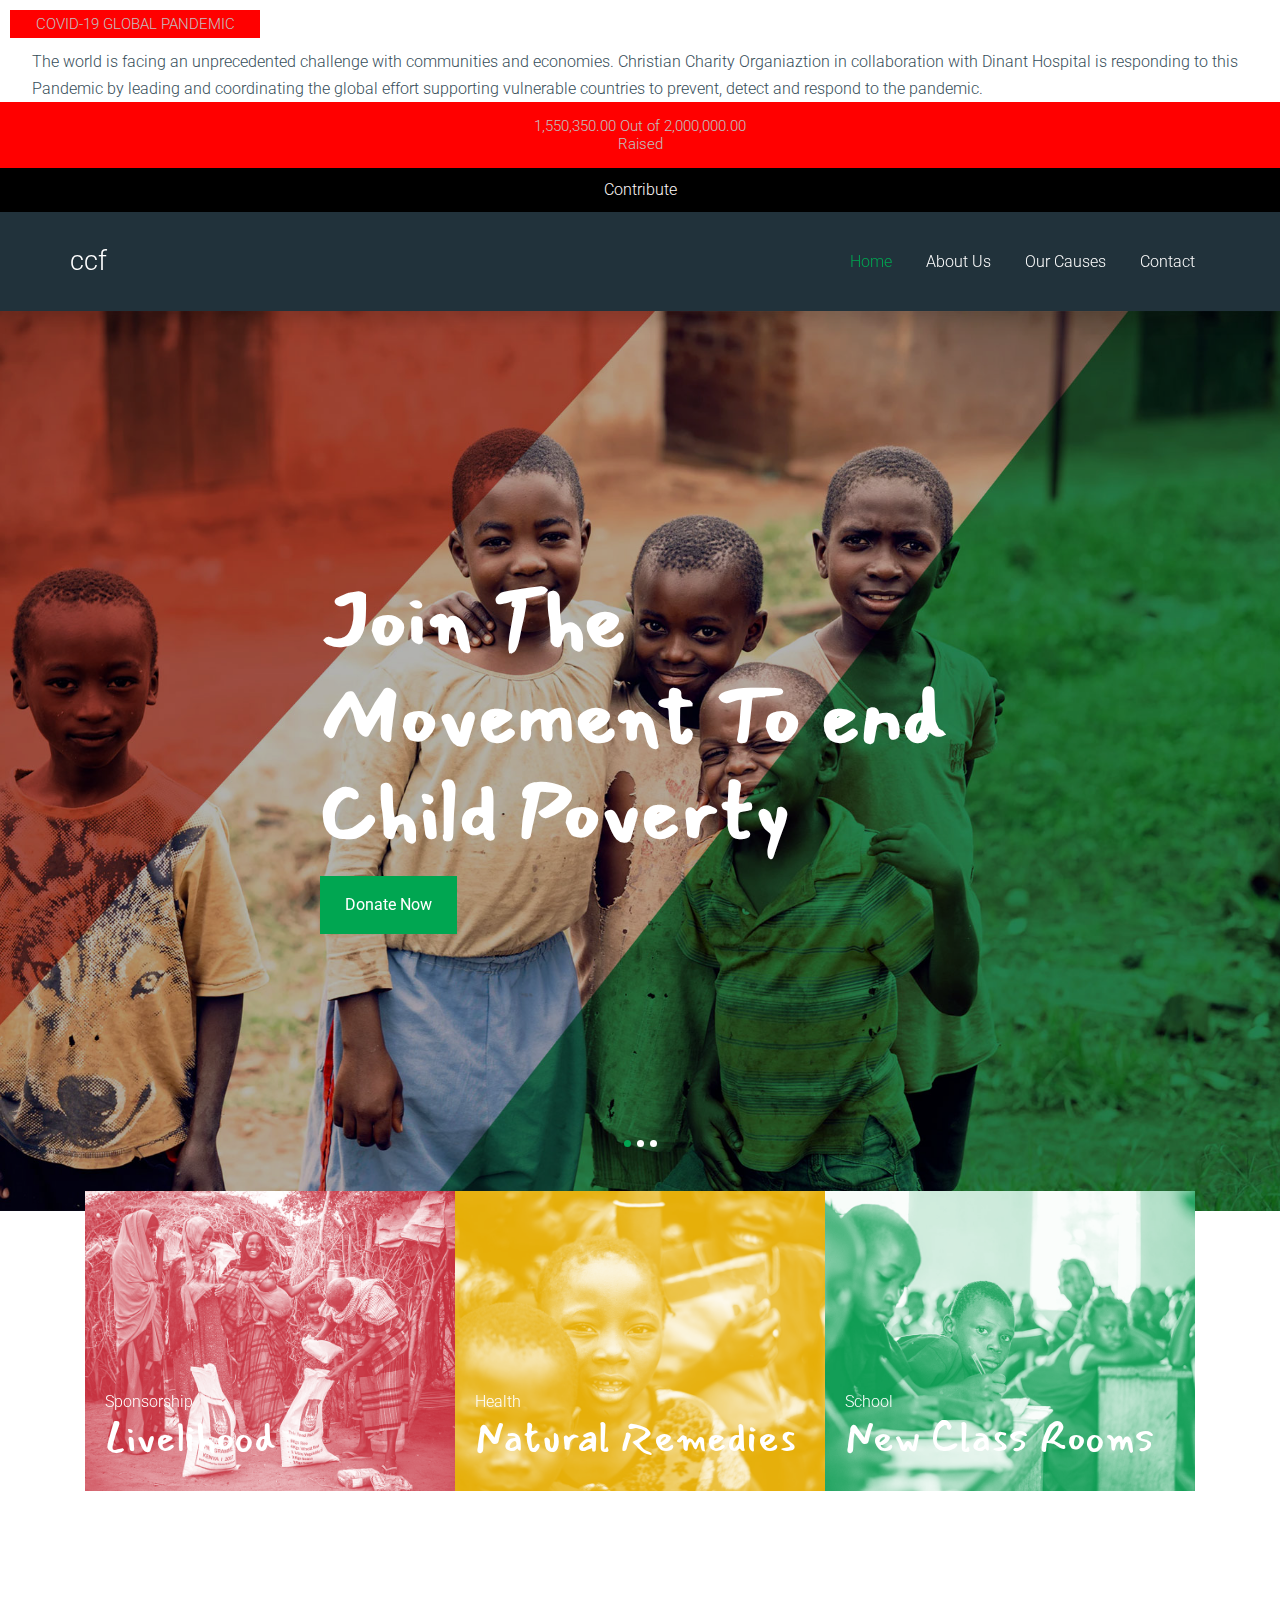
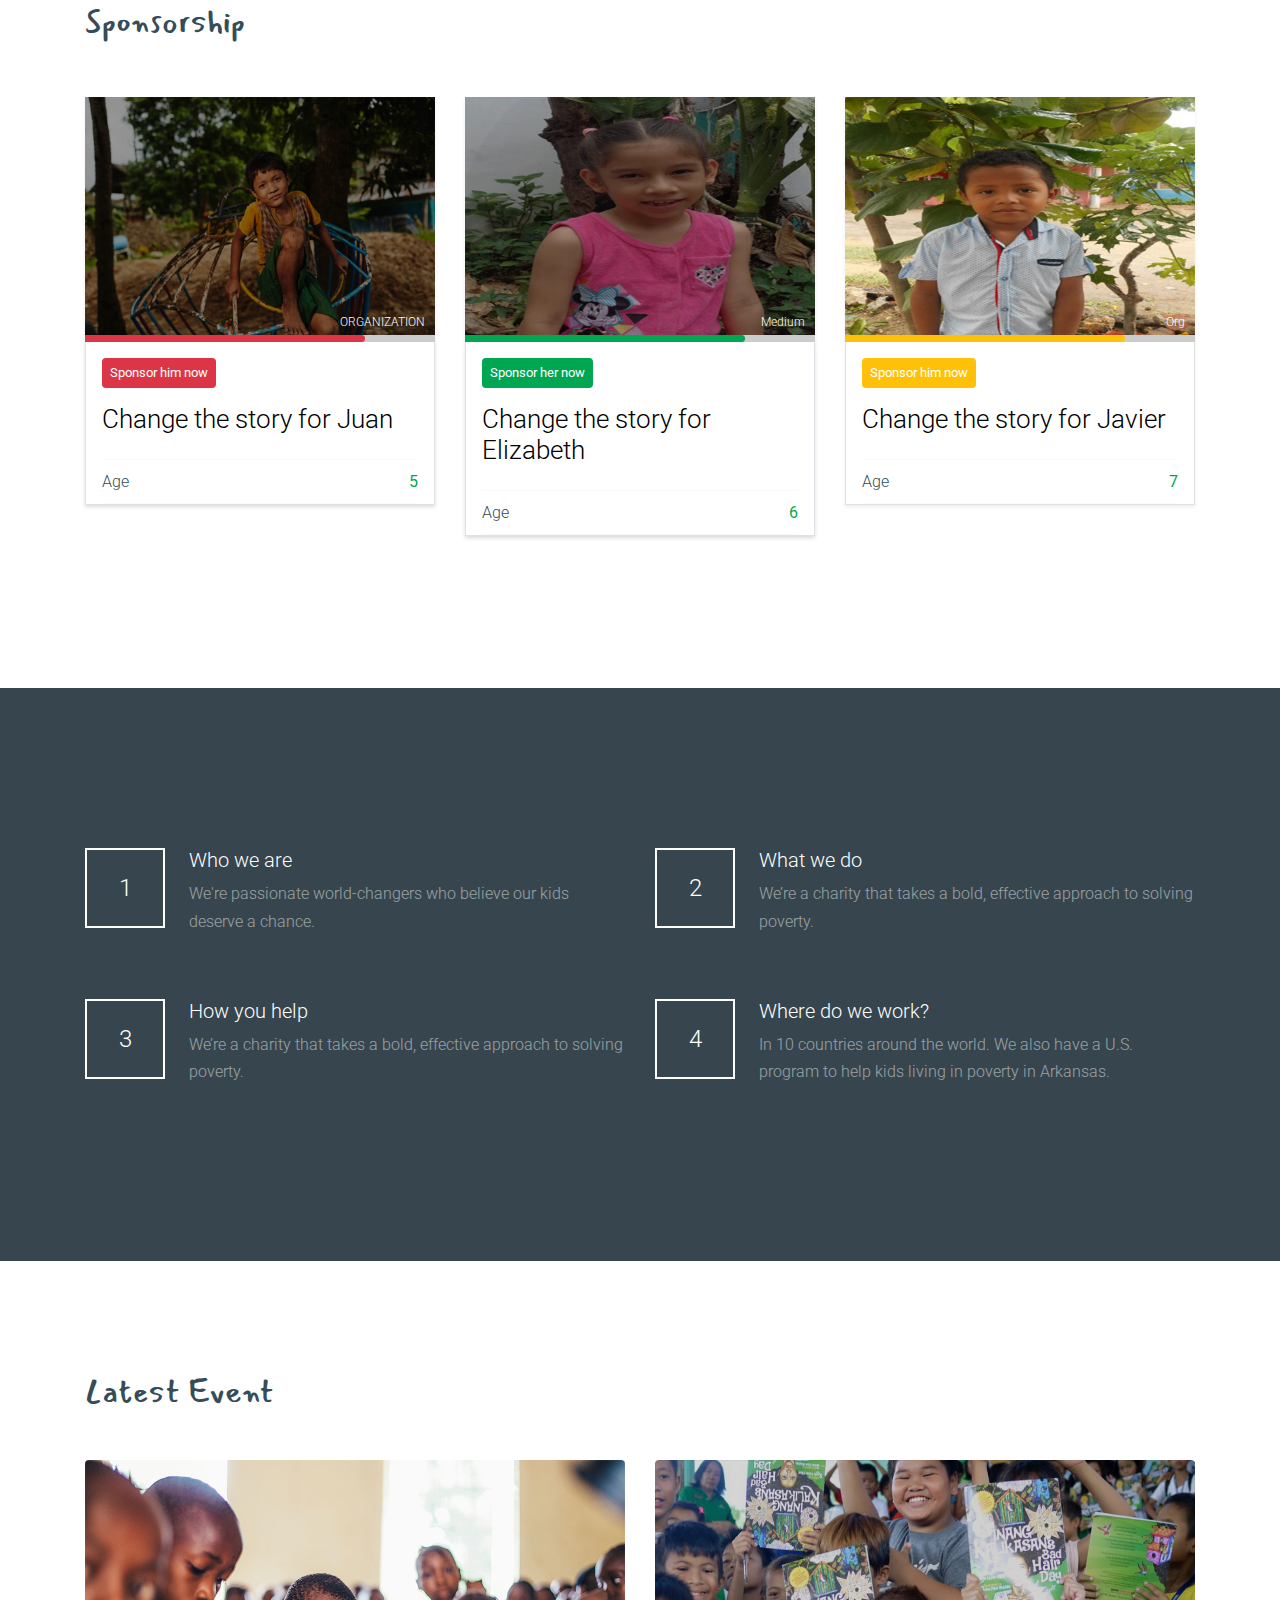
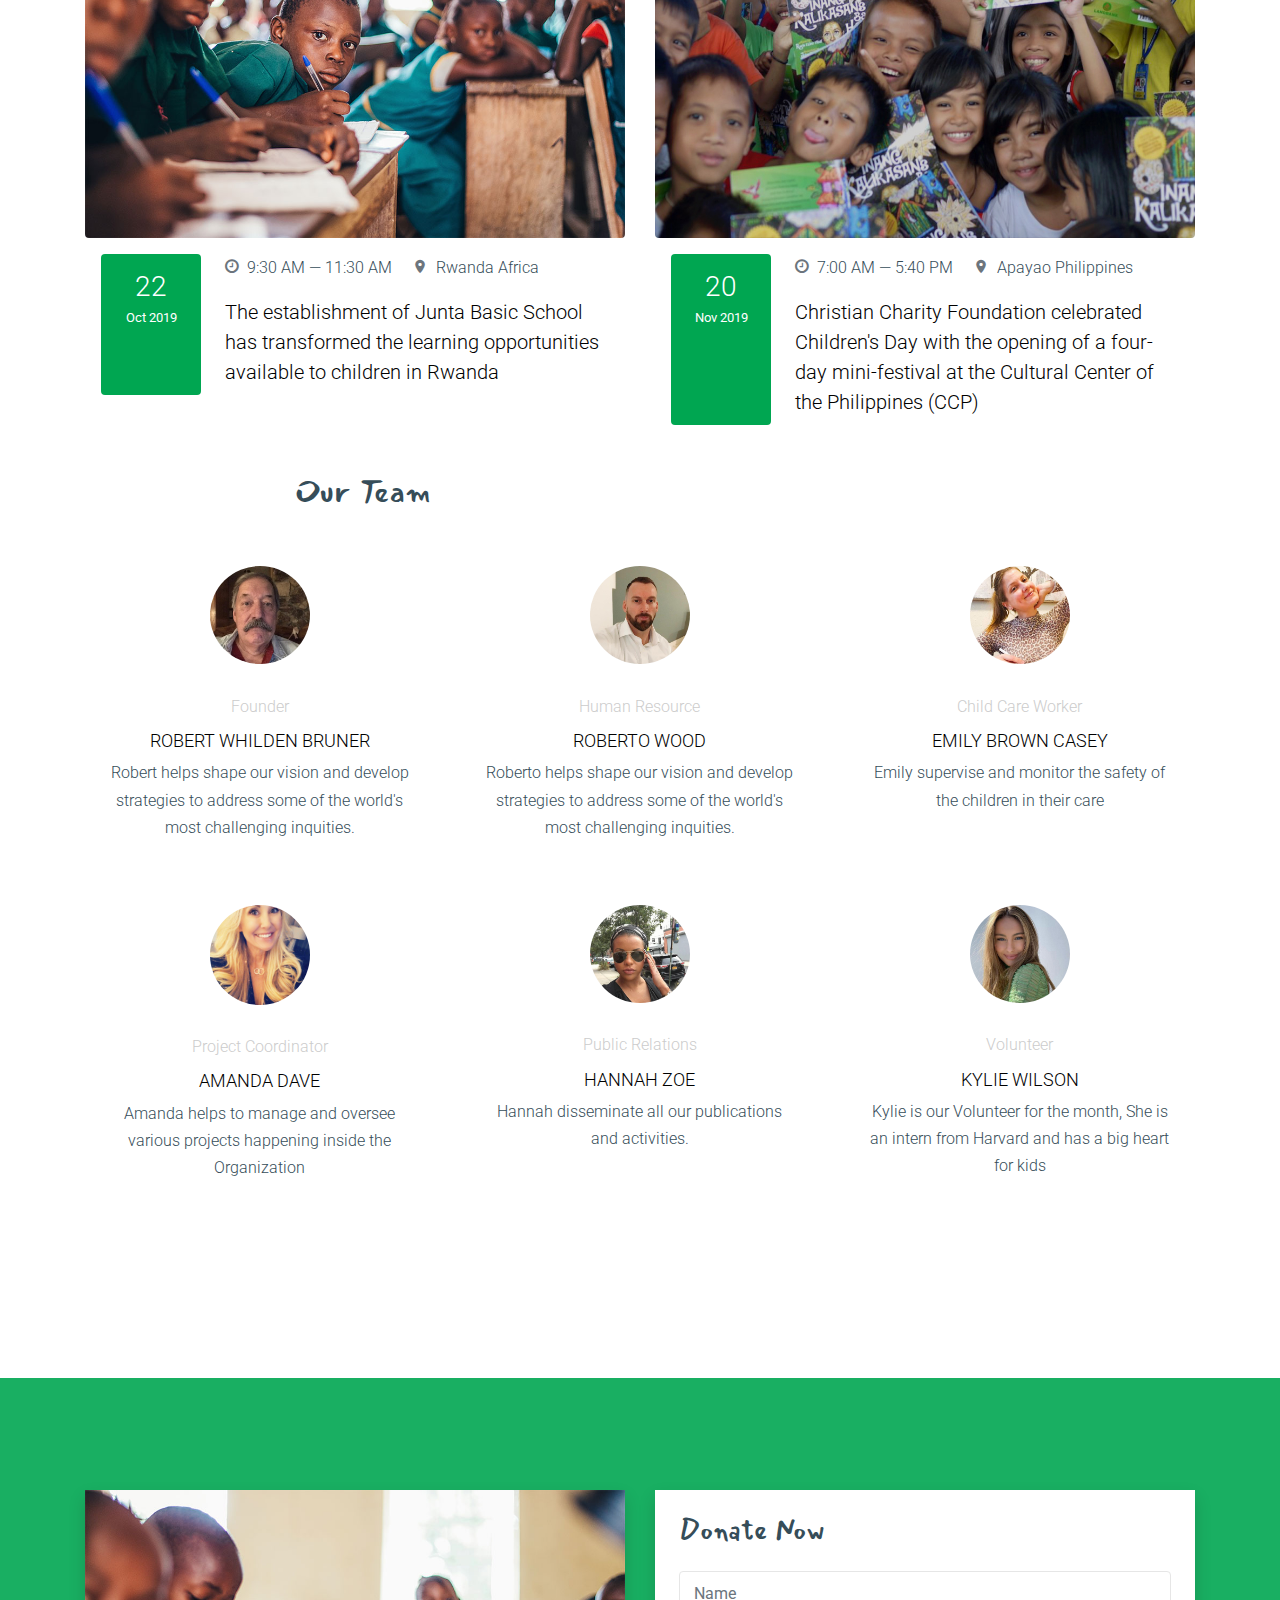
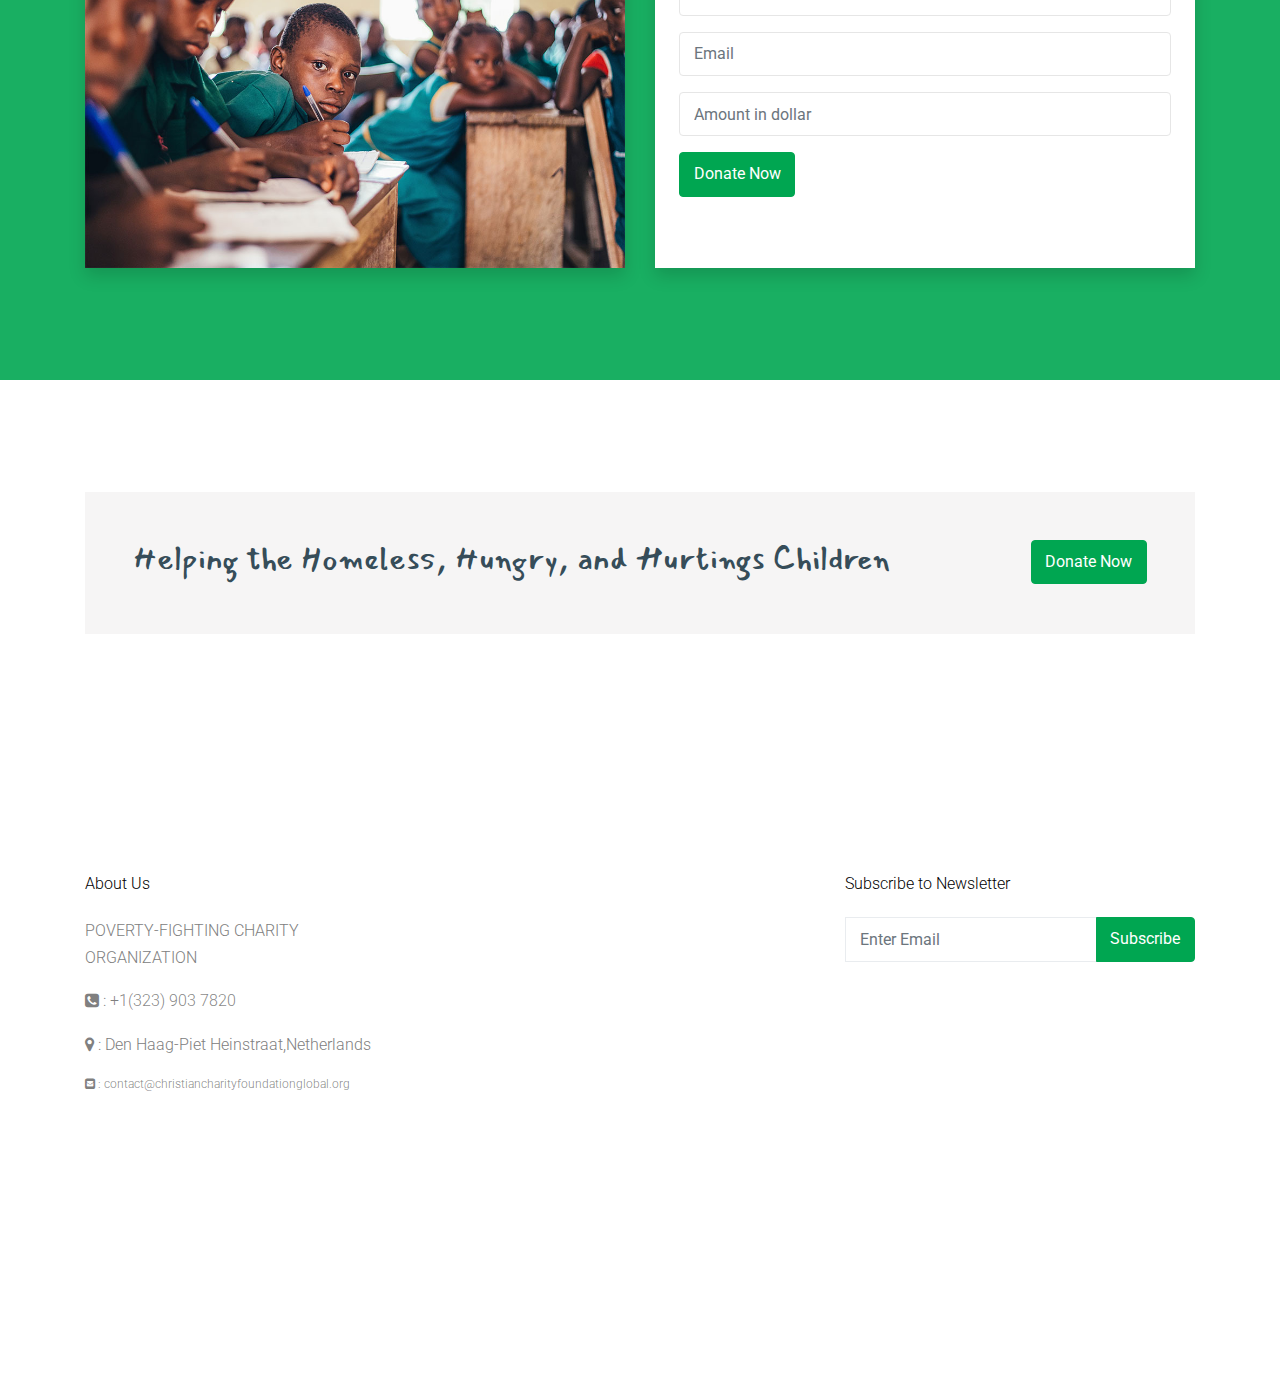
==== commit 35ec6ccb: "Update index.html" ====
--- a/index.html
+++ b/index.html
@@ -493,7 +493,7 @@
                 <h2 class="footer-heading mb-4">About Us</h2>
                 <p>POVERTY-FIGHTING CHARITY ORGANIZATION</p>
                 <p> <i class="fa fa-phone-square"></i> : <a href="tel:3239037820">+1(323) 903 7820</a> </p>
-                <p> <i class="fa fa-map-marker"></i> : <a>Den Haag-Piet Heinstraat,Neatherlands</a> </p>
+                <p> <i class="fa fa-map-marker"></i> : <a>Den Haag-Piet Heinstraat,Netherlands</a> </p>
                 <p style="font-size: 12px;"> <i class="fa fa-envelope-square"></i> : <a href="mailto:contact@christiancharityfoundationglobal.org">contact@christiancharityfoundationglobal.org</a> </p>
 
               </div>
--- a/css/style.css
+++ b/css/style.css
@@ -1851,3 +1851,8 @@
   line-height: 1.5; }
   .event-29191 h3 a {
     color: #000; }
+
+
+    .px-3 .px-2 a{
+      color: #fff;
+    }
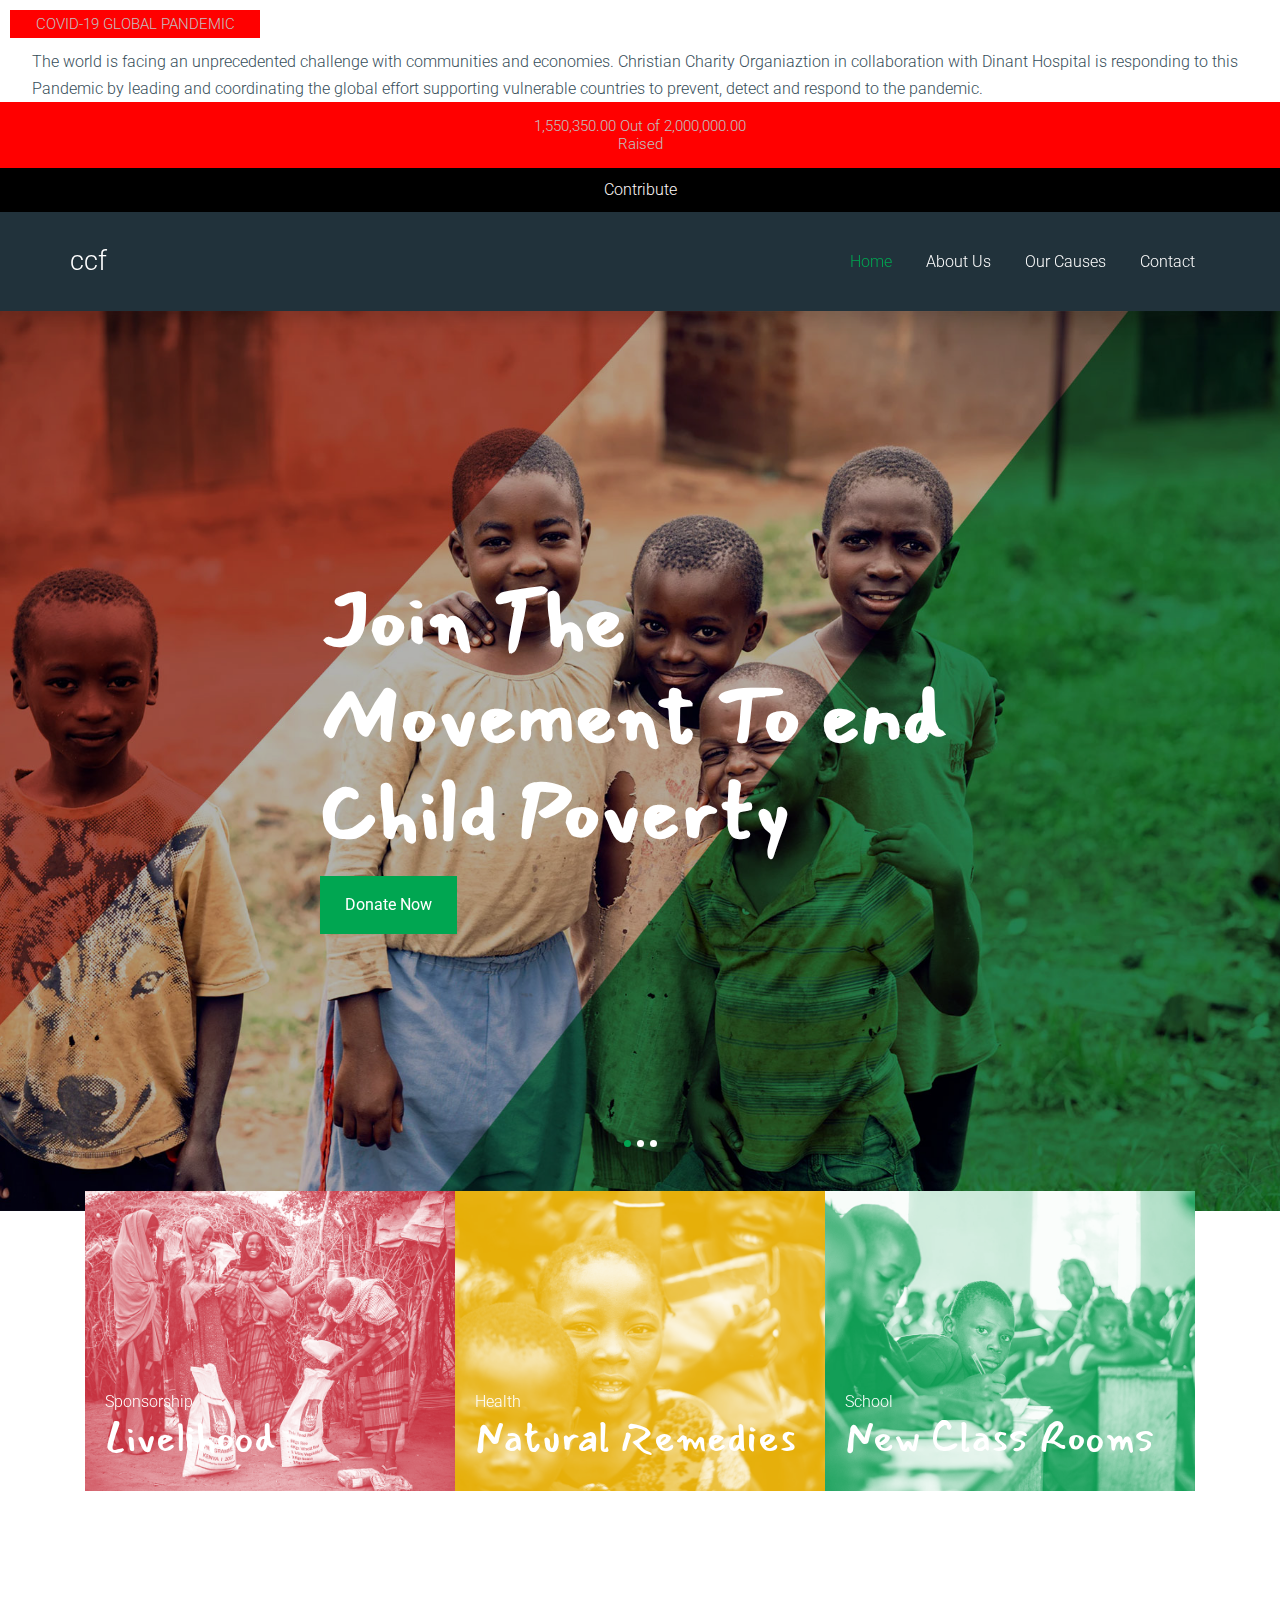
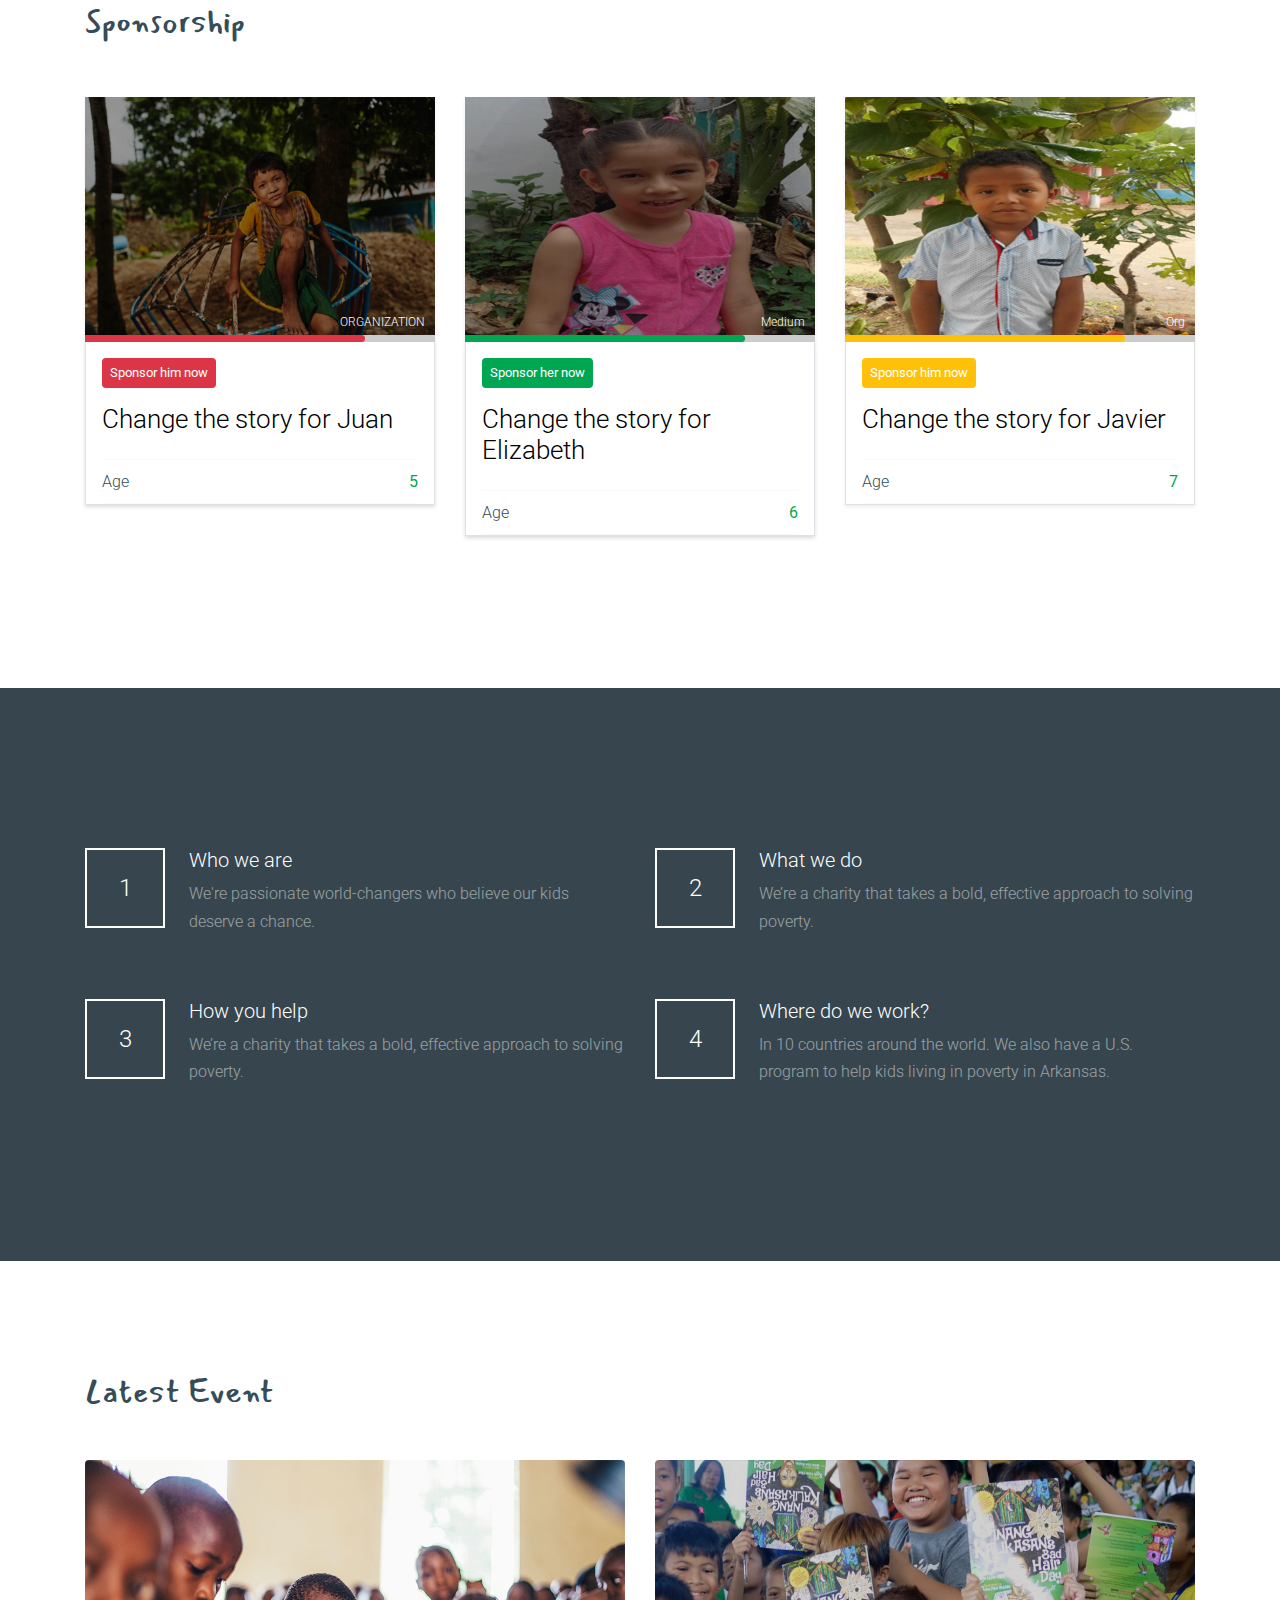
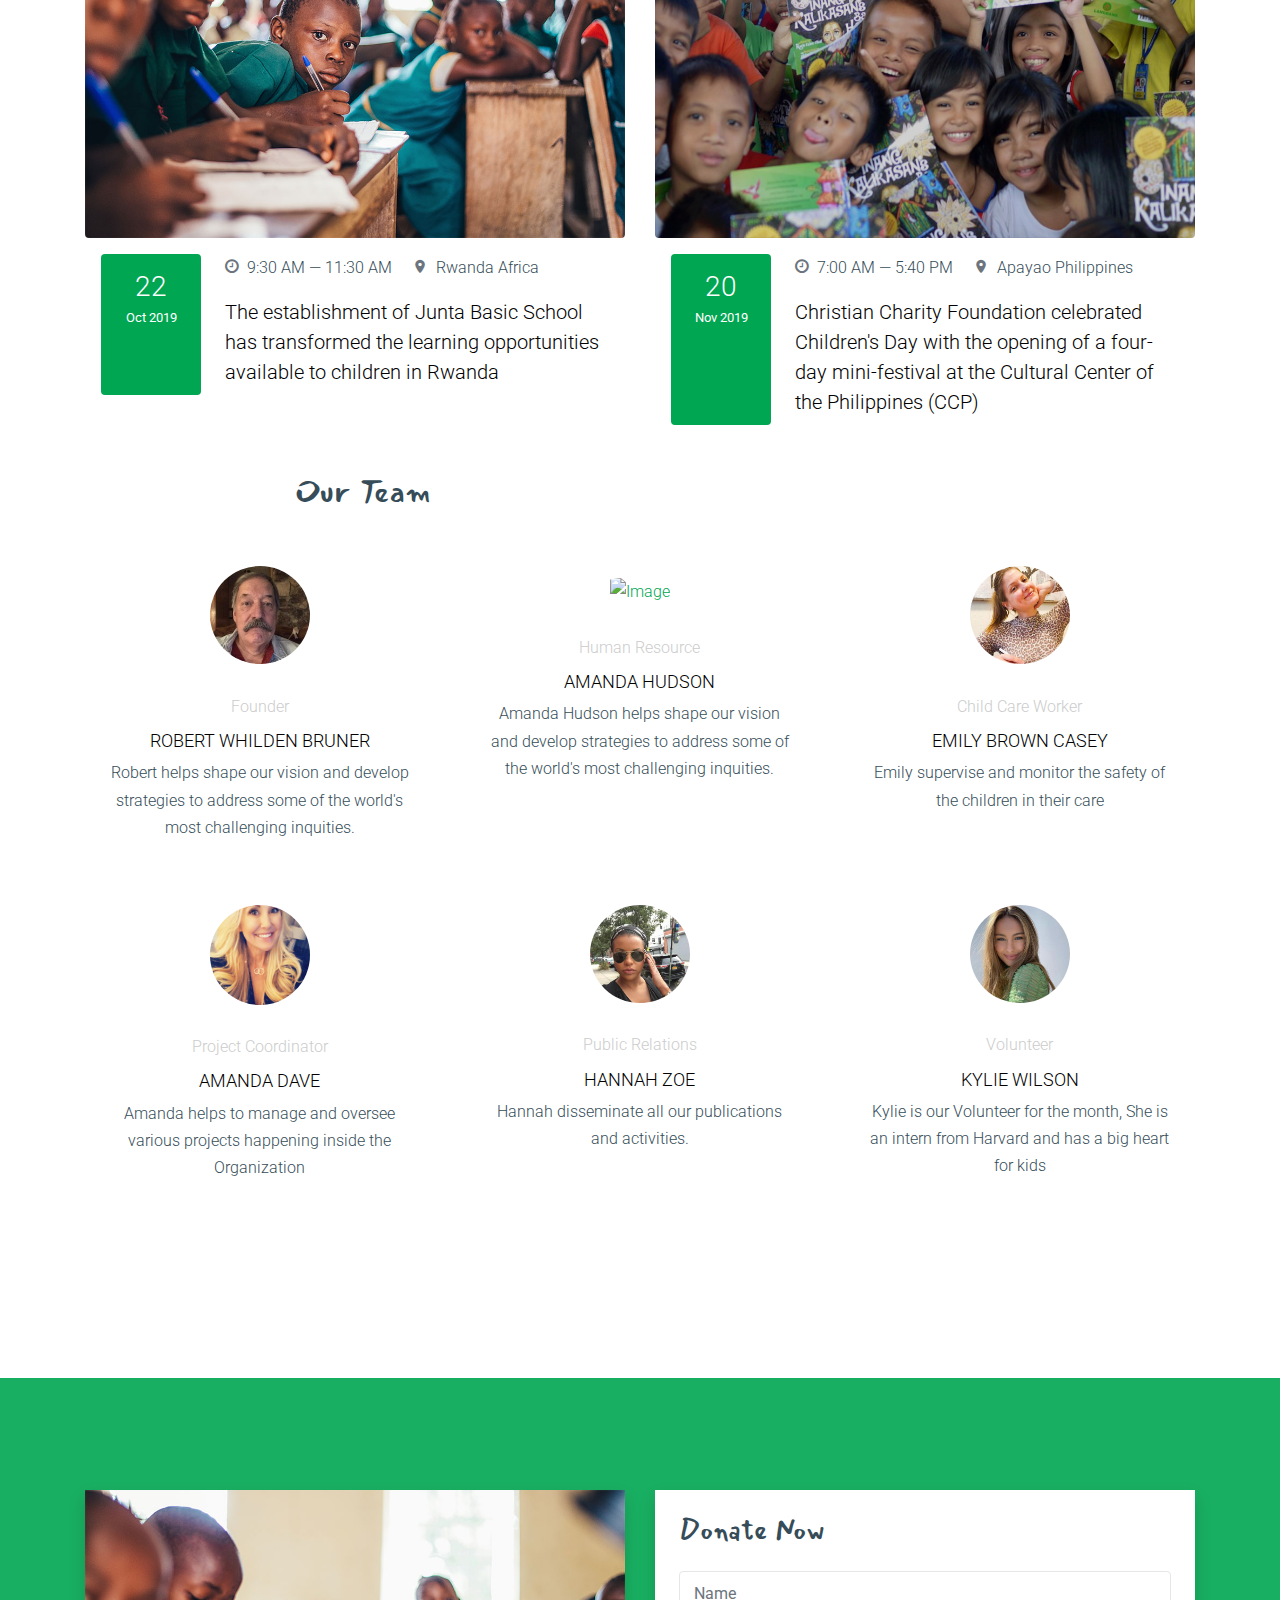
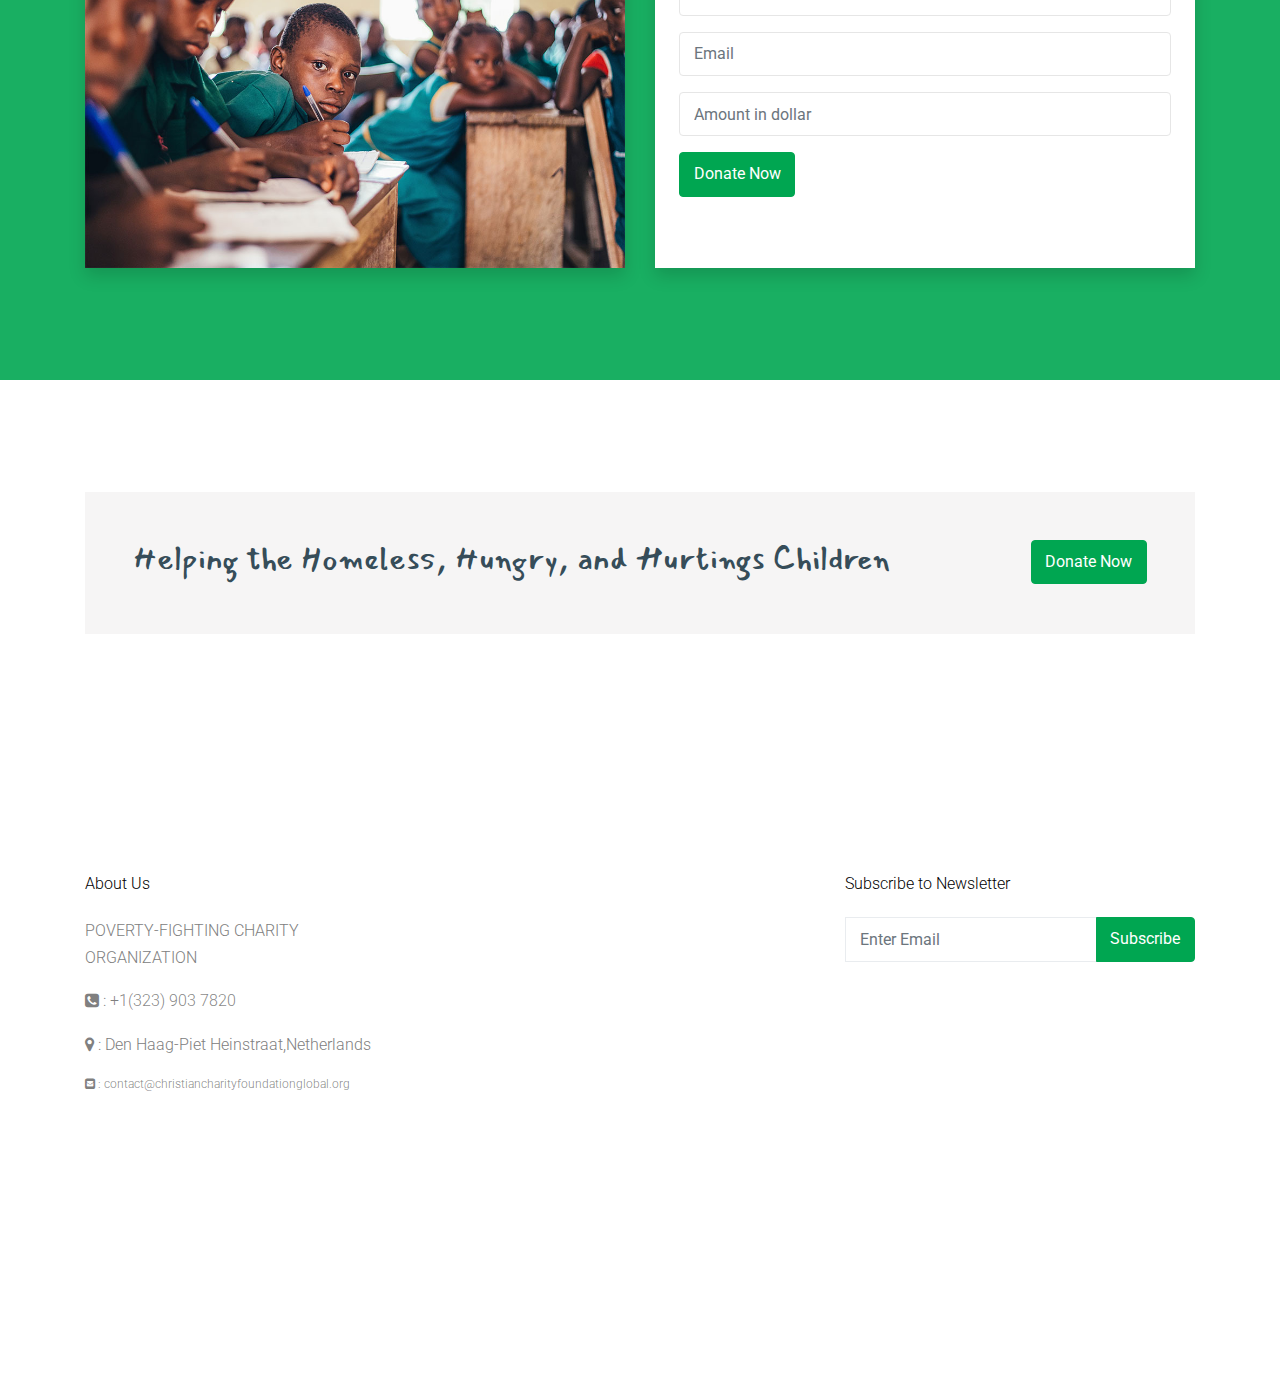
==== commit 1e6df206: "Update index.html" ====
--- a/index.html
+++ b/index.html
@@ -368,8 +368,8 @@
               </a>
               <div class="post-entry-1-contents">
                 <span class="meta">Human Resource</span>
-                <h2>Roberto Wood</h2>
-                <p>Roberto helps shape our vision and develop strategies to address some of the world's most challenging inquities.</p>
+                <h2>Amanda Hudson</h2>
+                <p>Amanda Hudson helps shape our vision and develop strategies to address some of the world's most challenging inquities.</p>
               </div>
             </div>
           </div>
